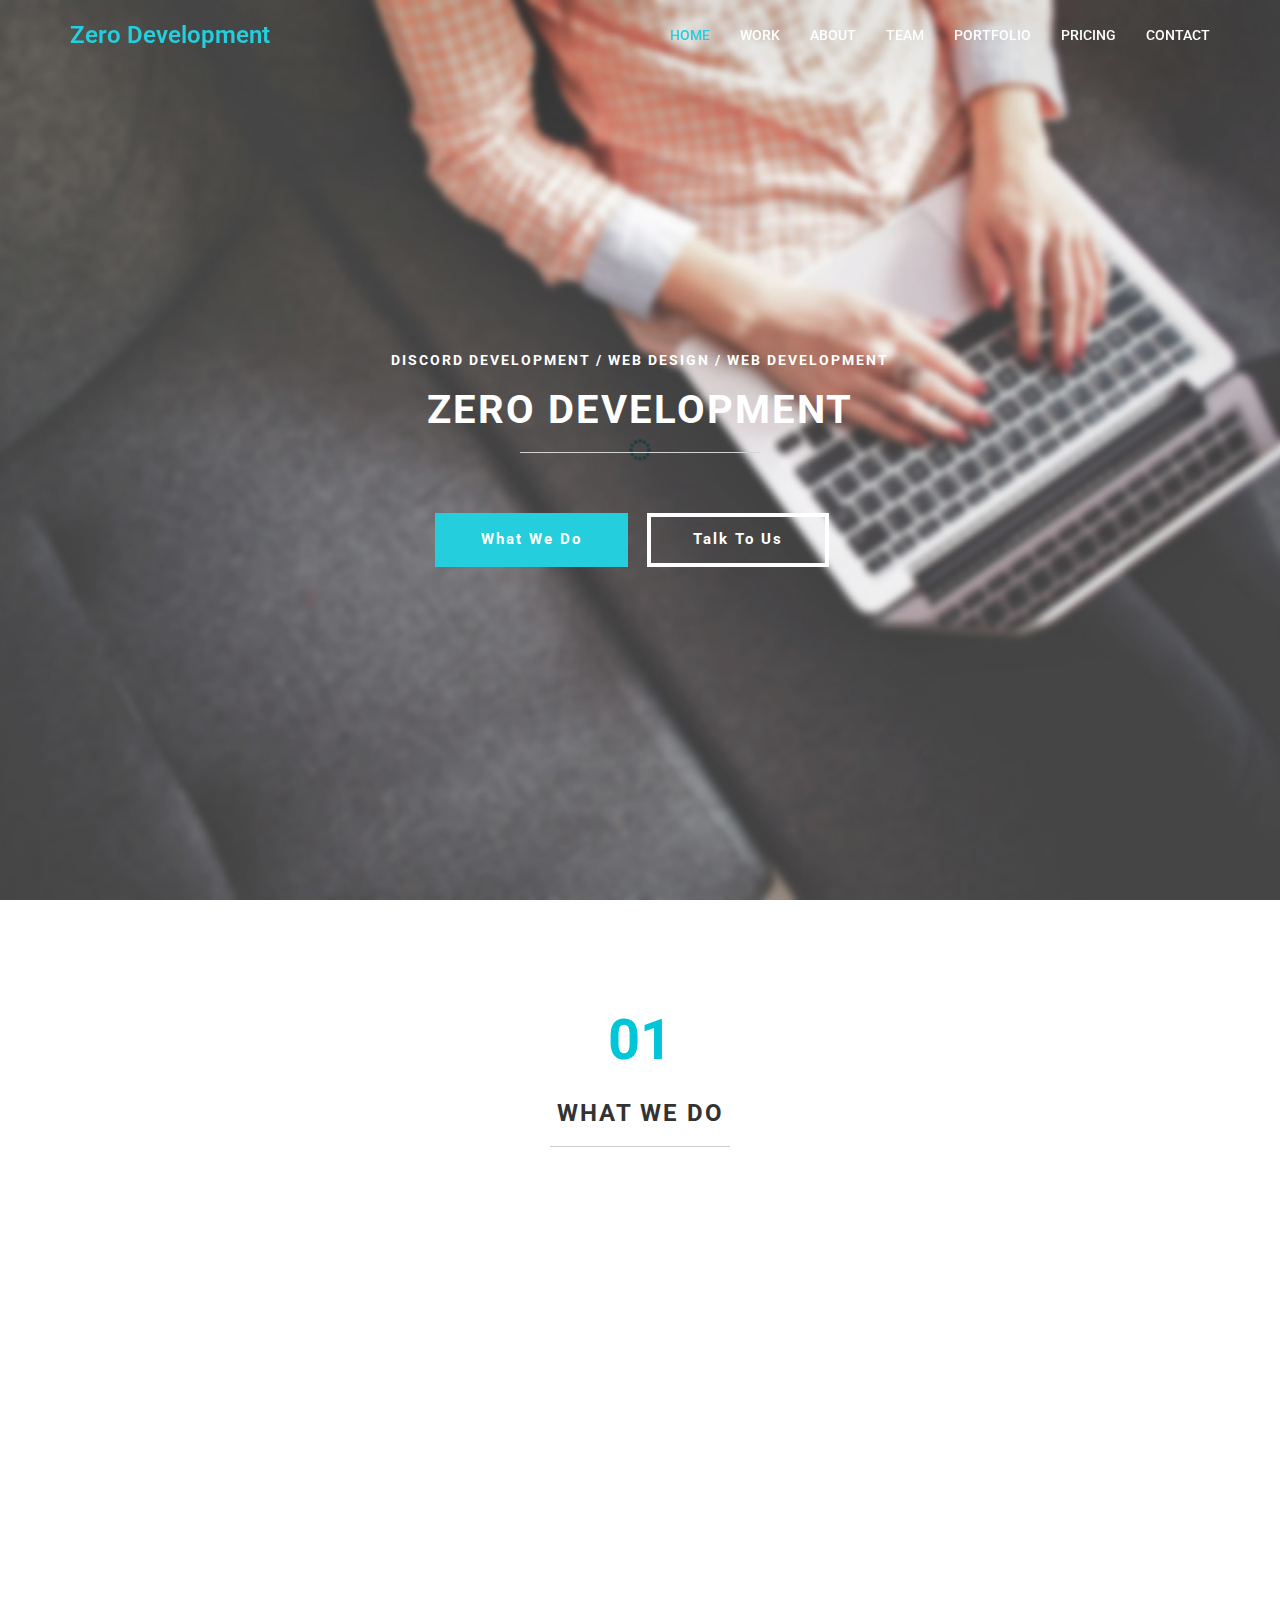
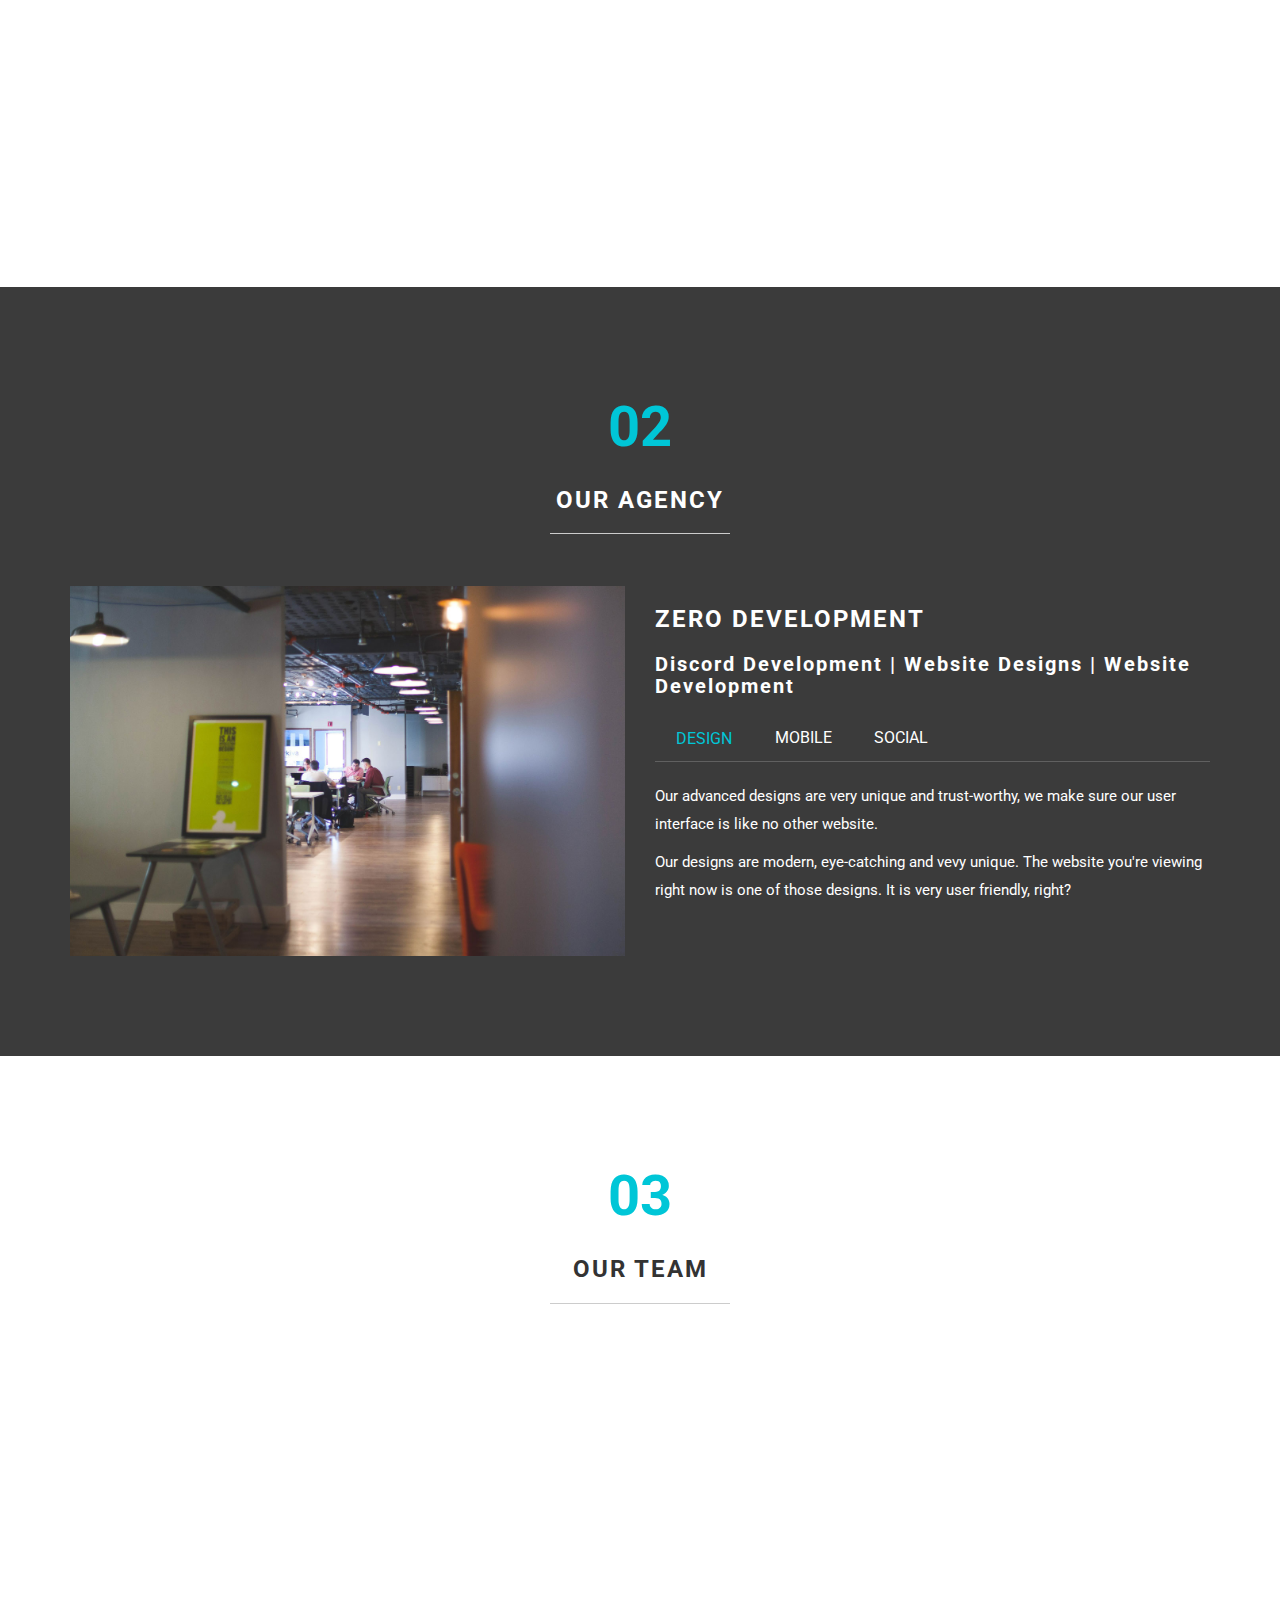
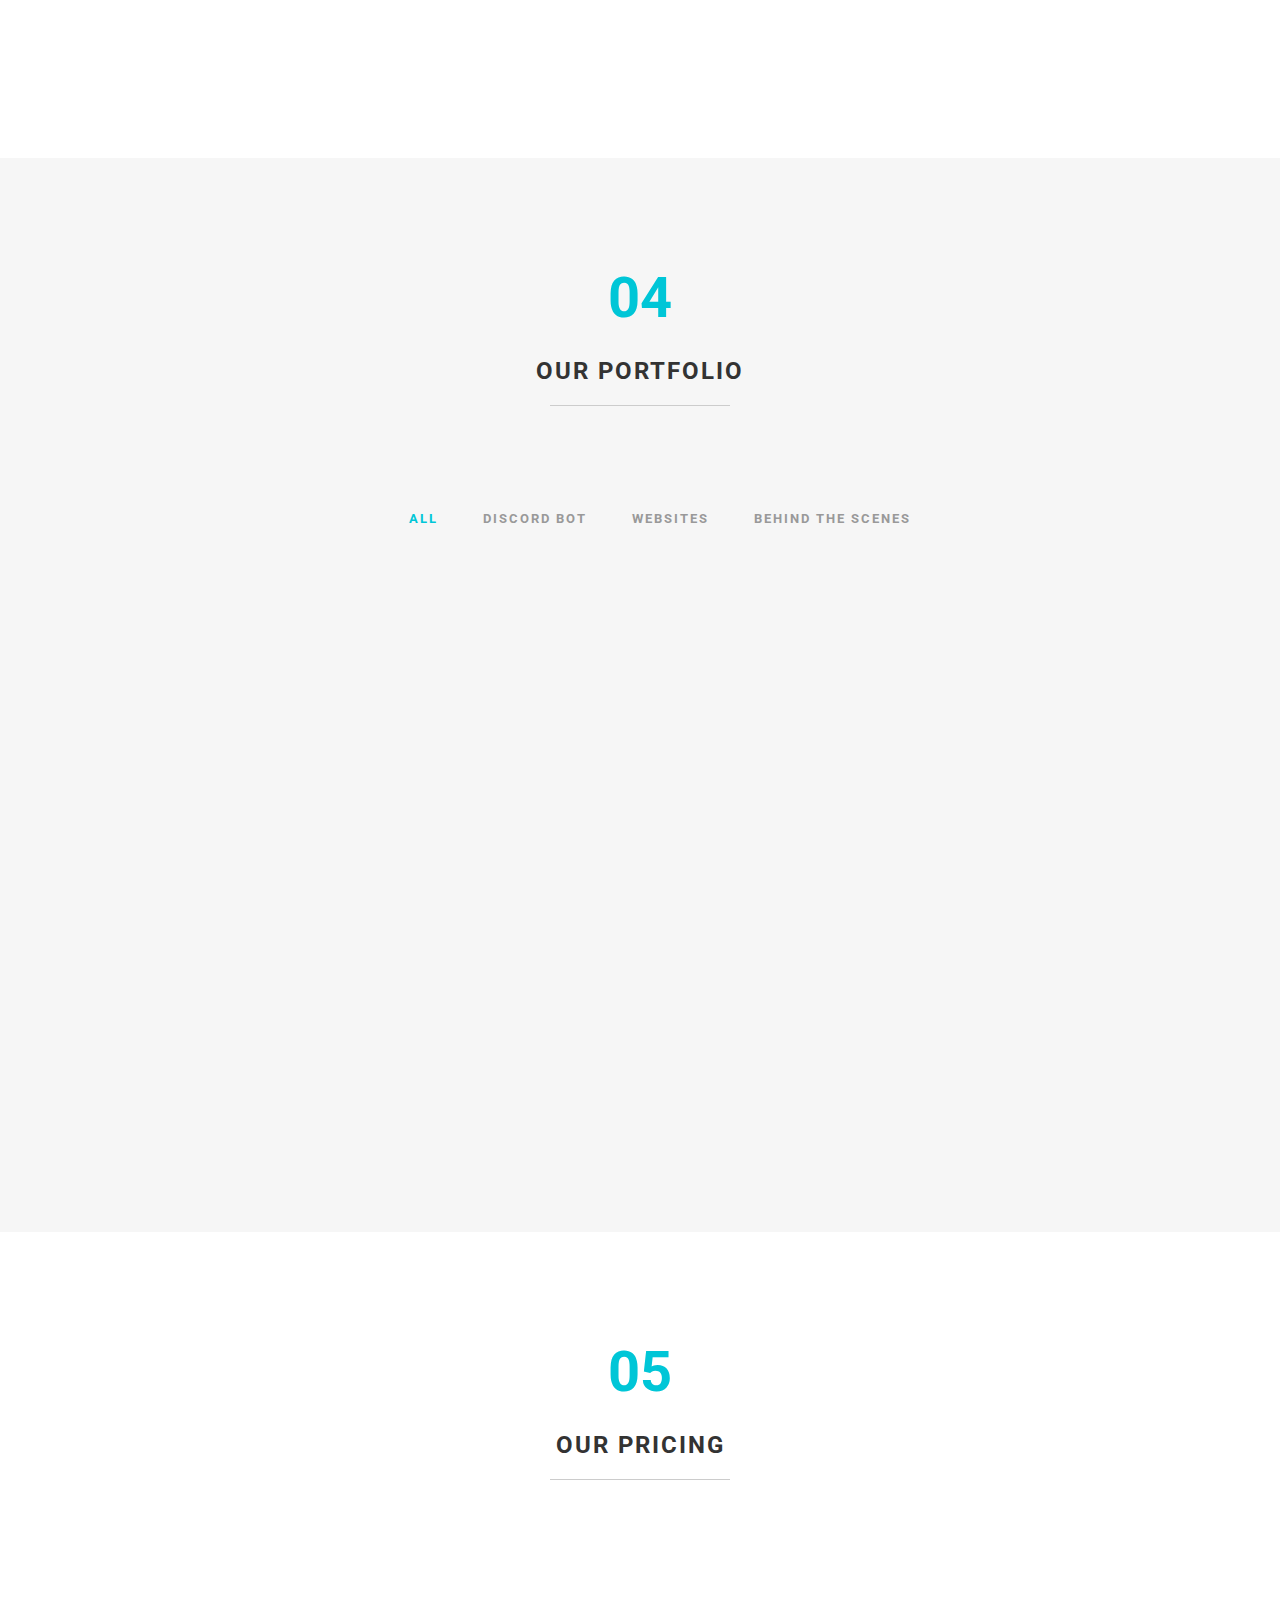
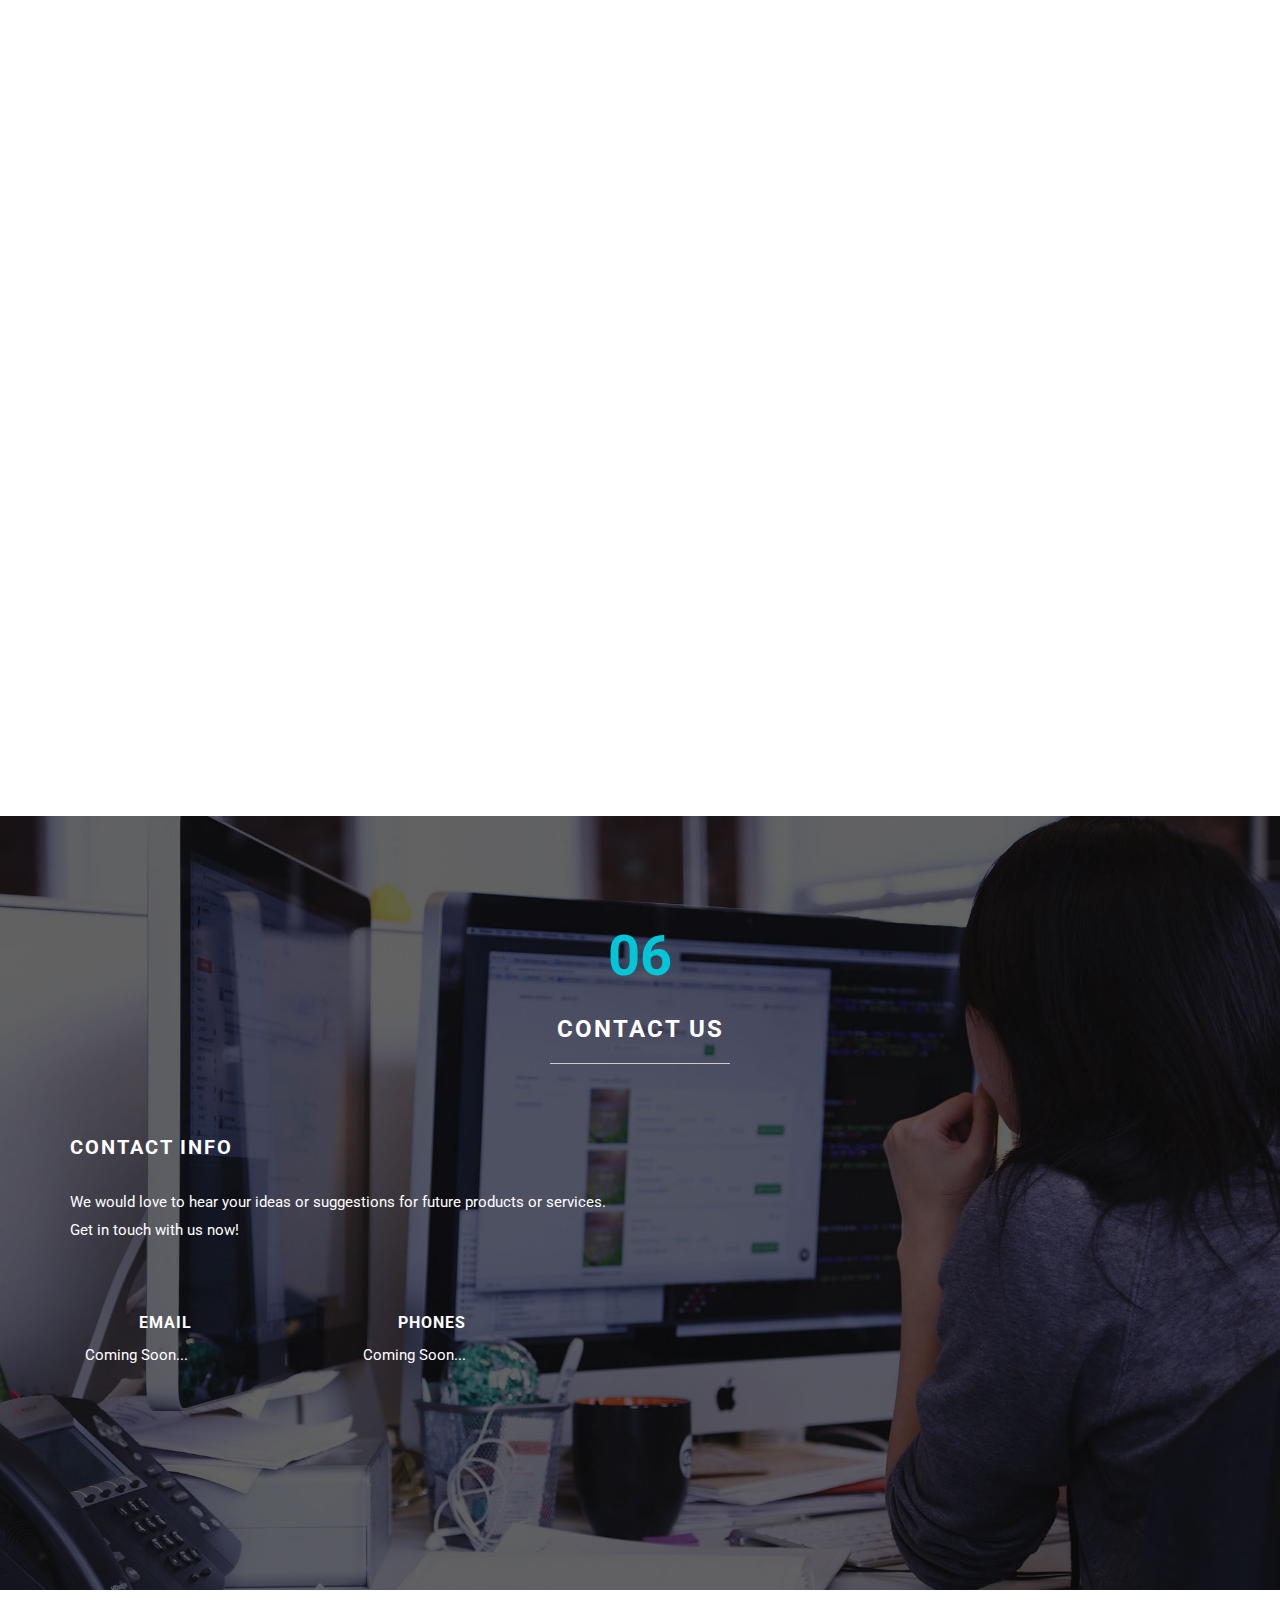
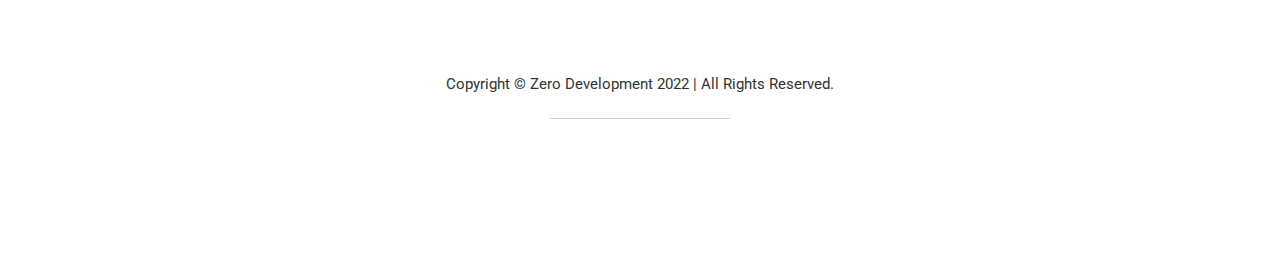
==== index.html @ 84ee5d08 "Update index.html" ====
<!DOCTYPE html>
<!--

Created By Zero Development
© 2022 | All Rights Reserved.

-->

<html lang="en">
<head>
	<meta charset="utf-8">
	<title>Official Zero Development Website</title>
        <link rel="apple-touch-icon" sizes="180x180" href="apple-icon-180x180.png">
        <link rel="icon" type="image/png" sizes="192x192" href="android-icon-192x192.png">
        <link rel="icon" type="image/png" sizes="32x32" href="favicon-32x32.png">
        <link rel="icon" type="image/png" sizes="96x96" href="favicon-96x96.png">
        <link rel="icon" type="image/png" sizes="16x16" href="favicon-16x16.png">
	<meta http-equiv="X-UA-Compatible" content="IE=Edge">
	<meta name="viewport" content="width=device-width, initial-scale=1">
	<meta name="keywords" content="">
	<meta name="description" content="">
<!--

Created By Zero Development
© 2022 | All Rights Reserved.

-->
	<link rel="stylesheet" href="css/bootstrap.min.css">
	<link rel="stylesheet" href="css/font-awesome.min.css">
	<link rel="stylesheet" href="css/animate.min.css">
	<link rel="stylesheet" href="css/et-line-font.css">
	<link rel="stylesheet" href="css/nivo-lightbox.css">
	<link rel="stylesheet" href="css/nivo_themes/default/default.css">
	<link rel="stylesheet" href="css/style.css">
	<link href='https://fonts.googleapis.com/css?family=Roboto:400,300,500' rel='stylesheet' type='text/css'>
</head>

<body data-spy="scroll" data-target=".navbar-collapse" data-offset="50">

<!-- preloader section -->
<div class="preloader">
	<div class="sk-spinner sk-spinner-circle">
       <div class="sk-circle1 sk-circle"></div>
       <div class="sk-circle2 sk-circle"></div>
       <div class="sk-circle3 sk-circle"></div>
       <div class="sk-circle4 sk-circle"></div>
       <div class="sk-circle5 sk-circle"></div>
       <div class="sk-circle6 sk-circle"></div>
       <div class="sk-circle7 sk-circle"></div>
       <div class="sk-circle8 sk-circle"></div>
       <div class="sk-circle9 sk-circle"></div>
       <div class="sk-circle10 sk-circle"></div>
       <div class="sk-circle11 sk-circle"></div>
       <div class="sk-circle12 sk-circle"></div>
    </div>
</div>

<!--

Created By Zero Development
© 2022 | All Rights Reserved.

-->

	
<!-- navigation section -->
<section class="navbar navbar-fixed-top custom-navbar" role="navigation">
	<div class="container">
		<div class="navbar-header">
			<button class="navbar-toggle" data-toggle="collapse" data-target=".navbar-collapse">
				<span class="icon icon-bar"></span>
				<span class="icon icon-bar"></span>
				<span class="icon icon-bar"></span>
			</button>
			<a href="#" class="navbar-brand">Zero Development</a>
		</div>
		<div class="collapse navbar-collapse">
			<ul class="nav navbar-nav navbar-right">
				<li><a href="#home" class="smoothScroll">HOME</a></li>
				<li><a href="#work" class="smoothScroll">WORK</a></li>
				<li><a href="#about" class="smoothScroll">ABOUT</a></li>
				<li><a href="#team" class="smoothScroll">TEAM</a></li>
				<li><a href="#portfolio" class="smoothScroll">PORTFOLIO</a></li>
				<li><a href="#pricing" class="smoothScroll">PRICING</a></li>
				<li><a href="#contact" class="smoothScroll">CONTACT</a></li>
			</ul>
		</div>
	</div>
</section>

<!--

Created By Zero Development
© 2022 | All Rights Reserved.

-->

	
<!-- home section -->
<section id="home">
	<div class="container">
		<div class="row">
			<div class="col-md-12 col-sm-12">
				<h3>DISCORD DEVELOPMENT / WEB DESIGN / WEB DEVELOPMENT</h3>
				<h1>ZERO DEVELOPMENT</h1>
				<hr>
				<a href="#work" class="smoothScroll btn btn-danger">What We Do</a>
				<a href="#contact" class="smoothScroll btn btn-default">Talk To Us</a>
			</div>
		</div>
	</div>		
</section>

<!--

Created By Zero Development
© 2022 | All Rights Reserved.

-->

	
<!-- work section -->
<section id="work">
	<div class="container">
		<div class="row">
			<div class="col-md-12 col-sm-12">
				<div class="section-title">
					<strong>01</strong>
					<h1 class="heading bold">WHAT WE DO</h1>
					<hr>
				</div>
			</div>
			<div class="col-lg-4 col-md-4 col-sm-4 wow fadeInUp" data-wow-delay="0.6s">
				<i class="icon-cloud medium-icon"></i>
					<h3>WEB DEVELOPMENT</h3>
					<hr>
					<p>Here at Zero Development we create advanced and secure websites so your team can look more professional.</p>
			</div>
			<div class="col-lg-4 col-md-4 col-sm-4 wow fadeInUp" data-wow-delay="0.9s">
				<i class="icon-mobile medium-icon"></i>
					<h3>NICE UI &amp; DESIGN</h3>
					<hr>
					<p>We make sure our products have a unique, smooth design so our customers can feel confident with their purchase.</p>
			</div>
			<div class="col-lg-4 col-md-4 col-sm-4 wow fadeInUp" data-wow-delay="1s">
				<i class="icon-laptop medium-icon"></i>
					<h3>ECOMMERCE</h3>
					<hr>
					<p>You have control over what your product looks like and how it functions, just ask one of our professional developers and they will attempt to do it! Easy as that!</p>
			</div>
			<div class="col-lg-4 col-md-4 col-sm-4 wow fadeInUp" data-wow-delay="1s">
				<i class="icon-compass medium-icon"></i>
					<h3>MOBILE FRIENDLY</h3>
					<hr>
					<p>We make sure our products work on all the platforms that are available to us. This means you can use our products on PC, IOS, Android, Tablet and more!</p>
			</div>
			<div class="col-lg-4 col-md-4 col-sm-4 wow fadeInUp" data-wow-delay="1s">
				<i class="icon-chat medium-icon"></i>
					<h3>SUPPORT</h3>
					<hr>
					<p>We offer great support for our products, you can get 24/7 support on any of our products by emailing us or joining our discord server.</p>
			</div>
			<div class="col-lg-4 col-md-4 col-sm-4 wow fadeInUp" data-wow-delay="1s">
				<i class="icon-browser medium-icon"></i>
					<h3>RESPONSIVE LAYOUT</h3>
					<hr>
					<p>Our products have brilliant responce times so you can sit back and rely on our very fast products!</p>
			</div>
		</div>
	</div>
</section>

<!--

Created By Zero Development
© 2022 | All Rights Reserved.

-->

	
<!-- about section -->
<section id="about">
	<div class="container">
		<div class="row">
			<div class="col-md-12 col-sm-12 text-center">
				<div class="section-title">
					<strong>02</strong>
					<h1 class="heading bold">OUR AGENCY</h1>
					<hr>
				</div>
			</div>
			<div class="col-md-6 col-sm-12">
				<img src="images/about-img.jpg" class="img-responsive" alt="about img">
			</div>
			<div class="col-md-6 col-sm-12">
				<h3 class="bold">ZERO DEVELOPMENT</h3>
				<h1 class="heading bold">Discord Development | Website Designs | Website Development</h1>
				<!-- Nav tabs -->
				<ul class="nav nav-tabs" role="tablist">
					<li class="active"><a href="#design" aria-controls="design" role="tab" data-toggle="tab">DESIGN</a></li>
					<li><a href="#mobile" aria-controls="mobile" role="tab" data-toggle="tab">MOBILE</a></li>
					<li><a href="#social" aria-controls="social" role="tab" data-toggle="tab">SOCIAL</a></li>
				</ul>
				<!-- tab panes -->
				<div class="tab-content">
					<div role="tabpanel" class="tab-pane active" id="design">
						<p>Our advanced designs are very unique and trust-worthy, we make sure our user interface is like no other website.</p>
						<p>Our designs are modern, eye-catching and vevy unique. The website you're viewing right now is one of those designs. It is very user friendly, right?</p>
					</div>
					<div role="tabpanel" class="tab-pane" id="mobile">
						<p>Our mobile version of our products are almost better than the desktop version! We focus and put dedication into making mobile users feel the same as the pc users.</p>
						<p>We are trying to make mobile users feel involved in our team and helping them view things that they can't view on other pages.</p>
					</div>
					<div role="tabpanel" class="tab-pane" id="social">
						<p>We make sure our fans are not left out, so we have introduced social platforms, you can stay updated on our future projects or just to know us a bit better!</p>
						<p>We want our community to be updated on every move we make, we want them to be notified when we make a big update to a product.</p>
					</div>

				</div>
			</div>
		</div>
	</div>
</section>

<!--

Created By Zero Development
© 2022 | All Rights Reserved.

-->

	
<!-- team section -->
<section id="team">
	<div class="container">
		<div class="row">
			<div class="col-md-12 col-sm-12">
				<div class="section-title">
					<strong>03</strong>
					<h1 class="heading bold">OUR TEAM</h1>
					<hr>
				</div>
			</div>
			<div class="col-md-3 col-sm-6 wow fadeIn" data-wow-delay="0.9s">
				<div class="team-wrapper">
					<img src="images/team1.jpg" class="img-responsive" alt="team img">
						<div class="team-des">
							<h4>Irish</h4>
							<h3>Founder / Core Developer / Designer</h3>
							<hr>
							<ul class="social-icon">
								<li><a href="https://www.instagram.com/irishh8057/" class="fa fa-instagram wow fadeIn" data-wow-delay="0.3s"></a></li>
								<li><a href="https://twitter.com/Irishh8057" class="fa fa-twitter wow fadeIn" data-wow-delay="0.6s"></a></li>
							</ul>
						</div>
				</div>
			</div>
			<div class="col-md-3 col-sm-6 wow fadeIn" data-wow-delay="1.3s">
				<div class="team-wrapper">
					<img src="images/team2.jpg" class="img-responsive" alt="team img">
						<div class="team-des">
							<h4>Phantom</h4>
							<h3>Senior Administrator / Bug Tester / Customer Support</h3>
							<hr>
						</div>
				</div>
			</div>
			<div class="col-md-3 col-sm-6 wow fadeIn" data-wow-delay="1.6s">
				<div class="team-wrapper">
					<img src="images/team3.jpg" class="img-responsive" alt="team img">
						<div class="team-des">
							<h4>Nugget</h4>
							<h3>Community Administrator / Bug Tester</h3>
							<hr>
						</div>
				</div>
			</div>
		</div>
	</div>
</section>

<!--

Created By Zero Development
© 2022 | All Rights Reserved.

-->

	
<!-- portfolio section -->
<div id="portfolio">
	<div class="container">
		<div class="row">
			<div class="col-md-12 col-sm-12">
				<div class="section-title">
					<strong>04</strong>
					<h1 class="heading bold">OUR PORTFOLIO</h1>
					<hr>
				</div>
				<!-- ISO section -->
				<div class="iso-section">
					<ul class="filter-wrapper clearfix">
                   		 <li><a href="#" data-filter="*" class="selected opc-main-bg">All</a></li>
                   		 <li><a href="#" class="opc-main-bg" data-filter=".html">Discord Bot</a></li>
                   		 <li><a href="#" class="opc-main-bg" data-filter=".websites">Websites</a></li>
                    	 <li><a href="#" class="opc-main-bg" data-filter=".behindthescenes">Behind The Scenes</a></li>               		</ul>
               		<div class="iso-box-section wow fadeIn" data-wow-delay="0.9s">
               			<div class="iso-box-wrapper col4-iso-box">

               				 <div class="iso-box html behindthescenes mobile col-lg-4 col-md-4 col-sm-6">
               				 	<a href="images/portfolio-img1.jpg" data-lightbox-gallery="portfolio-gallery"><img src="images/portfolio-img1.jpg" alt="portfolio img"></a>
               				 </div>

               				 <div class="iso-box behindthescenes col-lg-4 col-md-4 col-sm-6">
               				 	<a href="images/portfolio-img2.jpg" data-lightbox-gallery="portfolio-gallery"><img src="images/portfolio-img2.jpg" alt="portfolio img"></a>
               				 </div>

               				 <div class="iso-box html col-lg-4 col-md-4 col-sm-6">
               				 	<a href="images/portfolio-img3.jpg" data-lightbox-gallery="portfolio-gallery"><img src="images/portfolio-img3.jpg" alt="portfolio img"></a>
               				 </div>

               				 <div class="iso-box behindthescenes col-lg-4 col-md-4 col-sm-6">
               				 	<a href="images/portfolio-img4.jpg" data-lightbox-gallery="portfolio-gallery"><img src="images/portfolio-img4.jpg" alt="portfolio img"></a>
               				 </div>

               				 <div class="iso-box html websites col-lg-4 col-md-4 col-sm-6">
               				 	<a href="images/portfolio-img5.jpg" data-lightbox-gallery="portfolio-gallery"><img src="images/portfolio-img5.jpg" alt="portfolio img"></a>
               				 </div>

               				 <div class="iso-box websites col-lg-4 col-md-4 col-sm-6">
               				 	<a href="images/portfolio-img6.jpg" data-lightbox-gallery="portfolio-gallery"><img src="images/portfolio-img6.jpg" alt="portfolio img"></a>
               				 </div>

               			</div>
               		</div>

				</div>
			</div>
		</div>
	</div>
</div>		

<!--

Created By Zero Development
© 2022 | All Rights Reserved.

-->

	
<!-- pricing section -->
<section id="pricing">
	<div class="container">
		<div class="row">
			<div class="col-md-12 col-sm-12 text-center">
				<div class="section-title">
					<strong>05</strong>
					<h1 class="heading bold">OUR PRICING</h1>
					<hr>
				</div>
			</div>
			<div class="col-md-4 col-sm-6">
				<div class="plan plan-one wow bounceIn" data-wow-delay="0.3s">
					<div class="plan_title">
						<i class="icon-mobile medium-icon"></i>
						<h3>DISCORD BOT</h3>
						<h2>$8 <span>per month</span></h2>
					</div>
					<ul>
                    	<li>60+ Commands</li>
						<li>Giveaway System</li>
						<li>Advanced Moderation</li>
                        <li>24-hour Hosting</li>
                        <li>24-hour Support</li>
					</ul>
					<button> href="https://www.discord.gg/QEbKfjc4jw" class="btn btn-warning">BUY NOW</button>
				</div>
			</div>
			<div class="col-md-4 col-sm-6">
				<div class="plan plan-two wow bounceIn" data-wow-delay="0.3s">
					<div class="plan_title">
						<i class="icon-desktop medium-icon"></i>
						<h3>WEBSITES</h3>
						<h2>$30 <span>per month</span></h2>
					</div>
					<ul>
						<li>Fully Custom For Your Brand</li>
						<li>Optinal Multi-Page Site</li>
						<li>24-hour Hosting</li>
                        <li>24-hour Support</li>
					</ul>
				<li><a href="https://www.discord.gg/QEbKfjc4jw" class="btn btn-warning">BUY NOW</a></li>
				</div>
			</div>
			<div class="col-md-4 col-sm-6">
				<div class="plan plan-three wow bounceIn" data-wow-delay="0.3s">
					<div class="plan_title">
						<i class="icon-cloud medium-icon"></i>
						<h3>BUNDLE</h3>
						<h2>$20 <span>per month</span></h2>
					</div>
					<ul>
						<li>Discord Bot + Website</li>
						<li>Saving $18</li>
						<li>All Perks From Previous Products</li>
					</ul>
				<li><a href="https://www.discord.gg/QEbKfjc4jw" class="btn btn-warning">BUY NOW</a></li>
				</div>
			</div>
		</div>
	</div>		
</section>

<!--

Created By Zero Development
© 2022 | All Rights Reserved.

-->

	
<!-- contact section -->
<section id="contact">
	<div class="container">
		<div class="row">
			<div class="col-md-12 col-sm-12 text-center">
				<div class="section-title">
					<strong>06</strong>
					<h1 class="heading bold">CONTACT US</h1>
					<hr>
				</div>
			</div>
			<div class="col-md-6 col-sm-12 contact-info">
				<h2 class="heading bold">CONTACT INFO</h2>
				<p>We would love to hear your ideas or suggestions for future products or services. Get in touch with us now!</p>
				<div class="col-md-6 col-sm-4">
					<h3><i class="icon-envelope medium-icon wow bounceIn" data-wow-delay="0.6s"></i> EMAIL</h3>
					<p>Coming Soon...</p>
				</div>
				<div class="col-md-6 col-sm-4">
					<h3><i class="icon-phone medium-icon wow bounceIn" data-wow-delay="0.6s"></i> PHONES</h3>
					<p>Coming Soon...</p>
				</div>
			</div>
			<div class="col-md-6 col-sm-12">
				<form action="#" method="get" class="wow fadeInUp" data-wow-delay="0.6s">
					<div class="col-md-6 col-sm-6">
						<input type="text" class="form-control" placeholder="Name" name="name">
					</div>
					<div class="col-md-6 col-sm-6">
						<input type="email" class="form-control" placeholder="Email" name="email">
					</div>
					<div class="col-md-12 col-sm-12">
						<textarea class="form-control" placeholder="Message" rows="7" name="message"></textarea>
					</div>
					<div class="col-md-offset-4 col-md-8 col-sm-offset-4 col-sm-8">
						<input type="submit" class="form-control" value="SEND MESSAGE">
					</div>
				</form>
			</div>
		</div>
	</div>
</section>

<!--

Created By Zero Development
© 2022 | All Rights Reserved.

-->

	
<!-- footer section -->
<footer>
	<div class="container">
		<div class="row">
			<div class="col-md-12 col-sm-12">
				<p>Copyright © Zero Development 2022 | All Rights Reserved.</p>
				<hr>
				<ul class="social-icon">
					<li><a href="https://www.instagram.com/Official_Zero_Development/" class="fa fa-instagram wow fadeIn" data-wow-delay="0.3s"></a></li>
					<li><a href="https://twitter.com/ZeroDev120" class="fa fa-twitter wow fadeIn" data-wow-delay="0.6s"></a></li>
				</ul>
			</div>
		</div>
	</div>
</footer>


<script src="js/jquery.js"></script>
<script src="js/bootstrap.min.js"></script>
<script src="js/smoothscroll.js"></script>
<script src="js/isotope.js"></script>
<script src="js/imagesloaded.min.js"></script>
<script src="js/nivo-lightbox.min.js"></script>
<script src="js/jquery.backstretch.min.js"></script>
<script src="js/wow.min.js"></script>
<script src="js/custom.js"></script>

</body>
</html>

<!--

Created By Zero Development
© 2022 | All Rights Reserved.

-->
---- css/et-line-font.css ----
@font-face {
	font-family: 'et-line';
	src:url('../fonts/et-line.eot');
	src:url('../fonts/et-line.eot?#iefix') format('embedded-opentype'),
		url('../fonts/et-line.woff') format('woff'),
		url('../fonts/et-line.ttf') format('truetype'),
		url('../fonts/et-line.svg#et-line') format('svg');
	font-weight: normal;
	font-style: normal;
}

/* Use the following CSS code if you want to use data attributes for inserting your icons */
[data-icon]:before {
	font-family: 'et-line';
	content: attr(data-icon);
	speak: none;
	font-size: 40px;
	font-weight: normal;
	font-variant: normal;
	text-transform: none;
	line-height: 1;
	-webkit-font-smoothing: antialiased;
	-moz-osx-font-smoothing: grayscale;
	display:inline-block;
}

/* Use the following CSS code if you want to have a class per icon */
/*
Instead of a list of all class selectors,
you can use the generic selector below, but it's slower:
[class*="icon-"] {
*/
.icon-mobile, .icon-laptop, .icon-desktop, .icon-tablet, .icon-phone, .icon-document, .icon-documents, .icon-search, .icon-clipboard, .icon-newspaper, .icon-notebook, .icon-book-open, .icon-browser, .icon-calendar, .icon-presentation, .icon-picture, .icon-pictures, .icon-video, .icon-camera, .icon-printer, .icon-toolbox, .icon-briefcase, .icon-wallet, .icon-gift, .icon-bargraph, .icon-grid, .icon-expand, .icon-focus, .icon-edit, .icon-adjustments, .icon-ribbon, .icon-hourglass, .icon-lock, .icon-megaphone, .icon-shield, .icon-trophy, .icon-flag, .icon-map, .icon-puzzle, .icon-basket, .icon-envelope, .icon-streetsign, .icon-telescope, .icon-gears, .icon-key, .icon-paperclip, .icon-attachment, .icon-pricetags, .icon-lightbulb, .icon-layers, .icon-pencil, .icon-tools, .icon-tools-2, .icon-scissors, .icon-paintbrush, .icon-magnifying-glass, .icon-circle-compass, .icon-linegraph, .icon-mic, .icon-strategy, .icon-beaker, .icon-caution, .icon-recycle, .icon-anchor, .icon-profile-male, .icon-profile-female, .icon-bike, .icon-wine, .icon-hotairballoon, .icon-globe, .icon-genius, .icon-map-pin, .icon-dial, .icon-chat, .icon-heart, .icon-cloud, .icon-upload, .icon-download, .icon-target, .icon-hazardous, .icon-piechart, .icon-speedometer, .icon-global, .icon-compass, .icon-lifesaver, .icon-clock, .icon-aperture, .icon-quote, .icon-scope, .icon-alarmclock, .icon-refresh, .icon-happy, .icon-sad, .icon-facebook, .icon-twitter, .icon-googleplus, .icon-rss, .icon-tumblr, .icon-linkedin, .icon-dribbble {
	font-family: 'et-line';
	speak: none;
	font-style: normal;
	font-weight: normal;
	font-variant: normal;
	text-transform: none;
	line-height: 1;
	-webkit-font-smoothing: antialiased;
	-moz-osx-font-smoothing: grayscale;
	display:inline-block;
}
.icon-mobile:before {
	content: "\e000";
}
.icon-laptop:before {
	content: "\e001";
}
.icon-desktop:before {
	content: "\e002";
}
.icon-tablet:before {
	content: "\e003";
}
.icon-phone:before {
	content: "\e004";
}
.icon-document:before {
	content: "\e005";
}
.icon-documents:before {
	content: "\e006";
}
.icon-search:before {
	content: "\e007";
}
.icon-clipboard:before {
	content: "\e008";
}
.icon-newspaper:before {
	content: "\e009";
}
.icon-notebook:before {
	content: "\e00a";
}
.icon-book-open:before {
	content: "\e00b";
}
.icon-browser:before {
	content: "\e00c";
}
.icon-calendar:before {
	content: "\e00d";
}
.icon-presentation:before {
	content: "\e00e";
}
.icon-picture:before {
	content: "\e00f";
}
.icon-pictures:before {
	content: "\e010";
}
.icon-video:before {
	content: "\e011";
}
.icon-camera:before {
	content: "\e012";
}
.icon-printer:before {
	content: "\e013";
}
.icon-toolbox:before {
	content: "\e014";
}
.icon-briefcase:before {
	content: "\e015";
}
.icon-wallet:before {
	content: "\e016";
}
.icon-gift:before {
	content: "\e017";
}
.icon-bargraph:before {
	content: "\e018";
}
.icon-grid:before {
	content: "\e019";
}
.icon-expand:before {
	content: "\e01a";
}
.icon-focus:before {
	content: "\e01b";
}
.icon-edit:before {
	content: "\e01c";
}
.icon-adjustments:before {
	content: "\e01d";
}
.icon-ribbon:before {
	content: "\e01e";
}
.icon-hourglass:before {
	content: "\e01f";
}
.icon-lock:before {
	content: "\e020";
}
.icon-megaphone:before {
	content: "\e021";
}
.icon-shield:before {
	content: "\e022";
}
.icon-trophy:before {
	content: "\e023";
}
.icon-flag:before {
	content: "\e024";
}
.icon-map:before {
	content: "\e025";
}
.icon-puzzle:before {
	content: "\e026";
}
.icon-basket:before {
	content: "\e027";
}
.icon-envelope:before {
	content: "\e028";
}
.icon-streetsign:before {
	content: "\e029";
}
.icon-telescope:before {
	content: "\e02a";
}
.icon-gears:before {
	content: "\e02b";
}
.icon-key:before {
	content: "\e02c";
}
.icon-paperclip:before {
	content: "\e02d";
}
.icon-attachment:before {
	content: "\e02e";
}
.icon-pricetags:before {
	content: "\e02f";
}
.icon-lightbulb:before {
	content: "\e030";
}
.icon-layers:before {
	content: "\e031";
}
.icon-pencil:before {
	content: "\e032";
}
.icon-tools:before {
	content: "\e033";
}
.icon-tools-2:before {
	content: "\e034";
}
.icon-scissors:before {
	content: "\e035";
}
.icon-paintbrush:before {
	content: "\e036";
}
.icon-magnifying-glass:before {
	content: "\e037";
}
.icon-circle-compass:before {
	content: "\e038";
}
.icon-linegraph:before {
	content: "\e039";
}
.icon-mic:before {
	content: "\e03a";
}
.icon-strategy:before {
	content: "\e03b";
}
.icon-beaker:before {
	content: "\e03c";
}
.icon-caution:before {
	content: "\e03d";
}
.icon-recycle:before {
	content: "\e03e";
}
.icon-anchor:before {
	content: "\e03f";
}
.icon-profile-male:before {
	content: "\e040";
}
.icon-profile-female:before {
	content: "\e041";
}
.icon-bike:before {
	content: "\e042";
}
.icon-wine:before {
	content: "\e043";
}
.icon-hotairballoon:before {
	content: "\e044";
}
.icon-globe:before {
	content: "\e045";
}
.icon-genius:before {
	content: "\e046";
}
.icon-map-pin:before {
	content: "\e047";
}
.icon-dial:before {
	content: "\e048";
}
.icon-chat:before {
	content: "\e049";
}
.icon-heart:before {
	content: "\e04a";
}
.icon-cloud:before {
	content: "\e04b";
}
.icon-upload:before {
	content: "\e04c";
}
.icon-download:before {
	content: "\e04d";
}
.icon-target:before {
	content: "\e04e";
}
.icon-hazardous:before {
	content: "\e04f";
}
.icon-piechart:before {
	content: "\e050";
}
.icon-speedometer:before {
	content: "\e051";
}
.icon-global:before {
	content: "\e052";
}
.icon-compass:before {
	content: "\e053";
}
.icon-lifesaver:before {
	content: "\e054";
}
.icon-clock:before {
	content: "\e055";
}
.icon-aperture:before {
	content: "\e056";
}
.icon-quote:before {
	content: "\e057";
}
.icon-scope:before {
	content: "\e058";
}
.icon-alarmclock:before {
	content: "\e059";
}
.icon-refresh:before {
	content: "\e05a";
}
.icon-happy:before {
	content: "\e05b";
}
.icon-sad:before {
	content: "\e05c";
}
.icon-facebook:before {
	content: "\e05d";
}
.icon-twitter:before {
	content: "\e05e";
}
.icon-googleplus:before {
	content: "\e05f";
}
.icon-rss:before {
	content: "\e060";
}
.icon-tumblr:before {
	content: "\e061";
}
.icon-linkedin:before {
	content: "\e062";
}
.icon-dribbble:before {
	content: "\e063";
}
---- css/nivo_themes/default/default.css ----
/*
 * Nivo Lightbox Default Theme v1.0
 * http://dev7studios.com/nivo-lightbox
 *
 * Copyright 2013, Dev7studios
 * Free to use and abuse under the MIT license.
 * http://www.opensource.org/licenses/mit-license.php
 */
 
.nivo-lightbox-theme-default.nivo-lightbox-overlay { 
	background: #666;
	background: rgba(0,0,0,0.6); 
}
.nivo-lightbox-theme-default .nivo-lightbox-content.nivo-lightbox-loading { background: url(loading.gif) no-repeat 50% 50%; }

.nivo-lightbox-theme-default .nivo-lightbox-nav {
	top: 10%;
	width: 8%;
	height: 80%;
	text-indent: -9999px;
	background-repeat: no-repeat;
	background-position: 50% 50%;
	opacity: 0.5;
}
.nivo-lightbox-theme-default .nivo-lightbox-nav:hover { 
	opacity: 1; 
	background-color: rgba(0,0,0,0.5);
}
.nivo-lightbox-theme-default .nivo-lightbox-prev { 
	background-image: url(prev.png); 
	border-radius: 0 3px 3px 0;
}
.nivo-lightbox-theme-default .nivo-lightbox-next { 
	background-image: url(next.png); 
	border-radius: 3px 0 0 3px;
}

.nivo-lightbox-theme-default .nivo-lightbox-close {
	display: block;
	background: url(close.png) no-repeat;
	width: 48px;
	height: 48px;
	text-indent: -9999px;
	padding: 5px;
	opacity: 0.5;
}
.nivo-lightbox-theme-default .nivo-lightbox-close:hover { opacity: 1; }

.nivo-lightbox-theme-default .nivo-lightbox-title-wrap { bottom: -7%; }
.nivo-lightbox-theme-default .nivo-lightbox-title {
	font: 14px/20px 'Helvetica Neue', Helvetica, Arial, sans-serif;
	font-style: normal;
	font-weight: normal;
	background: #000;
	color: #fff;
	padding: 7px 15px;
	border-radius: 30px;
}

.nivo-lightbox-theme-default .nivo-lightbox-image img {
	background: #fff;
	-webkit-box-shadow: 0px 1px 1px rgba(0,0,0,0.4);
	        box-shadow: 0px 1px 1px rgba(0,0,0,0.4);
}
.nivo-lightbox-theme-default .nivo-lightbox-ajax,
.nivo-lightbox-theme-default .nivo-lightbox-inline {
	background: #fff;
	padding: 40px;
	-webkit-box-shadow: 0px 1px 1px rgba(0,0,0,0.4);
	        box-shadow: 0px 1px 1px rgba(0,0,0,0.4);
}

@media (-webkit-min-device-pixel-ratio: 1.3),
       (-o-min-device-pixel-ratio: 2.6/2),
       (min--moz-device-pixel-ratio: 1.3),
       (min-device-pixel-ratio: 1.3),
       (min-resolution: 1.3dppx) {

	.nivo-lightbox-theme-default .nivo-lightbox-content.nivo-lightbox-loading { 
		background-image: url(loading@2x.gif); 
		-webkit-background-size: 32px 32px; 
		        background-size: 32px 32px;
	}
	.nivo-lightbox-theme-default .nivo-lightbox-prev { 
		background-image: url(prev@2x.png); 
		-webkit-background-size: 48px 48px; 
		        background-size: 48px 48px;
	}
	.nivo-lightbox-theme-default .nivo-lightbox-next { 
		background-image: url(next@2x.png); 
		-webkit-background-size: 48px 48px; 
		        background-size: 48px 48px;
	}
	.nivo-lightbox-theme-default .nivo-lightbox-close { 
		background-image: url(close@2x.png); 
		-webkit-background-size: 16px 16px; 
		        background-size: 16px 16px;
	}
	
}
---- css/style.css ----
/*

Template 2075 Digital Team

http://www.tooplate.com/view/2075-digital-team

*/

body {
    background: #ffffff;
    font-family: 'Roboto', sans-serif;
    font-weight: 400;
    position: relative;
  }


html, body {
     width: 100%;
     overflow-x: hidden;
  }

h1, h2, h3, h4 {
  font-weight: bold;
  letter-spacing: 2px;
}

.heading {
  font-size: 20px;
}
.subheading {
  font-size: 14px;
  font-weight: bold;
  padding-bottom: 60px;
}
.bold {
  font-weight: bold;
}

p {
  line-height: 28px;
  font-size: 15px;
}

a {
  outline: none !important;
}

hr {
  width: 180px;
  border-color: #CCC;
}

.section-title strong {
	color: #00C6D7;
  	font-size: 56px;
}

.section-title h1 {
	font-size: 24px;
}

.section-title {
  padding-bottom: 32px;
}

.medium-icon {
  font-size: 32px !important;
}

#work,#about, #team, 
#portfolio, #pricing, #contact {
   padding-top: 100px;
  padding-bottom: 100px;
}


/* ==========================================================================
preloader section
========================================================================== */
.preloader {
    position: fixed;
    top: 0;
    left: 0;
    width: 100%;
    height: 100%;
    z-index: 99999;
    display: -webkit-flex;
    display: -ms-flexbox;
    display: flex;
    -webkit-flex-flow: row nowrap;
        -ms-flex-flow: row nowrap;
            flex-flow: row nowrap;
    -webkit-justify-content: center;
        -ms-flex-pack: center;
            justify-content: center;
    -webkit-align-items: center;
        -ms-flex-align: center;
            align-items: center;
    background: none repeat scroll 0 0 #fff;
}
.sk-spinner-circle.sk-spinner {
  width: 22px;
  height: 22px;
  position: relative; }
.sk-spinner-circle .sk-circle {
  width: 100%;
  height: 100%;
  position: absolute;
  left: 0;
  top: 0; }
.sk-spinner-circle .sk-circle:before {
  content: '';
  display: block;
  margin: 0 auto;
  width: 20%;
  height: 20%;
  background-color: #00c6d7;
  border-radius: 100%;
  -webkit-animation: sk-circleBounceDelay 1.2s infinite ease-in-out;
          animation: sk-circleBounceDelay 1.2s infinite ease-in-out;
  /* Prevent first frame from flickering when animation starts */
  -webkit-animation-fill-mode: both;
          animation-fill-mode: both; }
.sk-spinner-circle .sk-circle2 {
  -webkit-transform: rotate(30deg);
          transform: rotate(30deg); }
.sk-spinner-circle .sk-circle3 {
  -webkit-transform: rotate(60deg);
          transform: rotate(60deg); }
.sk-spinner-circle .sk-circle4 {
  -webkit-transform: rotate(90deg);
          transform: rotate(90deg); }
.sk-spinner-circle .sk-circle5 {
  -webkit-transform: rotate(120deg);
          transform: rotate(120deg); }
.sk-spinner-circle .sk-circle6 {
  -webkit-transform: rotate(150deg);
          transform: rotate(150deg); }
.sk-spinner-circle .sk-circle7 {
  -webkit-transform: rotate(180deg);
          transform: rotate(180deg); }
.sk-spinner-circle .sk-circle8 {
  -webkit-transform: rotate(210deg);
          transform: rotate(210deg); }
.sk-spinner-circle .sk-circle9 {
  -webkit-transform: rotate(240deg);
          transform: rotate(240deg); }
.sk-spinner-circle .sk-circle10 {
  -webkit-transform: rotate(270deg);
          transform: rotate(270deg); }
.sk-spinner-circle .sk-circle11 {
  -webkit-transform: rotate(300deg);
          transform: rotate(300deg); }
.sk-spinner-circle .sk-circle12 {
  -webkit-transform: rotate(330deg);
          transform: rotate(330deg); }
.sk-spinner-circle .sk-circle2:before {
  -webkit-animation-delay: -1.1s;
          animation-delay: -1.1s; }
.sk-spinner-circle .sk-circle3:before {
  -webkit-animation-delay: -1s;
          animation-delay: -1s; }
.sk-spinner-circle .sk-circle4:before {
  -webkit-animation-delay: -0.9s;
          animation-delay: -0.9s; }
.sk-spinner-circle .sk-circle5:before {
  -webkit-animation-delay: -0.8s;
          animation-delay: -0.8s; }
.sk-spinner-circle .sk-circle6:before {
  -webkit-animation-delay: -0.7s;
          animation-delay: -0.7s; }
.sk-spinner-circle .sk-circle7:before {
  -webkit-animation-delay: -0.6s;
          animation-delay: -0.6s; }
.sk-spinner-circle .sk-circle8:before {
  -webkit-animation-delay: -0.5s;
          animation-delay: -0.5s; }
.sk-spinner-circle .sk-circle9:before {
  -webkit-animation-delay: -0.4s;
          animation-delay: -0.4s; }
.sk-spinner-circle .sk-circle10:before {
  -webkit-animation-delay: -0.3s;
          animation-delay: -0.3s; }
.sk-spinner-circle .sk-circle11:before {
  -webkit-animation-delay: -0.2s;
          animation-delay: -0.2s; }
.sk-spinner-circle .sk-circle12:before {
  -webkit-animation-delay: -0.1s;
          animation-delay: -0.1s; }

@-webkit-keyframes sk-circleBounceDelay {
  0%, 80%, 100% {
    -webkit-transform: scale(0);
            transform: scale(0); }

  40% {
    -webkit-transform: scale(1);
            transform: scale(1); } }

@keyframes sk-circleBounceDelay {
  0%, 80%, 100% {
    -webkit-transform: scale(0);
            transform: scale(0); }

  40% {
    -webkit-transform: scale(1);
            transform: scale(1); } }


/* ==========================================================================
navigation section
========================================================================== */
.custom-navbar {
    background: #4B4B4B;
    margin-bottom: 0;
}
.custom-navbar .navbar-brand  {
  color: #00c6d7;
  font-weight: 600;
  font-size: 24px;
}
.custom-navbar .navbar-brand .navbar-toggle {
    background: #00c6d7;
    padding: 4px 6px;
    font-size: 16px;
    color: #fff;
    }
.custom-navbar .nav li a {
    color: #ffffff;
    font-size: 14px;
    font-weight: 500;
    }
.custom-navbar .nav li a:hover {
  	background: transparent;
   color: #eeeeee;
}
.custom-navbar .nav > li > a:focus {
  background-color: transparent;
  color: #ffffff;
  outline: none;
}
.custom-navbar .nav li.active > a {
      color: #00c6d7;
    }
.custom-navbar .navbar-toggle {
        border: none;
        padding-top: 10px;
    }
.custom-navbar .navbar-toggle .icon-bar {
        background: #00c6d7;
        border-color: transparent;
    }
@media(min-width:768px){
    .custom-navbar {
            background: #4B4B4B;
            padding: 10px;
            border-bottom: 0;
            background: 0 0;
         }
    .custom-navbar.top-nav-collapse {
            padding: 8px;
            background: #4B4B4B;
        }
}


/* ==========================================================================
home section
========================================================================== */
#home {
  background-size: cover;
  background-position: center;
  color: #ffffff;
  display: -webkit-flex;
  display: -ms-flexbox;
  display: flex;
  -webkit-align-items: center;
  -ms-flex-align: center;
      align-items: center;
  height: 100vh;
  text-align: center;
}
#home h1 {
  font-size: 40px;
}
#home h3 {
  font-size: 14px;
}
#home hr {
  width: 240px;
}
#home .btn {
  background: transparent;
  border: 4px solid #ffffff;
  border-radius: 0;
  color: #ffffff;
  font-size: 15px;
  font-weight: bold;
  letter-spacing: 2px;
  padding: 12px 42px;
  margin-top: 40px;
  margin-right: 16px;
  transition: all 0.4s ease-in-out;
}
#home .btn:hover {
  background: #00c6d7;
  border-color: transparent;
}
#home .btn-danger {
  background: #00c6d7;
  border-color: transparent;
}
#home .btn-danger:hover {
	border: 4px solid #ffffff;
  	border-radius: 0;
	background: transparent;
  	color: #ffffff;
}

/* ==========================================================================
work section
========================================================================== */
#work {
    text-align: center;
}
#work .col-md-4 {
  padding: 28px;
  position: relative;
  transition: all 0.4s ease-in-out;
}
#work .col-md-4:hover {
  background-color: #ffffff;
  box-shadow: 0px 2px 8px 0px rgba(50, 50, 50, 0.20);
}
#work h3 {
  font-size: 18px;
}


/* ==========================================================================
about section
========================================================================== */
#about {
  background: #3B3B3B;
  color: #ffffff;
}
.nav-tabs {
  margin-top: 20px;
  border-bottom: 1px solid #606060;
}
.nav-tabs > li {
  float: left;
  margin-bottom: -1px;
}
.nav-tabs > li > a {
	display: block;
  	color: #ffffff;
  	font-size: 16px;
  	padding: 10px 20px;
  	border: 0;
  	border-radius: 0;
}
.nav-tabs > li > a:hover {
  background-color: transparent;
}
.nav-tabs > li.active > a,
.nav-tabs > li.active > a:hover,
.nav-tabs > li.active > a:focus {
  color: #00c6d7;
  cursor: default;
  background-color: transparent;
  border: 1px solid transparent;
  border-bottom-color: transparent;
}
.tab-content {
  padding-top: 20px;
}

.tab-content a {
	color: #0CC;
}

.tab-content a:hover, .tab-content a:link {
	color: #FF0;
	text-decoration: none;
}

/* ==========================================================================
team section
========================================================================== */
#team {
  text-align: center;
}
#team h3 {
  color: #00c6d7;
  font-size: 14px;
  font-weight: bold;
}
#team .col-md-3 {
  padding-top: 20px;
  padding-bottom: 20px;
}
#team .team-wrapper {
  overflow: hidden;
  position: relative;
}
#team .team-des {
  background-color: rgba(00,00,00,0.6);
  position: absolute;
  color: #ffffff;
  opacity: 0;
  max-width: 500px;
  width: 100%;
  height: 100%;
  text-align: center;
  vertical-align: middle;
  top: 0;
  left: 0;
  right: 0;
  bottom: 0;
  transition: all 0.4s ease-in-out;
  margin: 0 auto;
  display: -webkit-flex;
  display: -ms-flexbox;
  display: flex;
  -webkit-justify-content: center;
      -ms-flex-pack: center;
          justify-content: center;
  -webkit-align-items: center;
      -ms-flex-align: center;
          align-items: center;
  -webkit-flex-direction: column;
      -ms-flex-direction: column;
          flex-direction: column;
}
#team .team-des:hover {
 opacity: 1;
}
#team img {
  margin: 0 auto;
}

#team .social-icon li a {
  color: #fff;
}

#team .social-icon li a:hover {
  color: #00c6d7;
}

/* ==========================================================================
portfolio section
========================================================================== */
#portfolio {
  background-color: #f6f6f6;
  text-align: center;
  }
#portfolio .container {
  width: 100%;
  padding: 0;
  margin: 0;
}
#portfolio img {
  width: 100%;
  transition: all 0.4s ease-in-out;
}
#portfolio img:hover {
  opacity: 0.5;
}
/* FILTER CSS */
.filter-wrapper {
    width: 100%;
    margin: 40px 0 24px 0;
    overflow: hidden;
    text-align: center;
}
.filter-wrapper li {
    display: inline-block;
    margin: 4px;
}
.filter-wrapper li a {
    color: #999999;
    font-size: 13px;
    font-weight: bold;
    letter-spacing: 2px;
    text-transform: uppercase;
    padding: 8px 17px;
    display: block;
    text-decoration: none;
    transition: all 0.4s ease-in-out;
}
.filter-wrapper li .selected,
.filter-wrapper li a:focus,
.filter-wrapper li a:hover {
    color: #00c6d7;
    outline: none;
  }

/* ISOTOPE BOX CSS */
.iso-box-section {
    width: 100%;
}
.iso-box-wrapper {
    width: 100%;
    padding: 0;
    clear: both;
    position: relative;
}
.iso-box {
    position: relative;
    min-height: 50px;
    float: left;
    overflow: hidden;
    margin-bottom: 20px;
}
.iso-box > a {
    display: block;
    width: 100%;
    height: 100%;
    overflow: hidden;
}
.iso-box > a {
    display: block;
    width: 100%;
    height: 100%;
    overflow: hidden;
}
.fluid-img {
  width: 100%;
  display: block;
}

/* ==========================================================================
pricing section
========================================================================== */
#pricing {
  text-align: center;
}
#pricing h2 {
  font-size: 52px;
}
#pricing h3 {
  font-size: 16px;
}
#pricing .plan {
  box-shadow: 0px 2px 8px 0px rgba(50, 50, 50, 0.20);
  padding-top: 40px;
  padding-bottom: 80px;
  margin-bottom: 32px;
}
#pricing .plan span {
	font-size: 16px;
}
#pricing .plan .plan_title {
  font-weight: 300;
  letter-spacing: 2px;
  padding: 30px;
  margin-bottom: 20px;
}
#pricing .medium-icon {
  box-shadow: 0px 2px 8px 0px rgba(50, 50, 50, 0.20);
  border-radius: 50%;
  font-size: 52px;
  width: 120px;
  height: 120px;
  line-height: 120px;
  text-align: center;
  margin-bottom: 32px;
}
#pricing .plan ul {
  padding: 0px;
}
#pricing .plan ul li {
  display: block;
  font-weight: 500;
  padding: 12px 0px;
}
#pricing .plan .btn {
  border: none;
  border-radius: 0px;
  color: #ffffff;
  font-size: 16px;
  font-weight: bold;
  padding: 16px 60px;
  transition: all 0.4s ease-in-out;
  margin-top: 20px;
  text-transform: uppercase;
}
#pricing .plan-one .btn {
  background-color: #00c6d7;
}
#pricing .plan-two .btn {
  background-color: #ffa400;
}
#pricing .plan-three .btn {
  background-color: #009988;
}
#pricing .plan .btn:hover {
  background-color: #3B3B3B;
}


/* ==========================================================================
contact section
========================================================================== */
#contact {
  background: #3B3B3B url('../images/contact-bg.jpg') no-repeat center center;
  background-size: cover;
  color: #ffffff;
}
#contact h2 {
  padding-bottom: 20px;
}
#contact h3 {
  font-size: 16px;
  font-weight: bold;
  letter-spacing: 1px;
}
#contact .medium-icon {
  padding-top: 10px;
  padding-right: 10px;
}
#contact .contact-info div {
  padding-top: 14px;
  padding-bottom: 14px;
}
#contact form {
  padding-top: 60px;
}
#contact .form-control {
  border: 2px solid #ffffff;
  border-radius: 0;
  box-shadow: none;
  margin-top: 10px;
  margin-bottom: 10px;
  transition: all 0.4s ease-in-out;
}
#contact input {
  height: 40px;
}
#contact input[type="submit"] {
  background: #00c6d7;
  border: 3px solid #00c6d7;
  letter-spacing: 1px;
  margin-top: 18px;
  height: 50px;
  color: #ffffff;
}
#contact input[type="submit"]:hover {
  color: #000000;
}


/* ==========================================================================
footer section
========================================================================== */
footer {
  text-align: center;
  padding-top: 60px;
  padding-bottom: 60px;
}
footer p {
  padding-top: 20px;
}
.social-icon {
  padding: 0;
  margin: 0;
}
.social-icon li {
  list-style: none;
  display: inline-block;
  padding: 6px;
}
.social-icon li a {
  box-shadow: 0px 2px 8px 0px rgba(50, 50, 50, 0.09);
  color: #808080;
  font-size: 20px;
  width: 56px;
  height: 56px;
  line-height: 60px;
  text-align: center;
  text-decoration: none;
  transition: all 0.4s ease-in-out;
}
.social-icon li a:hover {
  color: #00c6d7;
}

@media screen and (min-width: 992px) {
  @-moz-document url-prefix() {
    #portfolio .col-lg-4,
    #portfolio .col-md-4 {
      width: 33.333%;
    }
  }    
}

/* ==========================================================================
media quires for mobile
========================================================================== */
@media (max-width: 440px) {
  #home {
    padding-top: 320px;
    padding-bottom: 320px;
  }
  #home h1 {
    font-size: 22px;
  }
  #home h3 {
    font-size: 12px;
  }
}
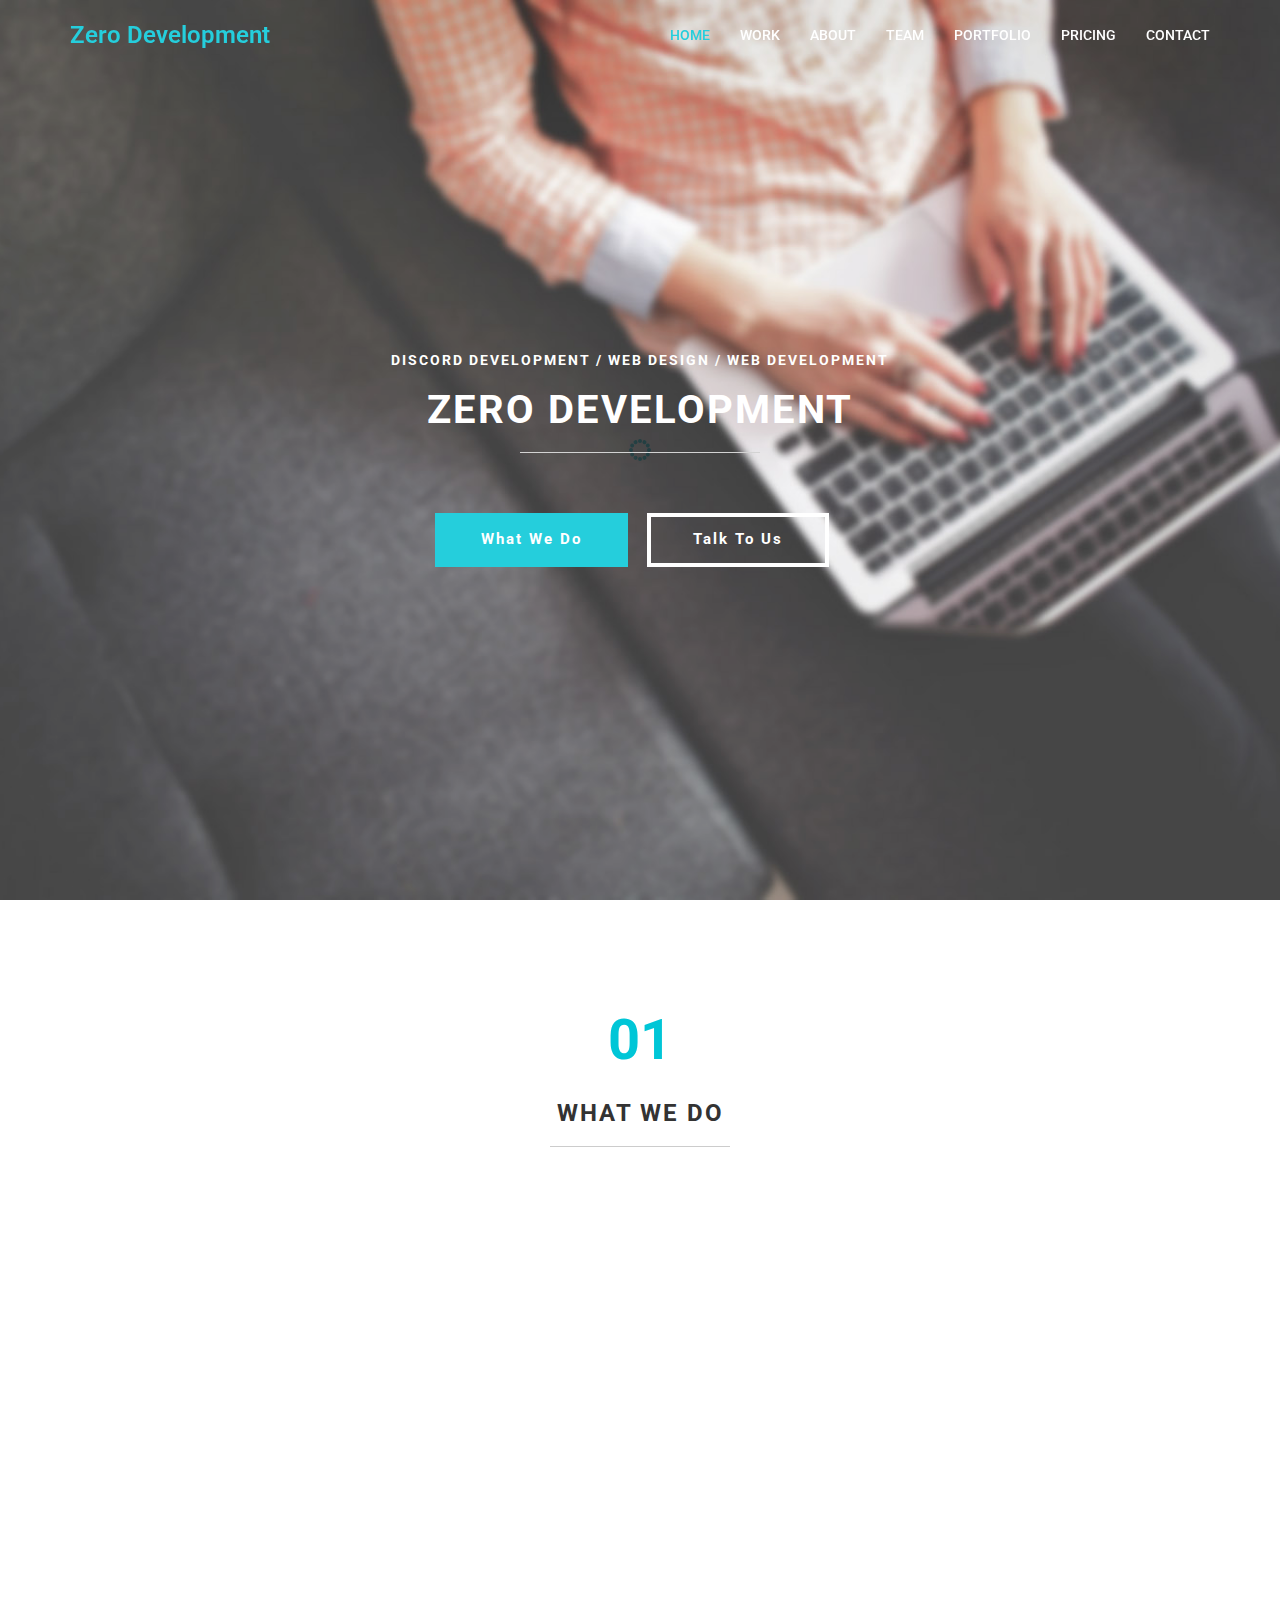
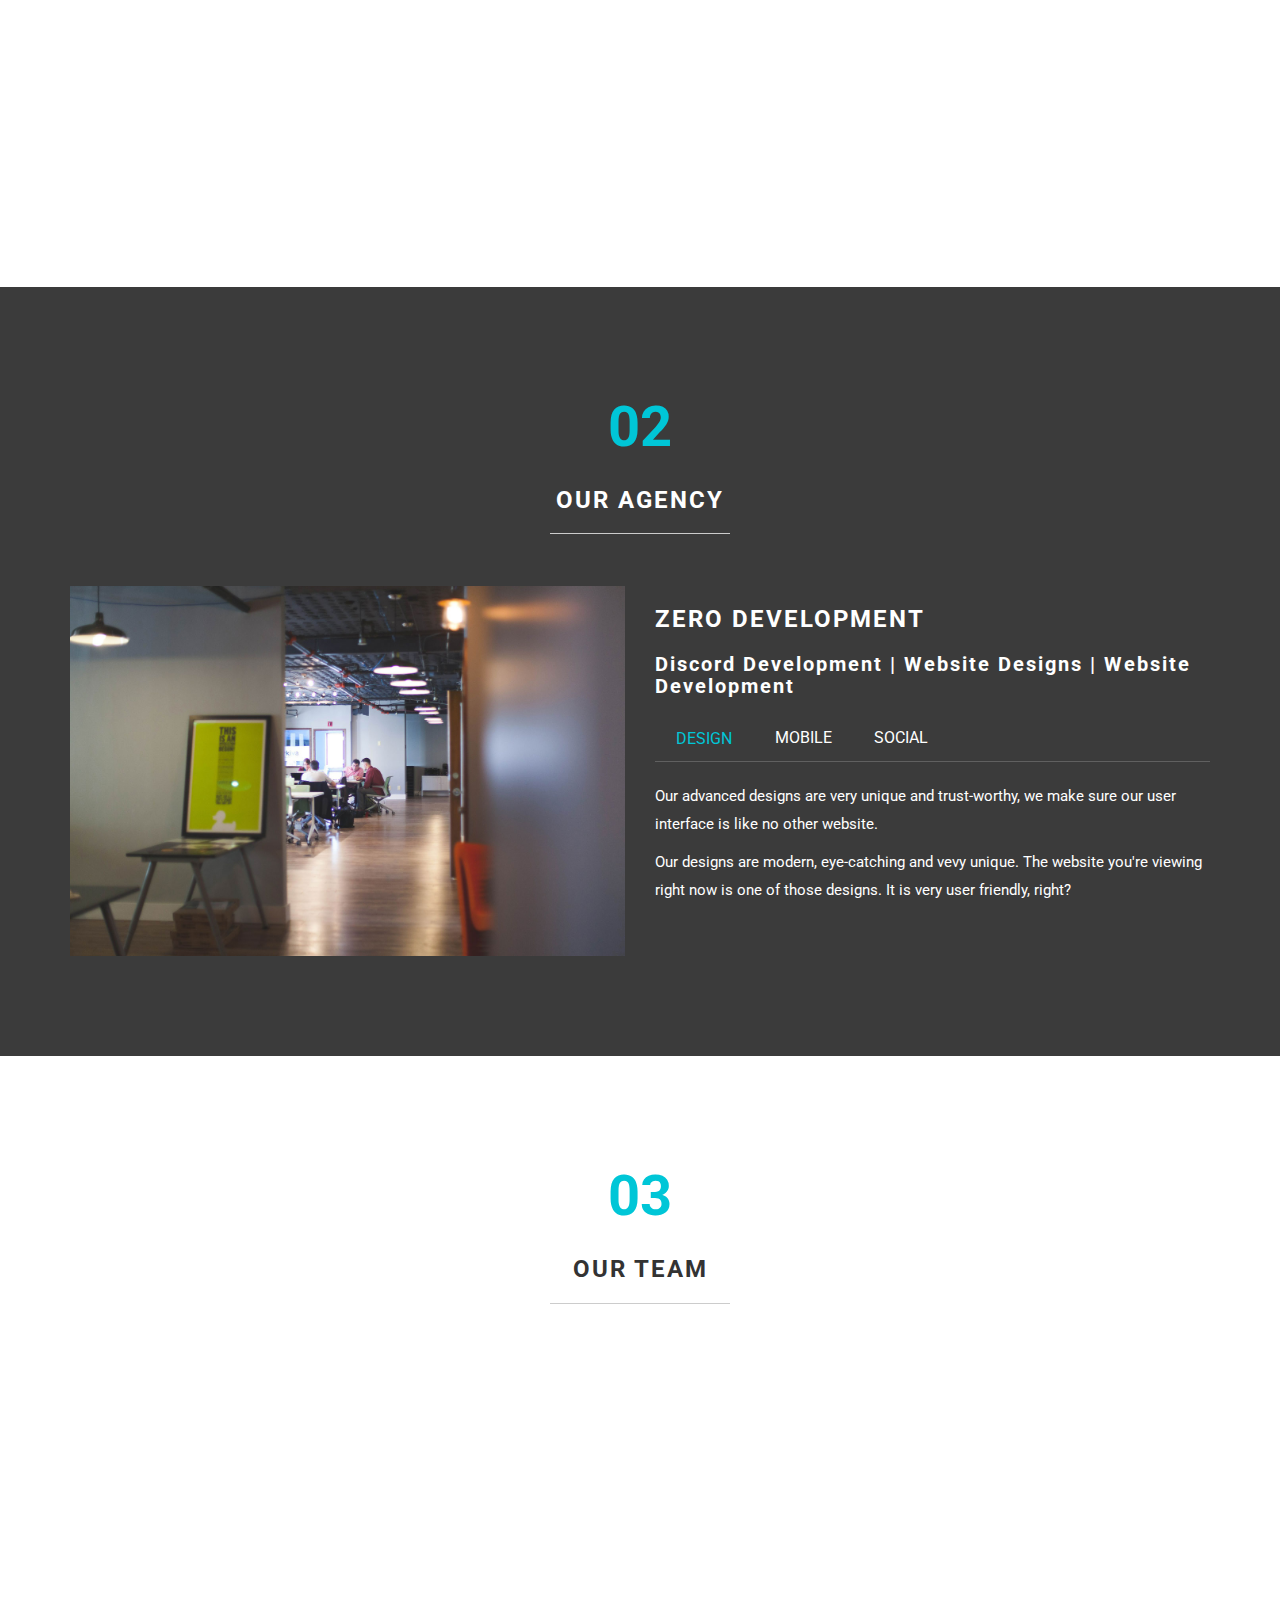
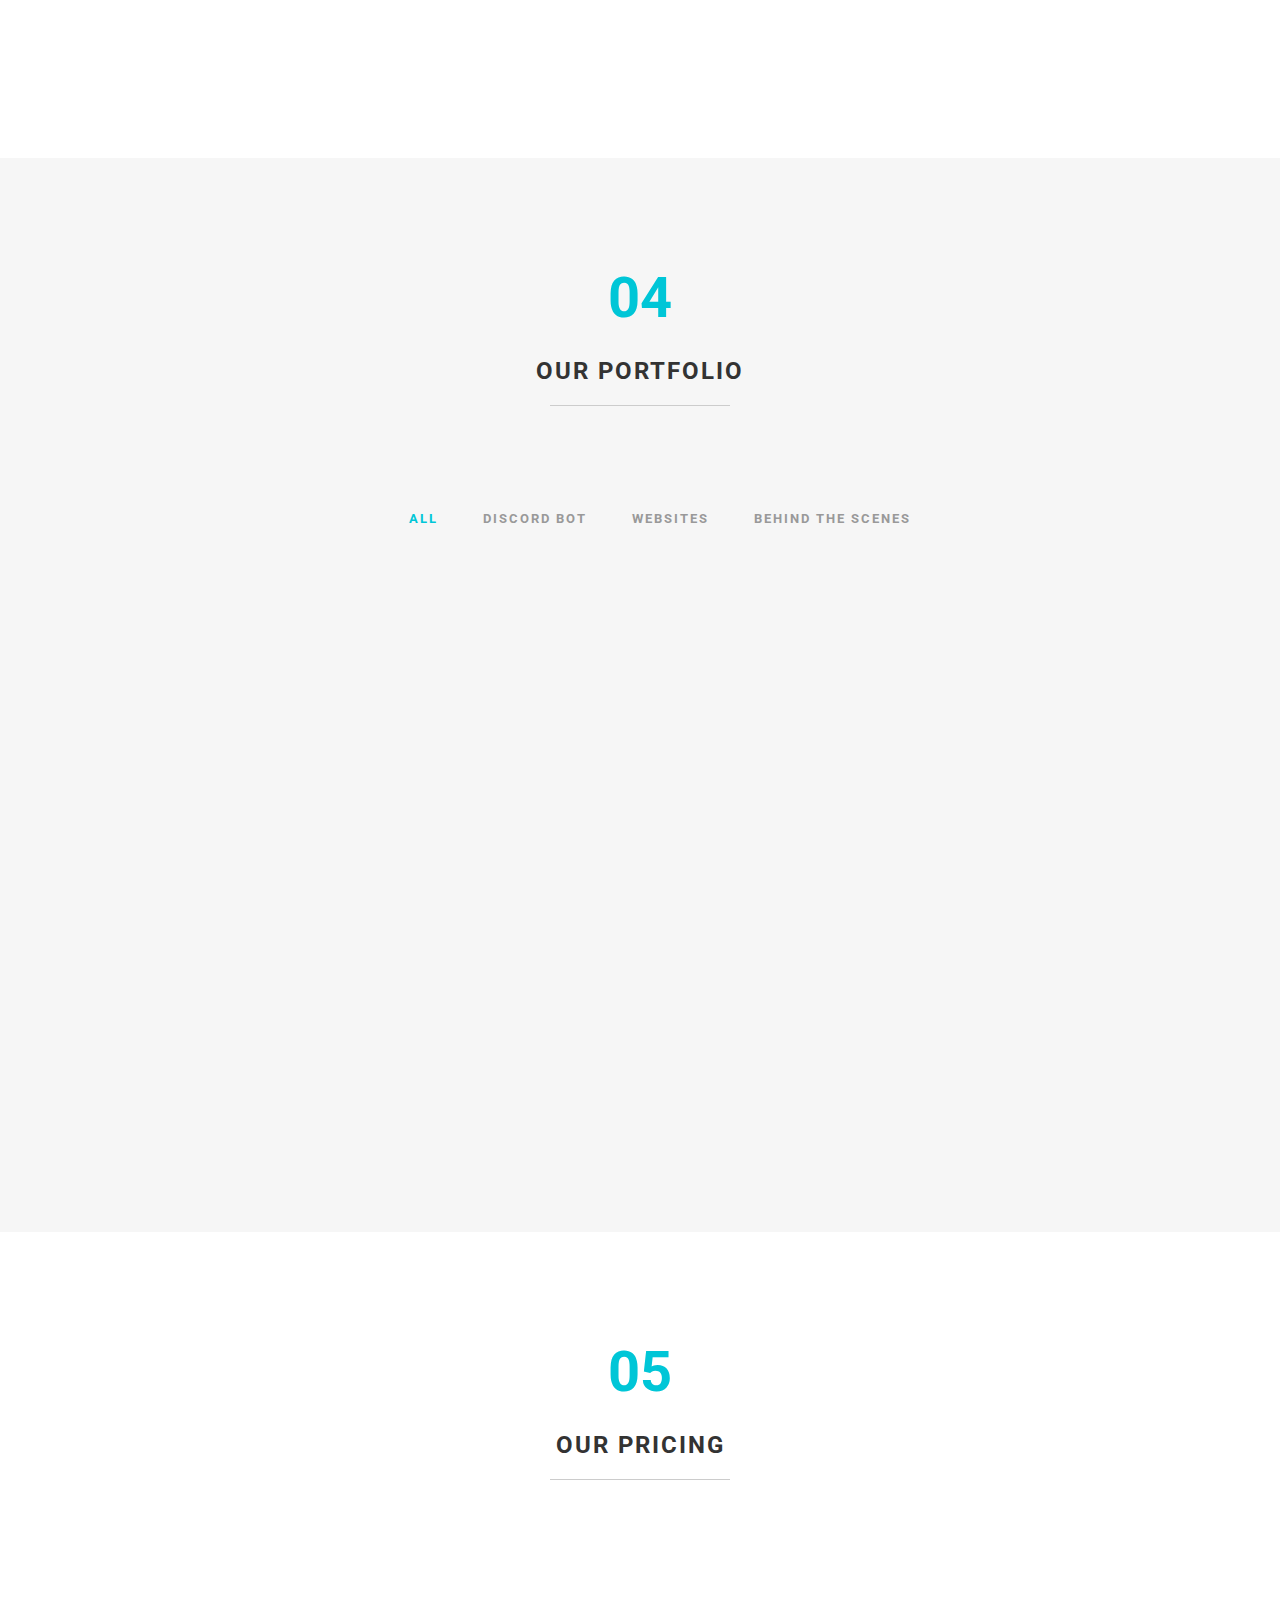
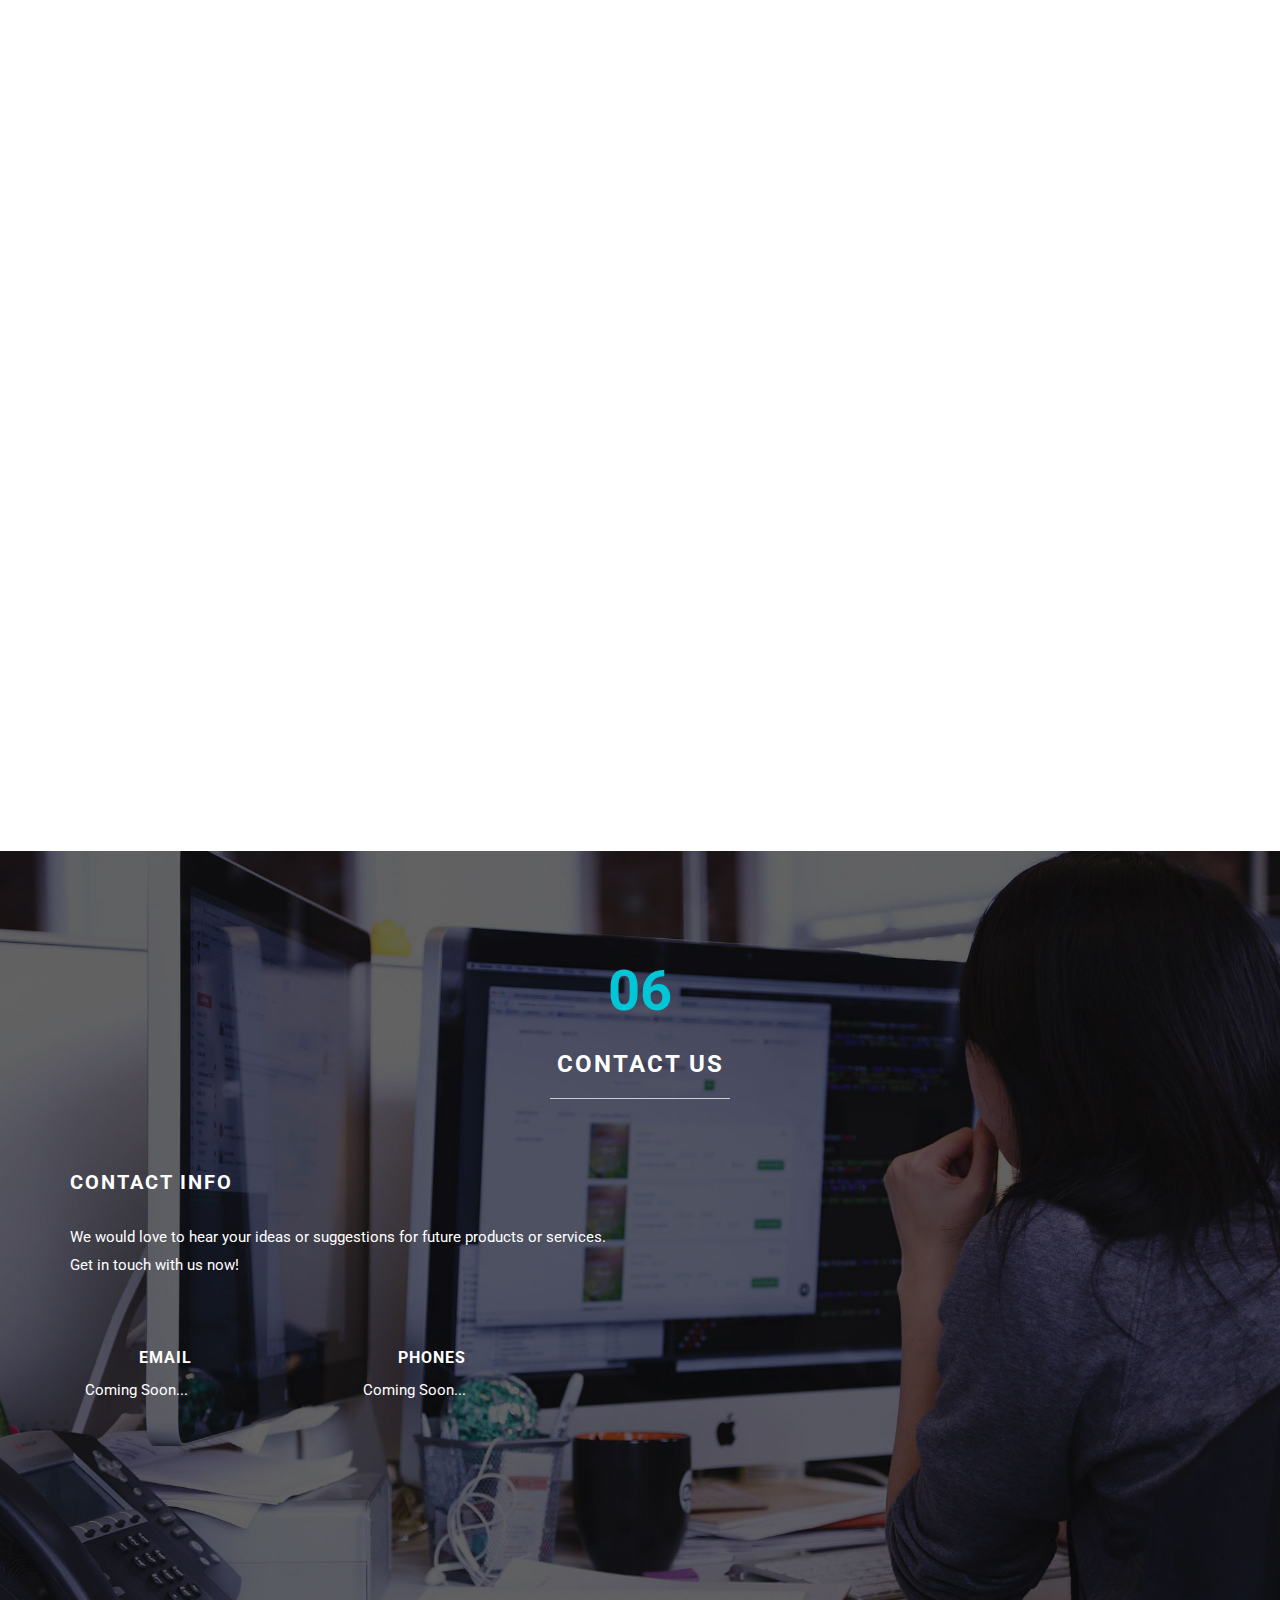
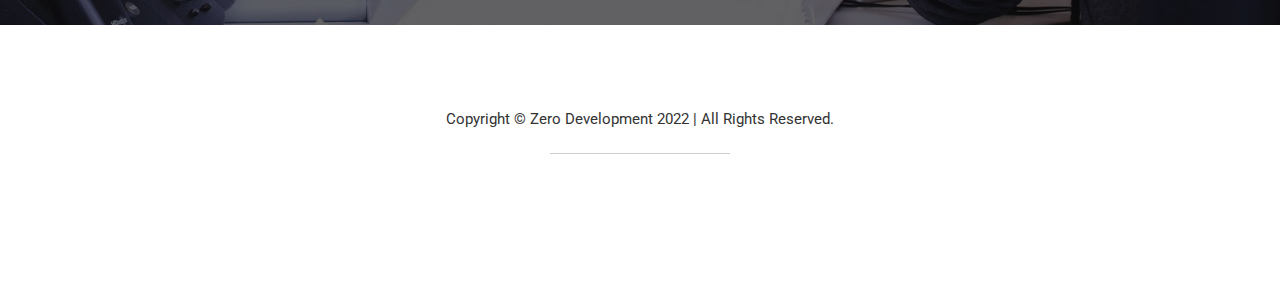
==== commit 2ad13fb8: "Update index.html" ====
--- a/index.html
+++ b/index.html
@@ -373,7 +373,7 @@
                         <li>24-hour Hosting</li>
                         <li>24-hour Support</li>
 					</ul>
-					<button> href="https://www.discord.gg/QEbKfjc4jw" class="btn btn-warning">BUY NOW</button>
+					<button> <a href="https://www.discord.gg/QEbKfjc4jw" class="btn btn-warning">BUY NOW></a>/button>
 				</div>
 			</div>
 			<div class="col-md-4 col-sm-6">
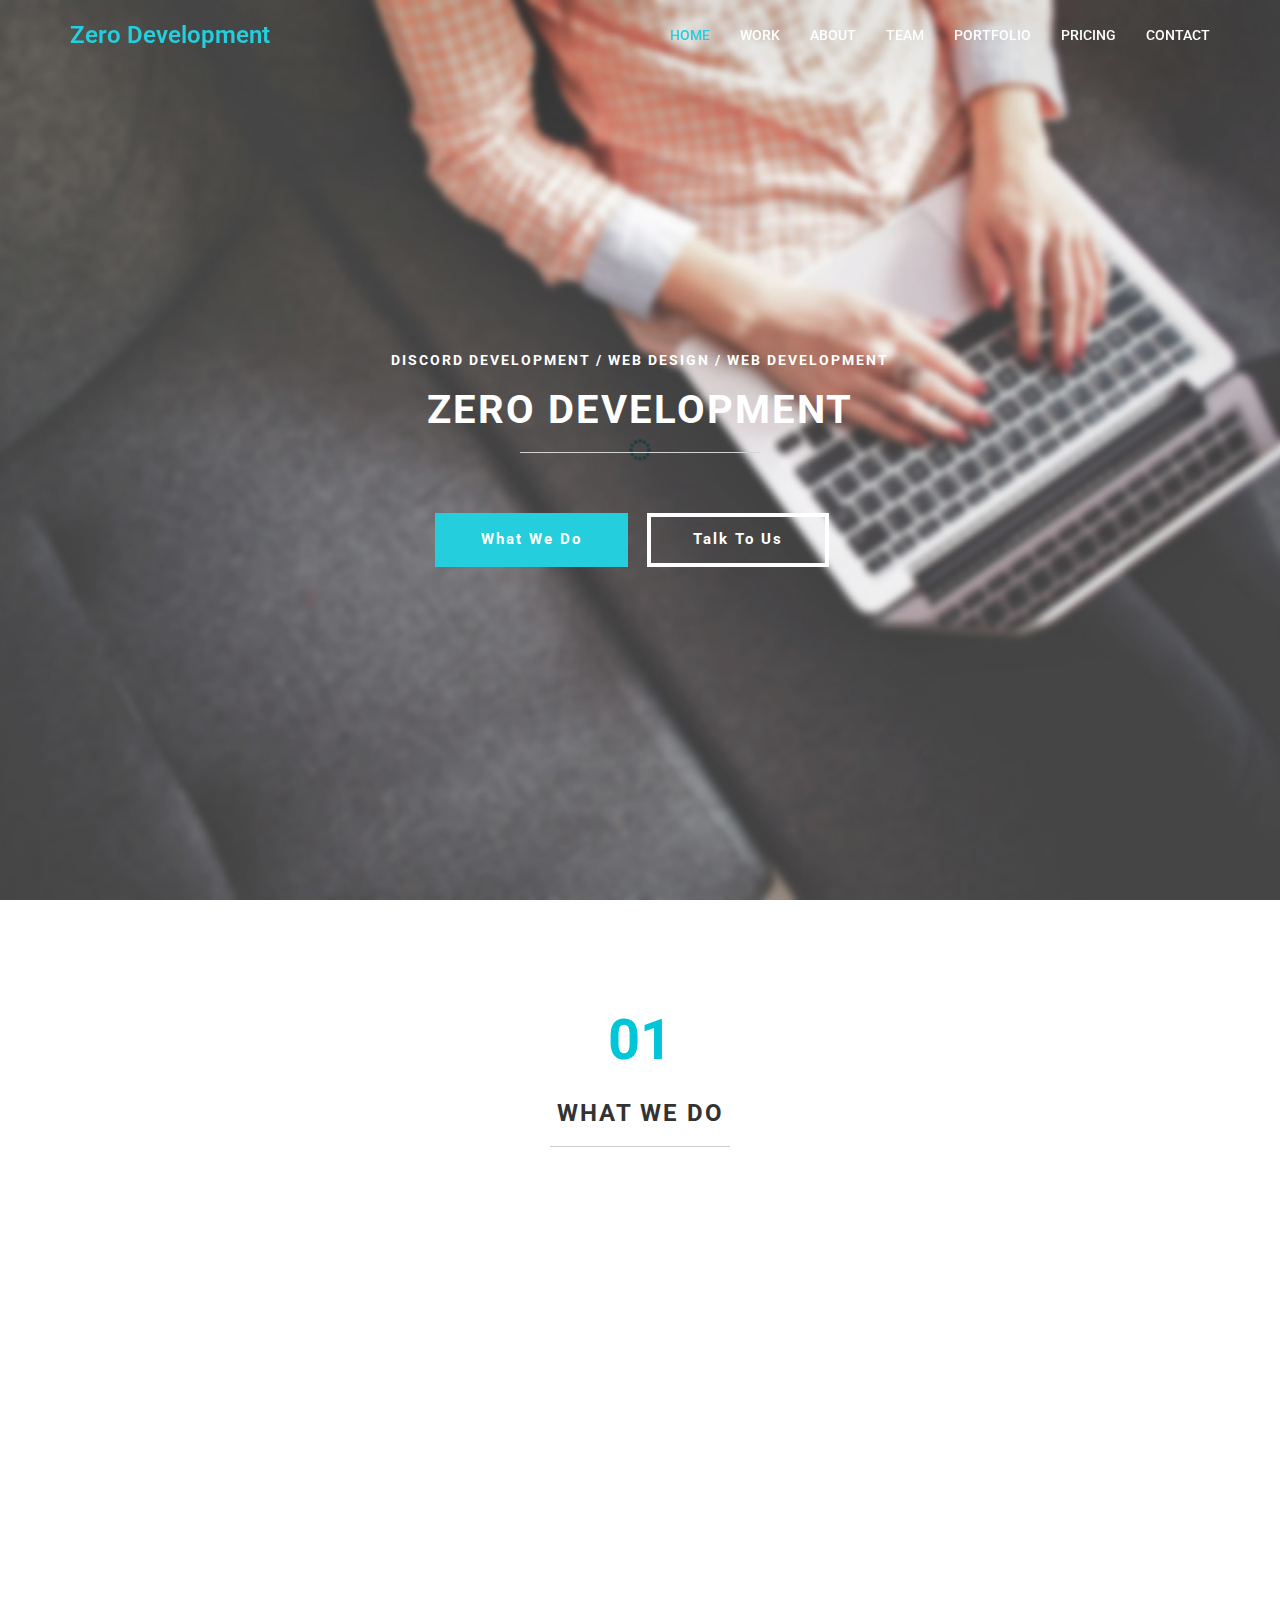
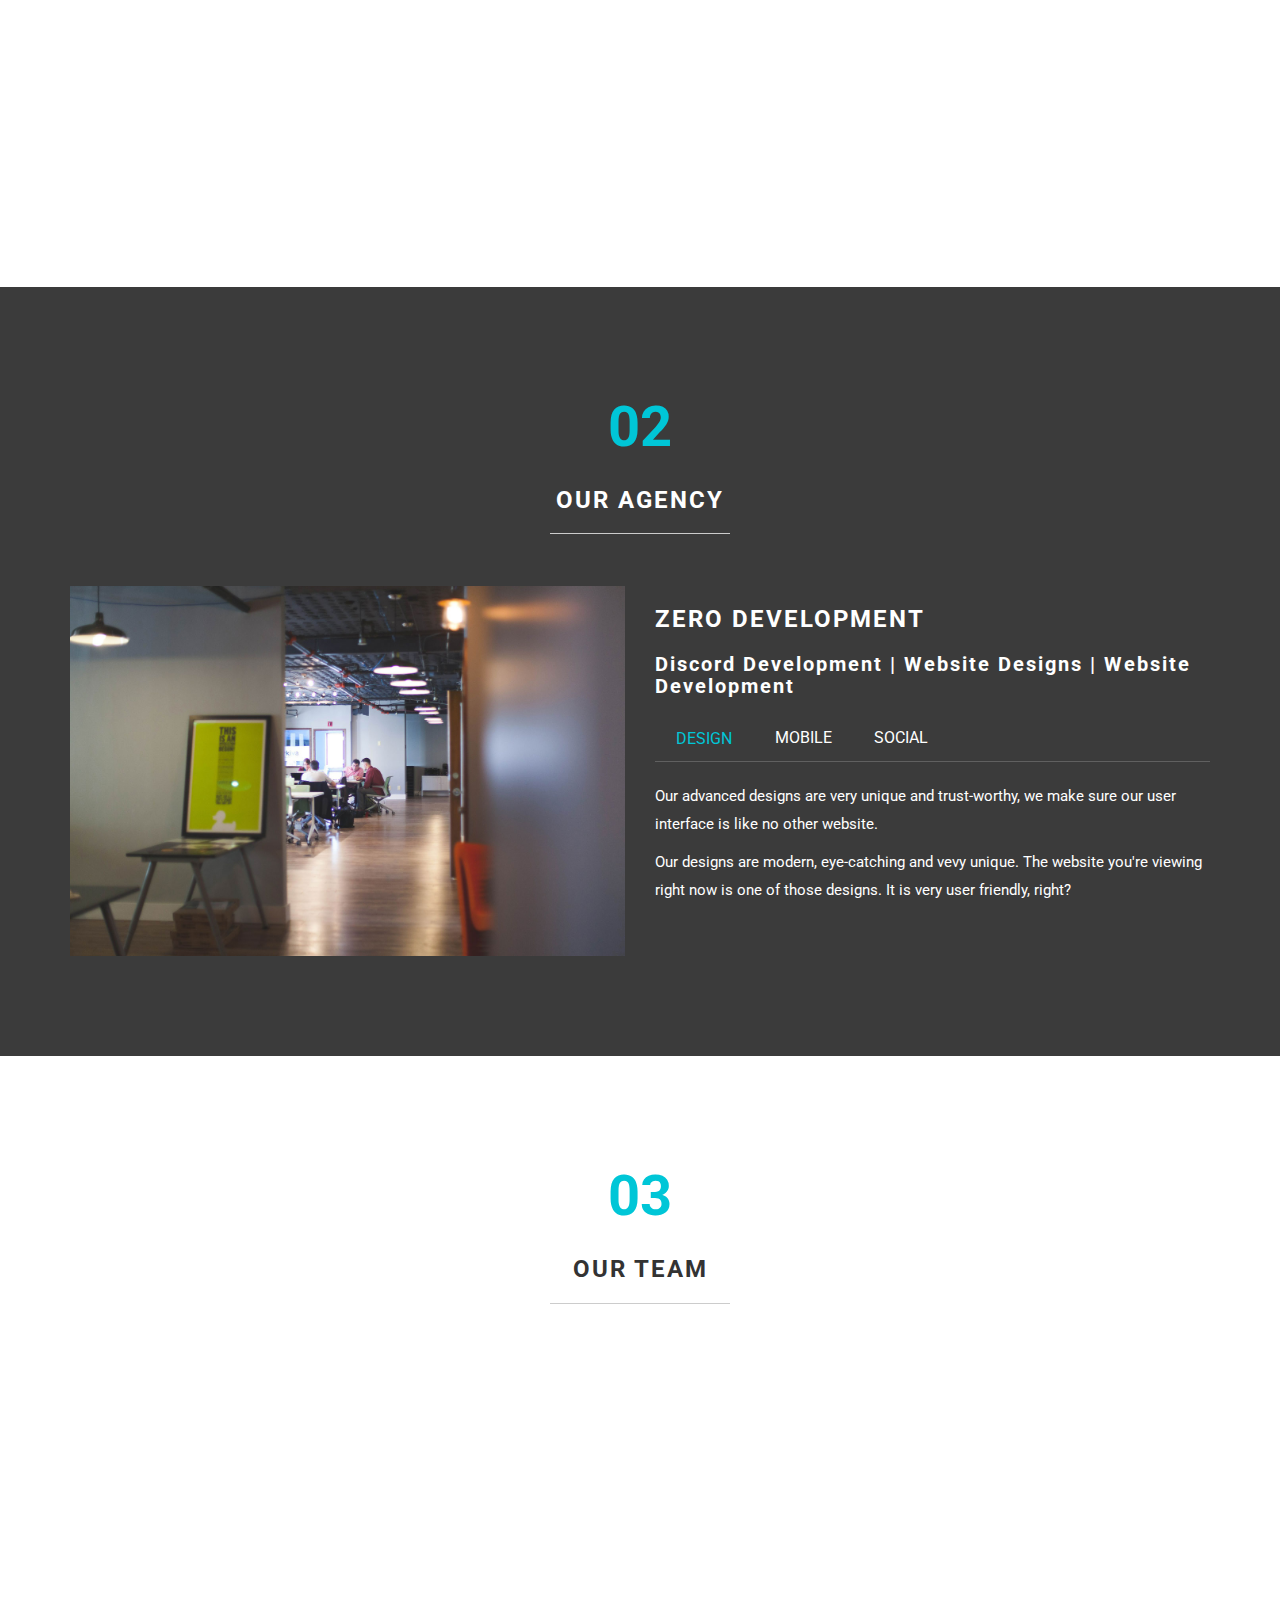
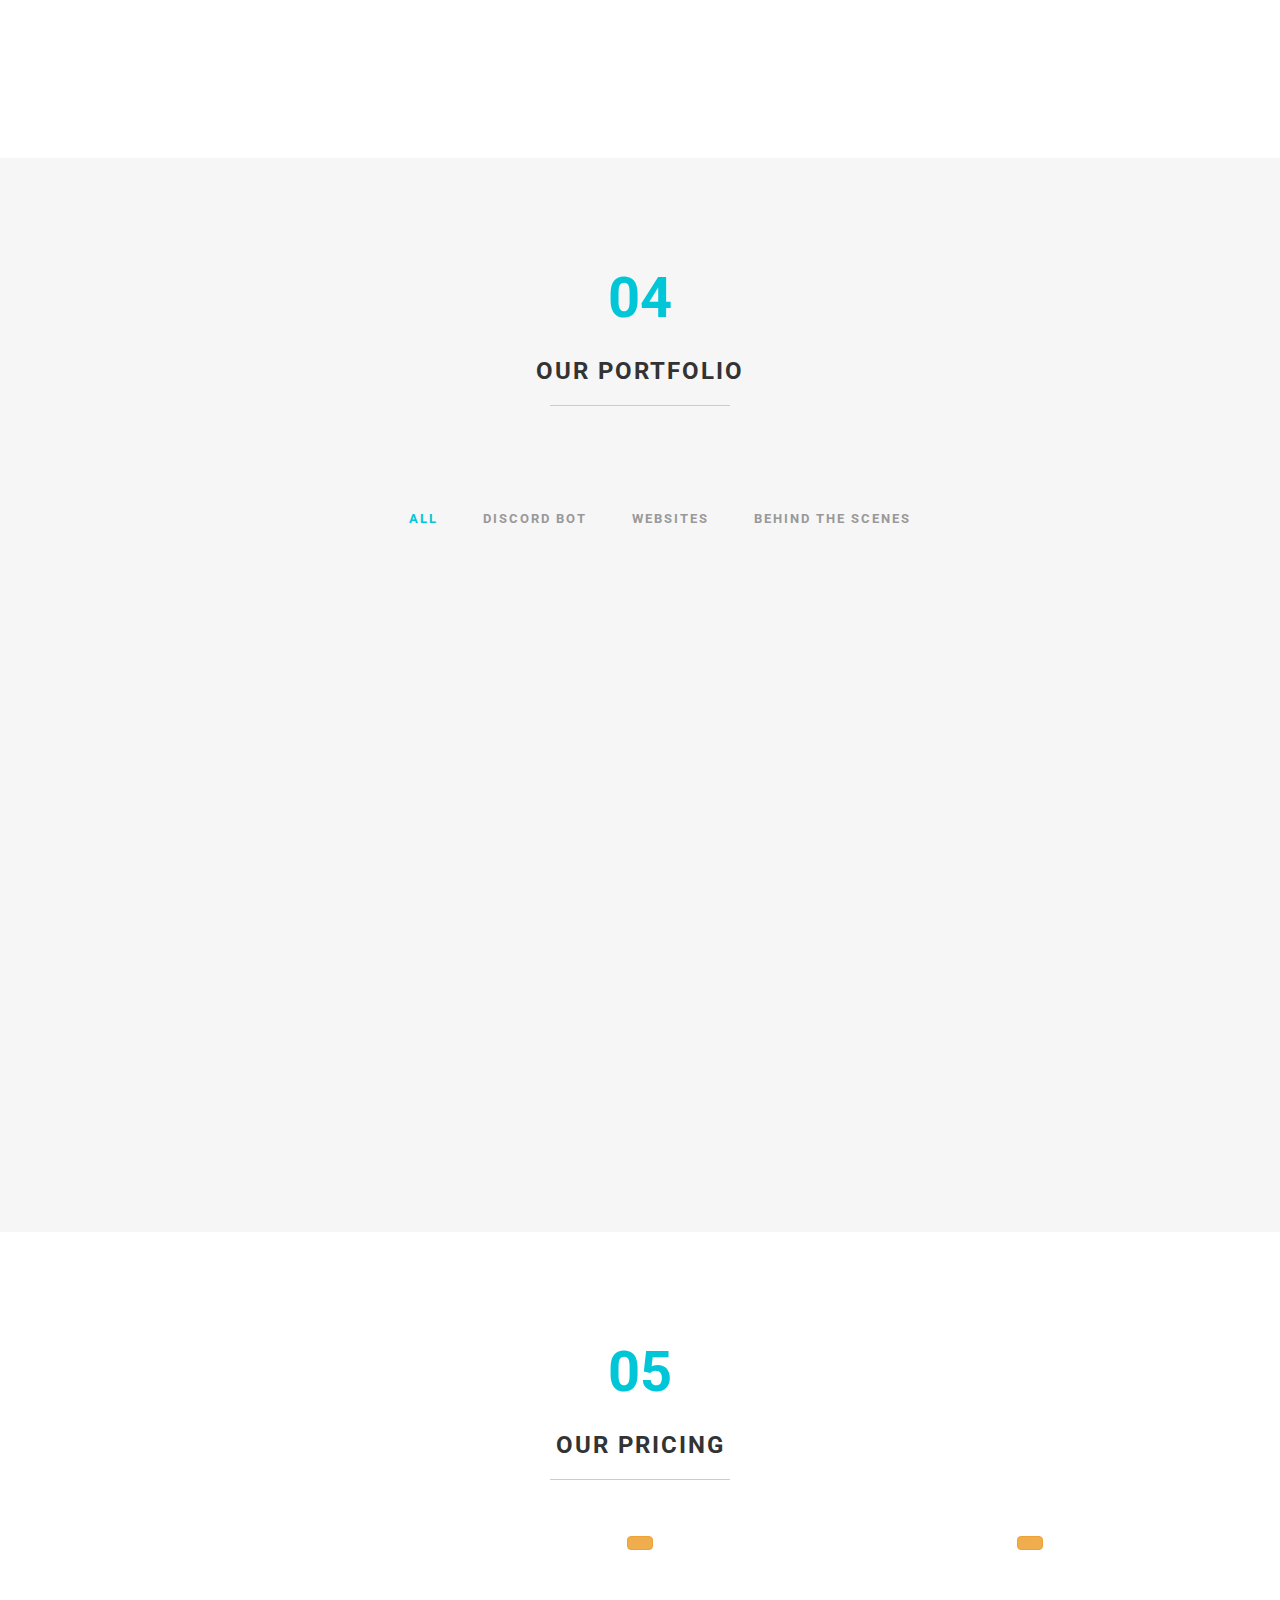
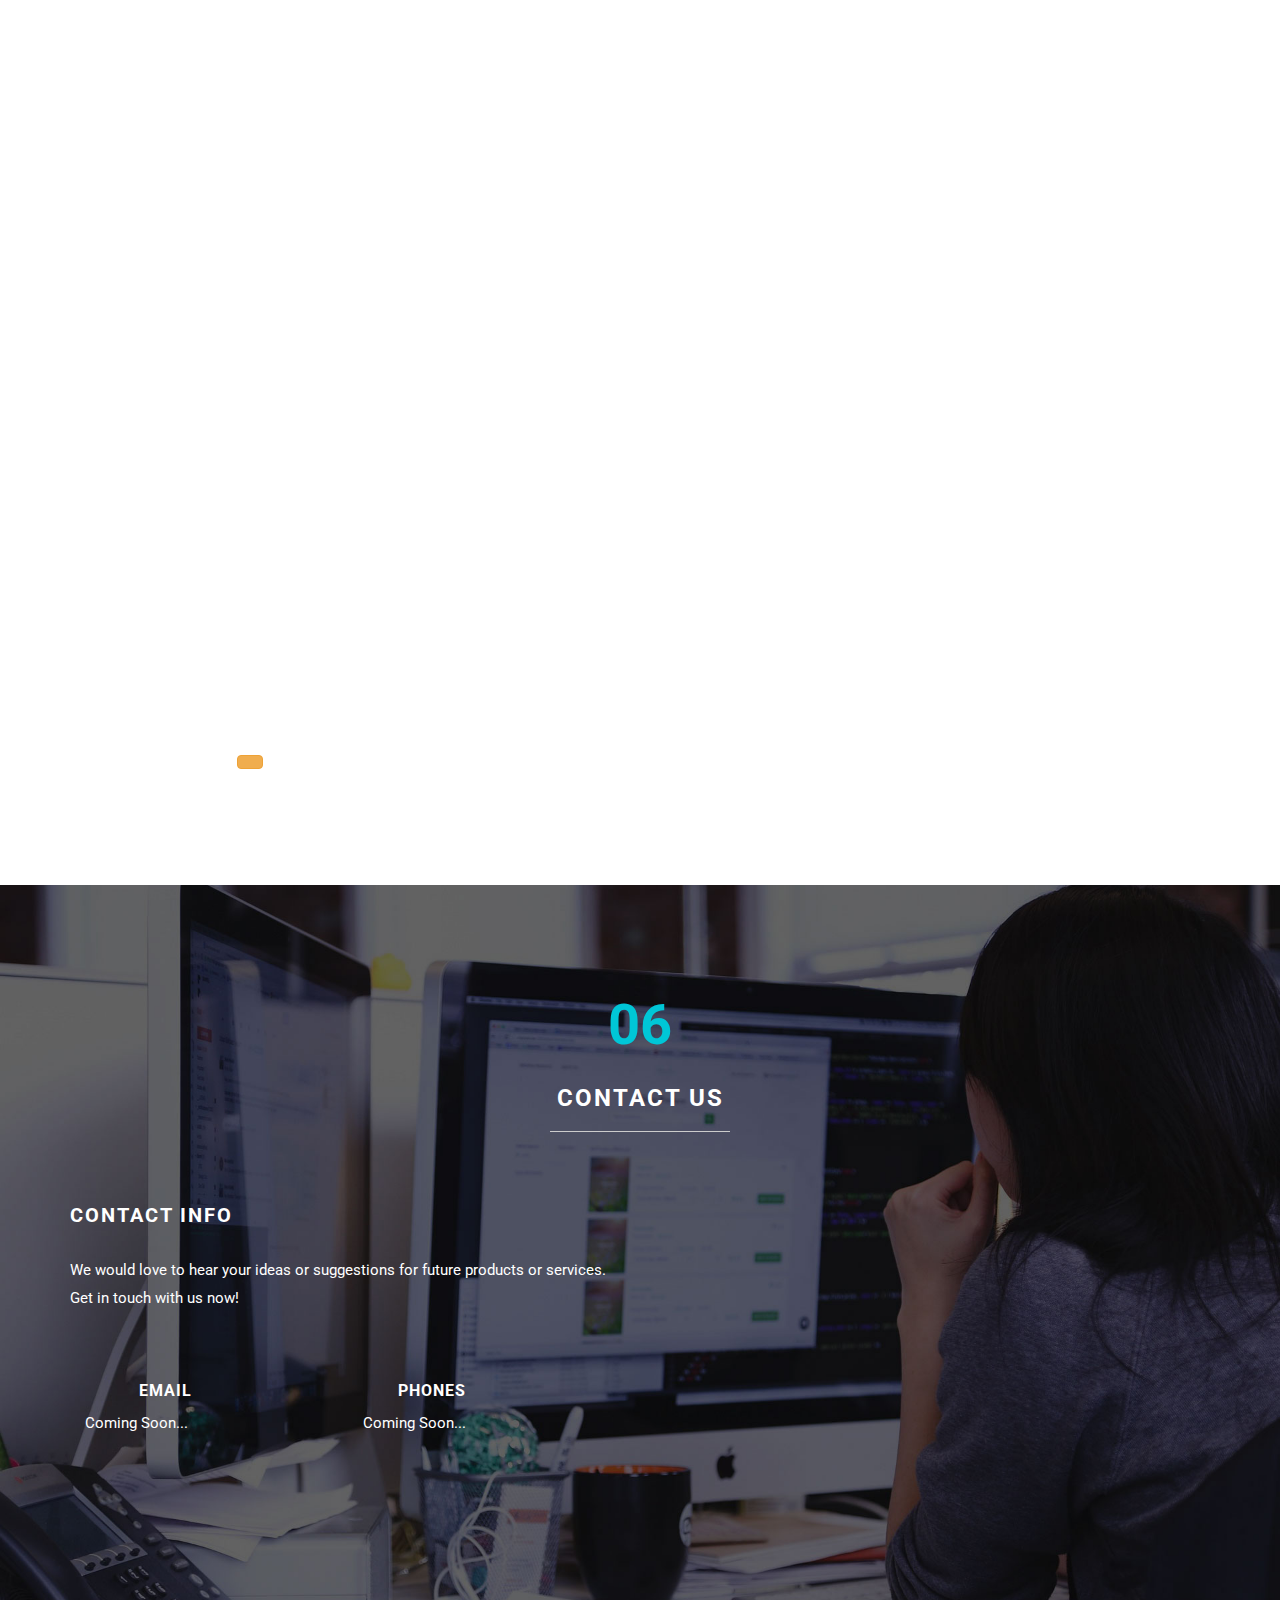
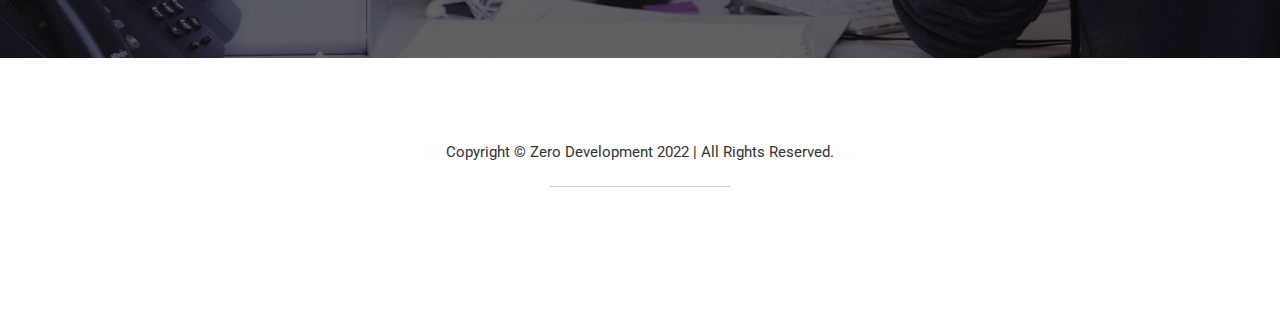
==== commit 22ce3a30: "Update index.html" ====
--- a/index.html
+++ b/index.html
@@ -373,7 +373,7 @@
                         <li>24-hour Hosting</li>
                         <li>24-hour Support</li>
 					</ul>
-					<button> <a href="https://www.discord.gg/QEbKfjc4jw" class="btn btn-warning">BUY NOW></a>/button>
+					<button> <a href="https://www.discord.gg/QEbKfjc4jw" class="btn btn-warning">BUY NOW>/a>/button>
 				</div>
 			</div>
 			<div class="col-md-4 col-sm-6">
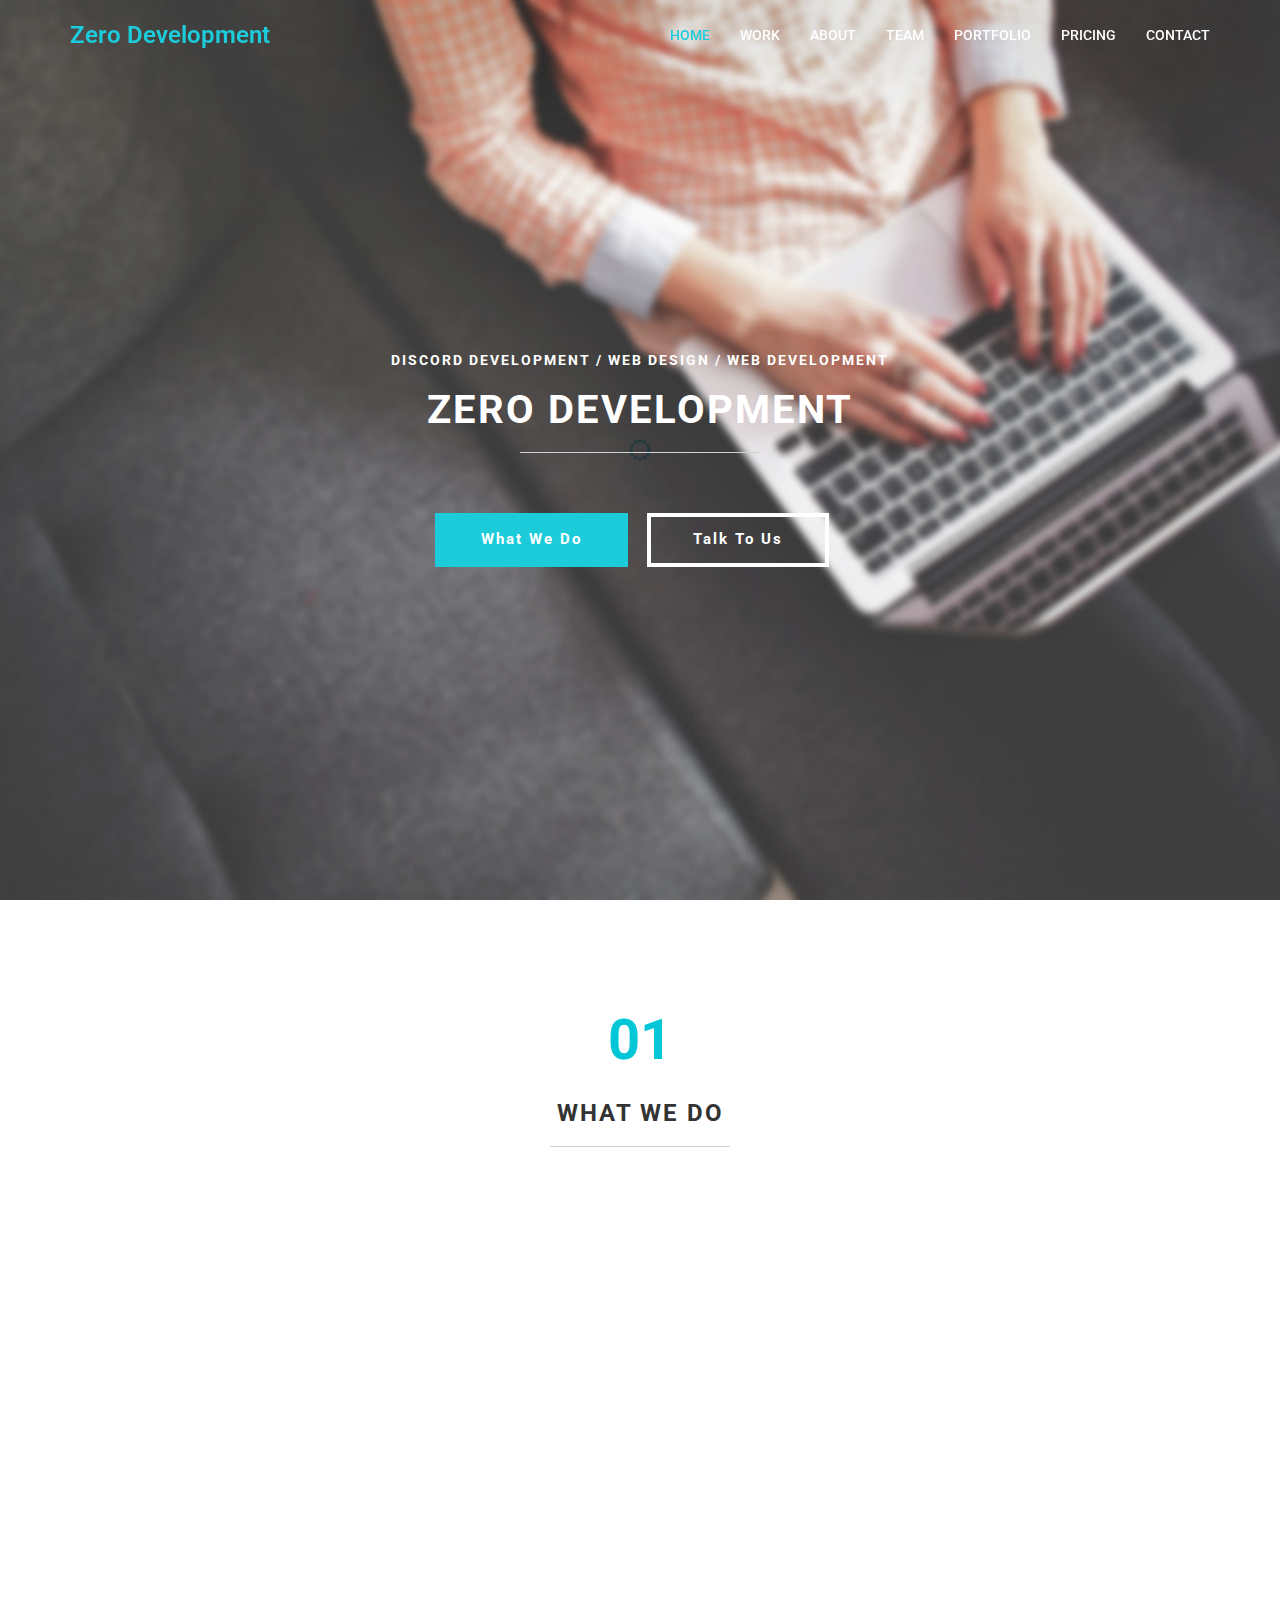
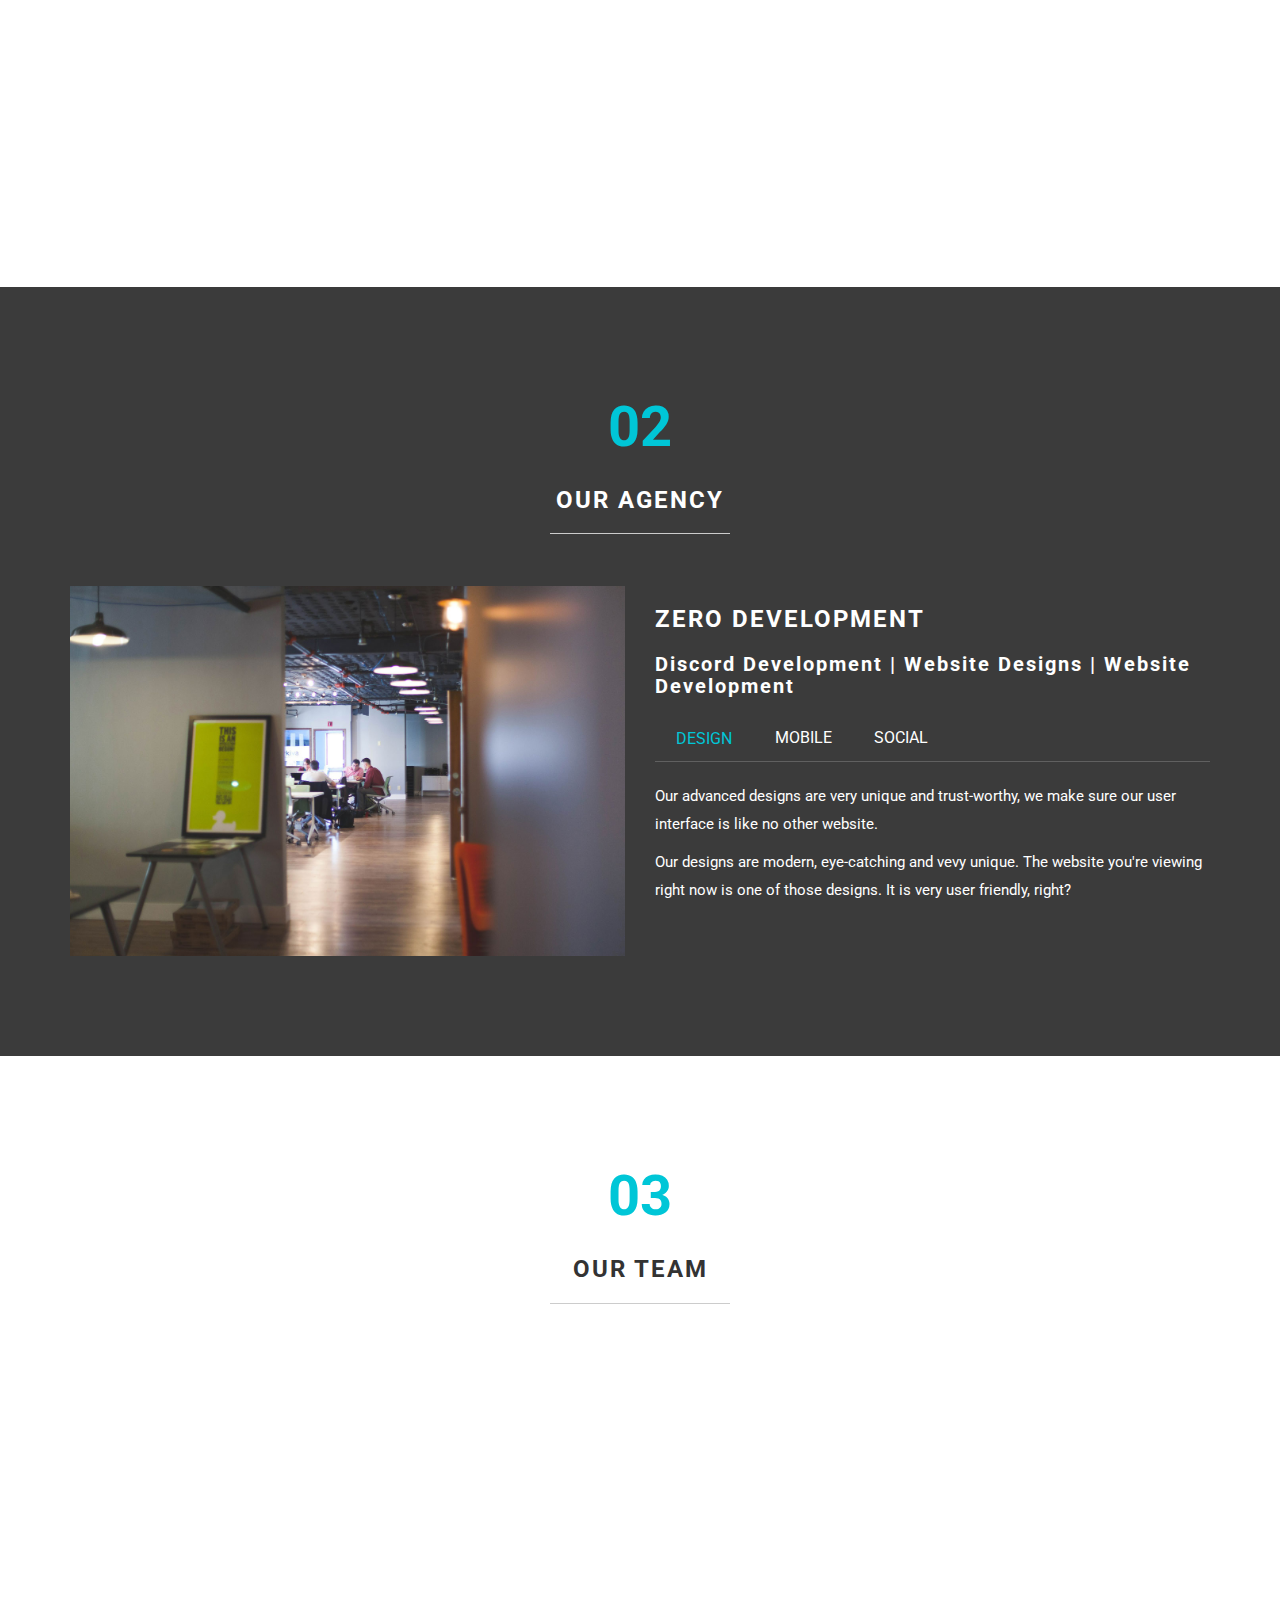
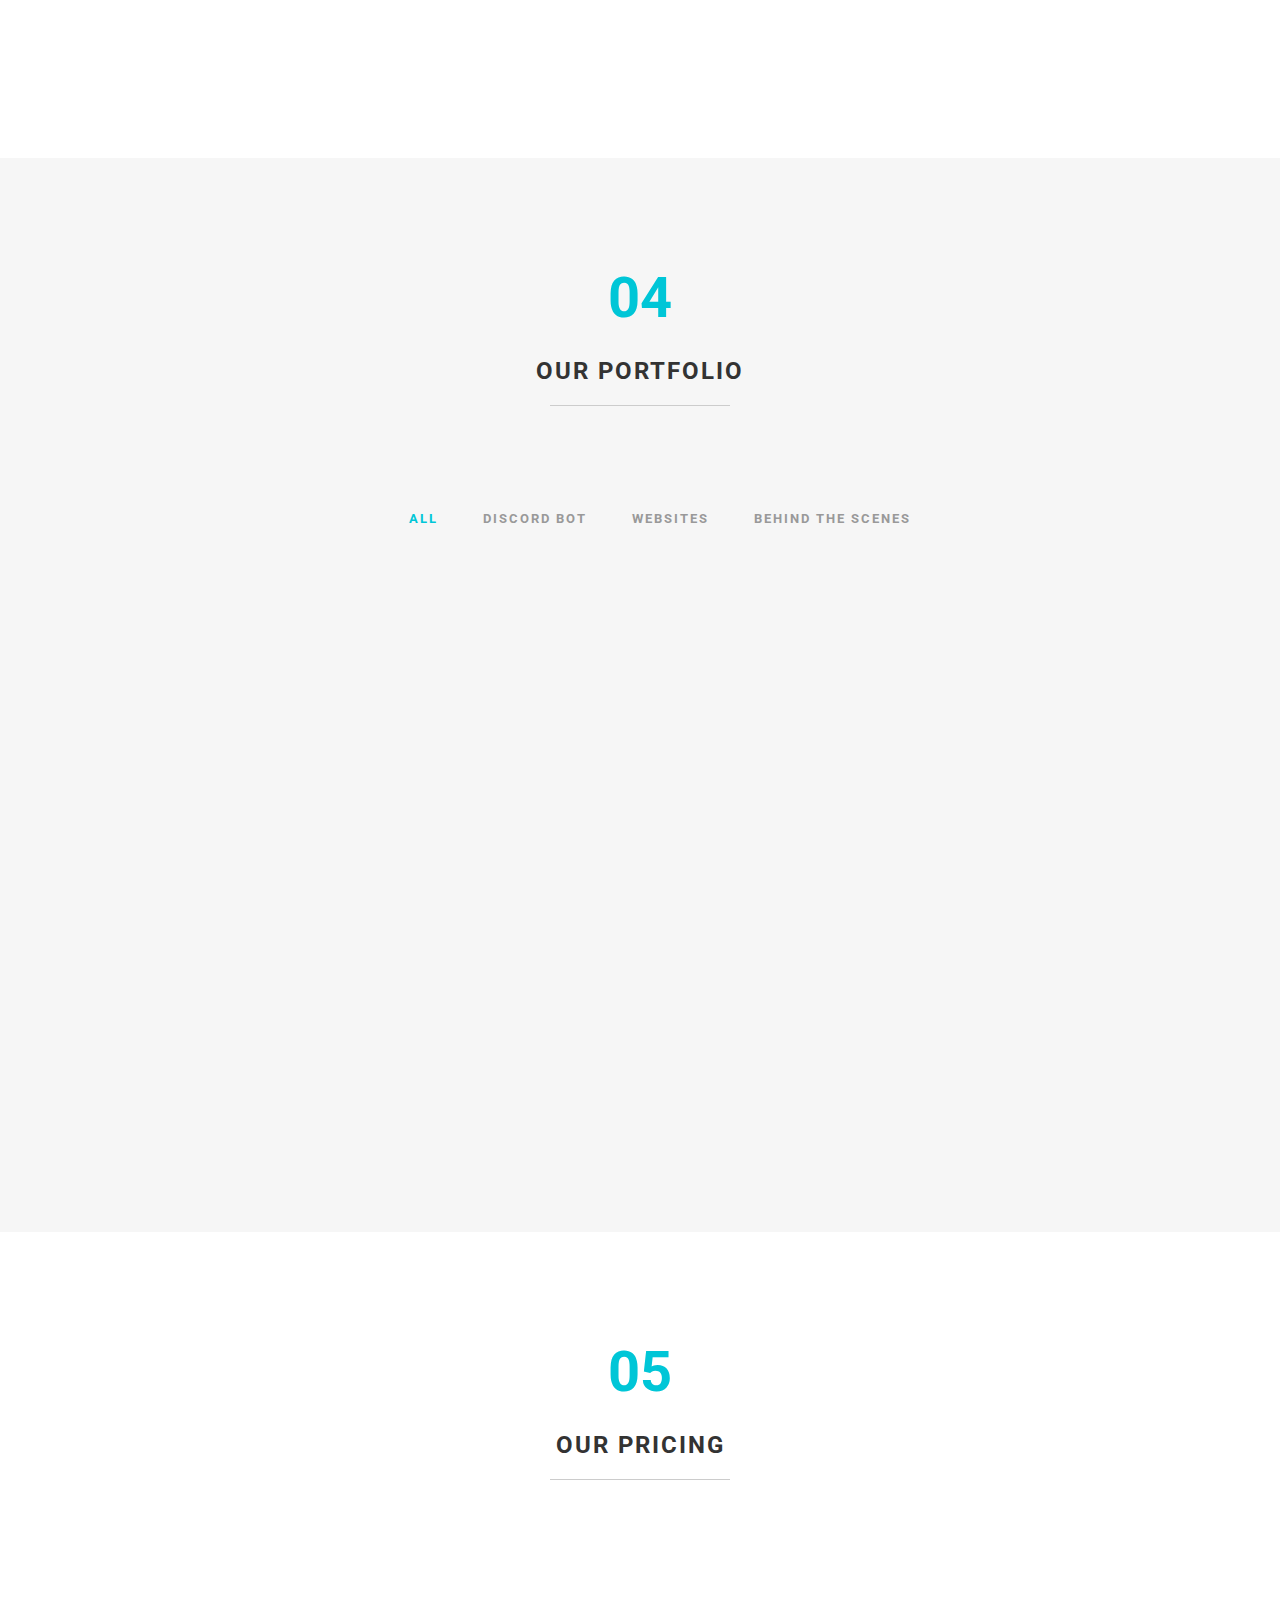
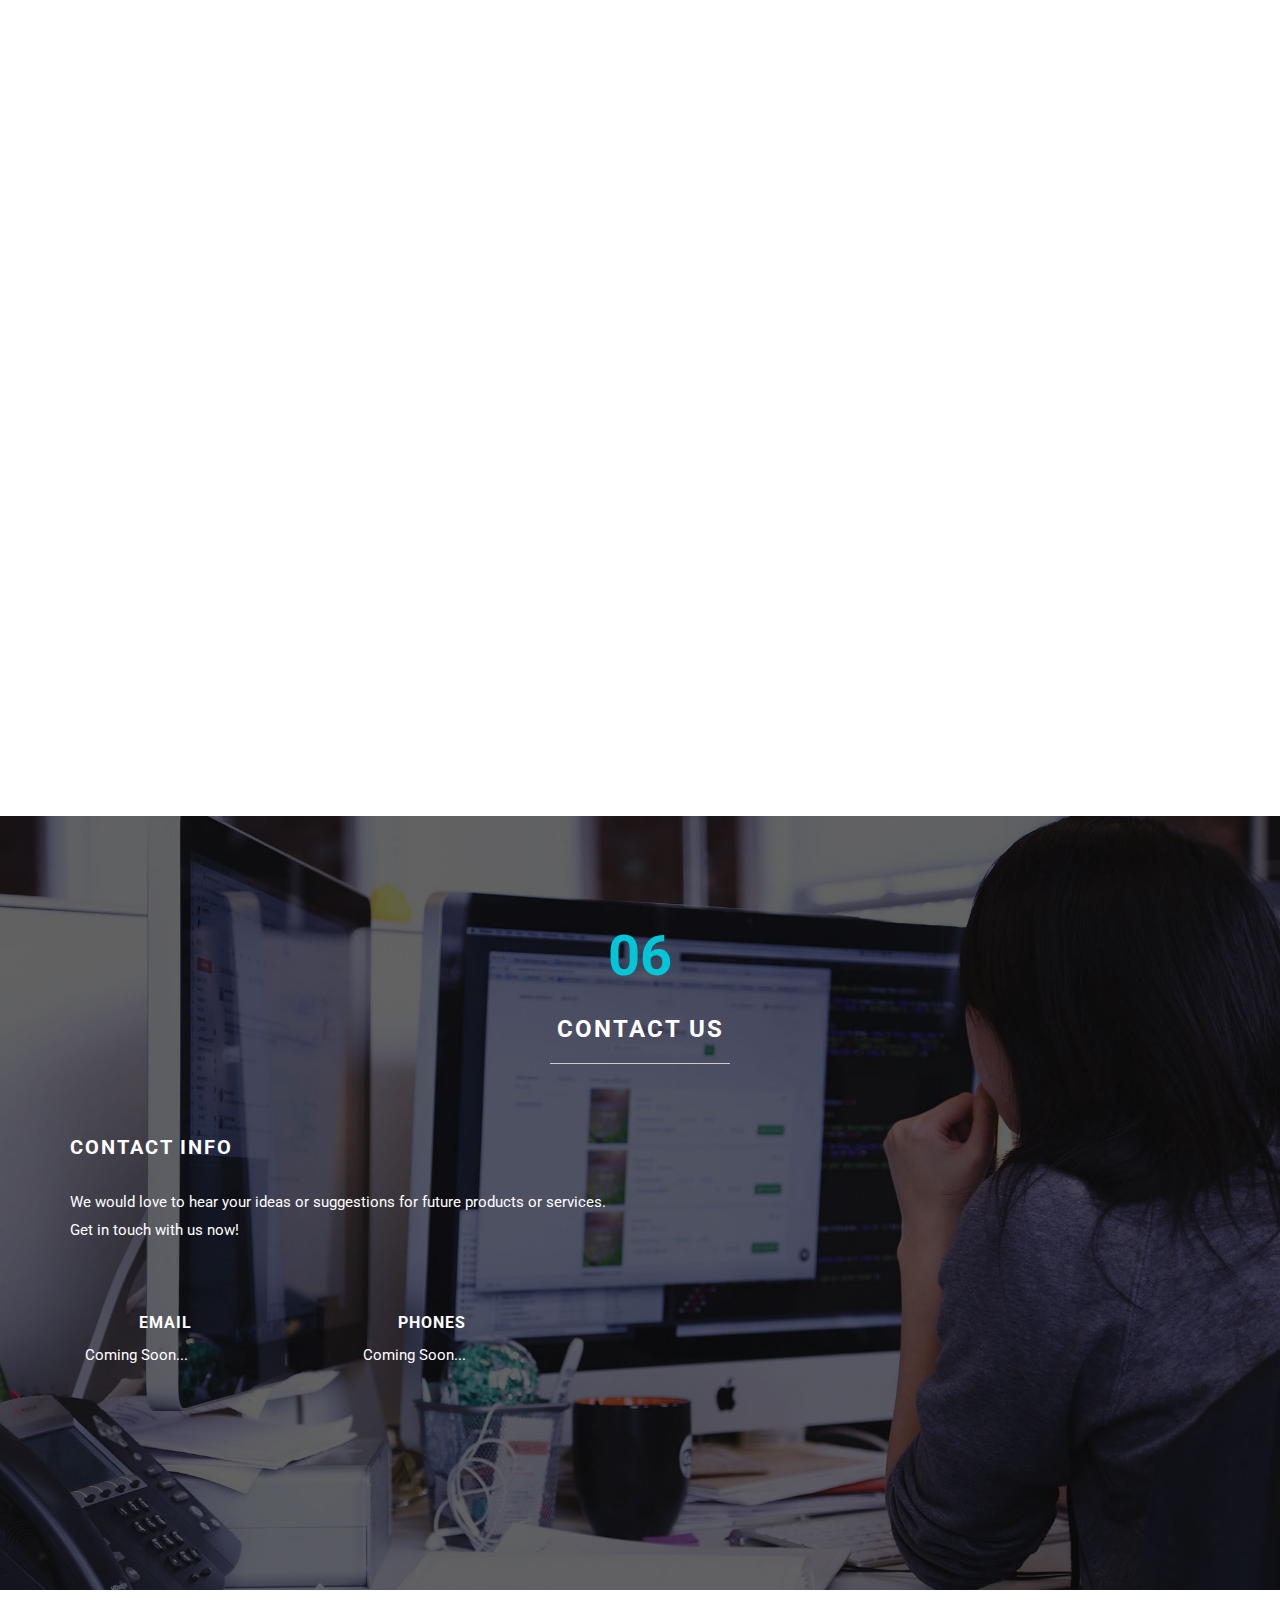
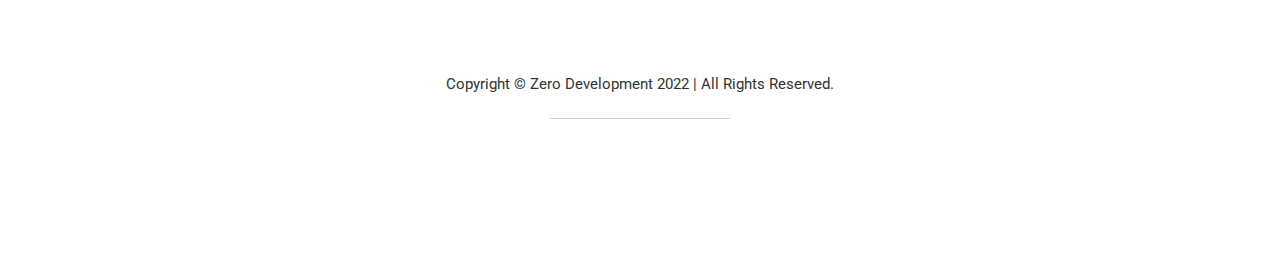
==== commit c2d6c4e4: "Update index.html" ====
--- a/index.html
+++ b/index.html
@@ -373,7 +373,7 @@
                         <li>24-hour Hosting</li>
                         <li>24-hour Support</li>
 					</ul>
-					<button> <a href="https://www.discord.gg/QEbKfjc4jw" class="btn btn-warning">BUY NOW>/a>/button>
+					<button> <a> href="https://www.discord.gg/QEbKfjc4jw" class="btn btn-warning">BUY NOW>/a></button>
 				</div>
 			</div>
 			<div class="col-md-4 col-sm-6">
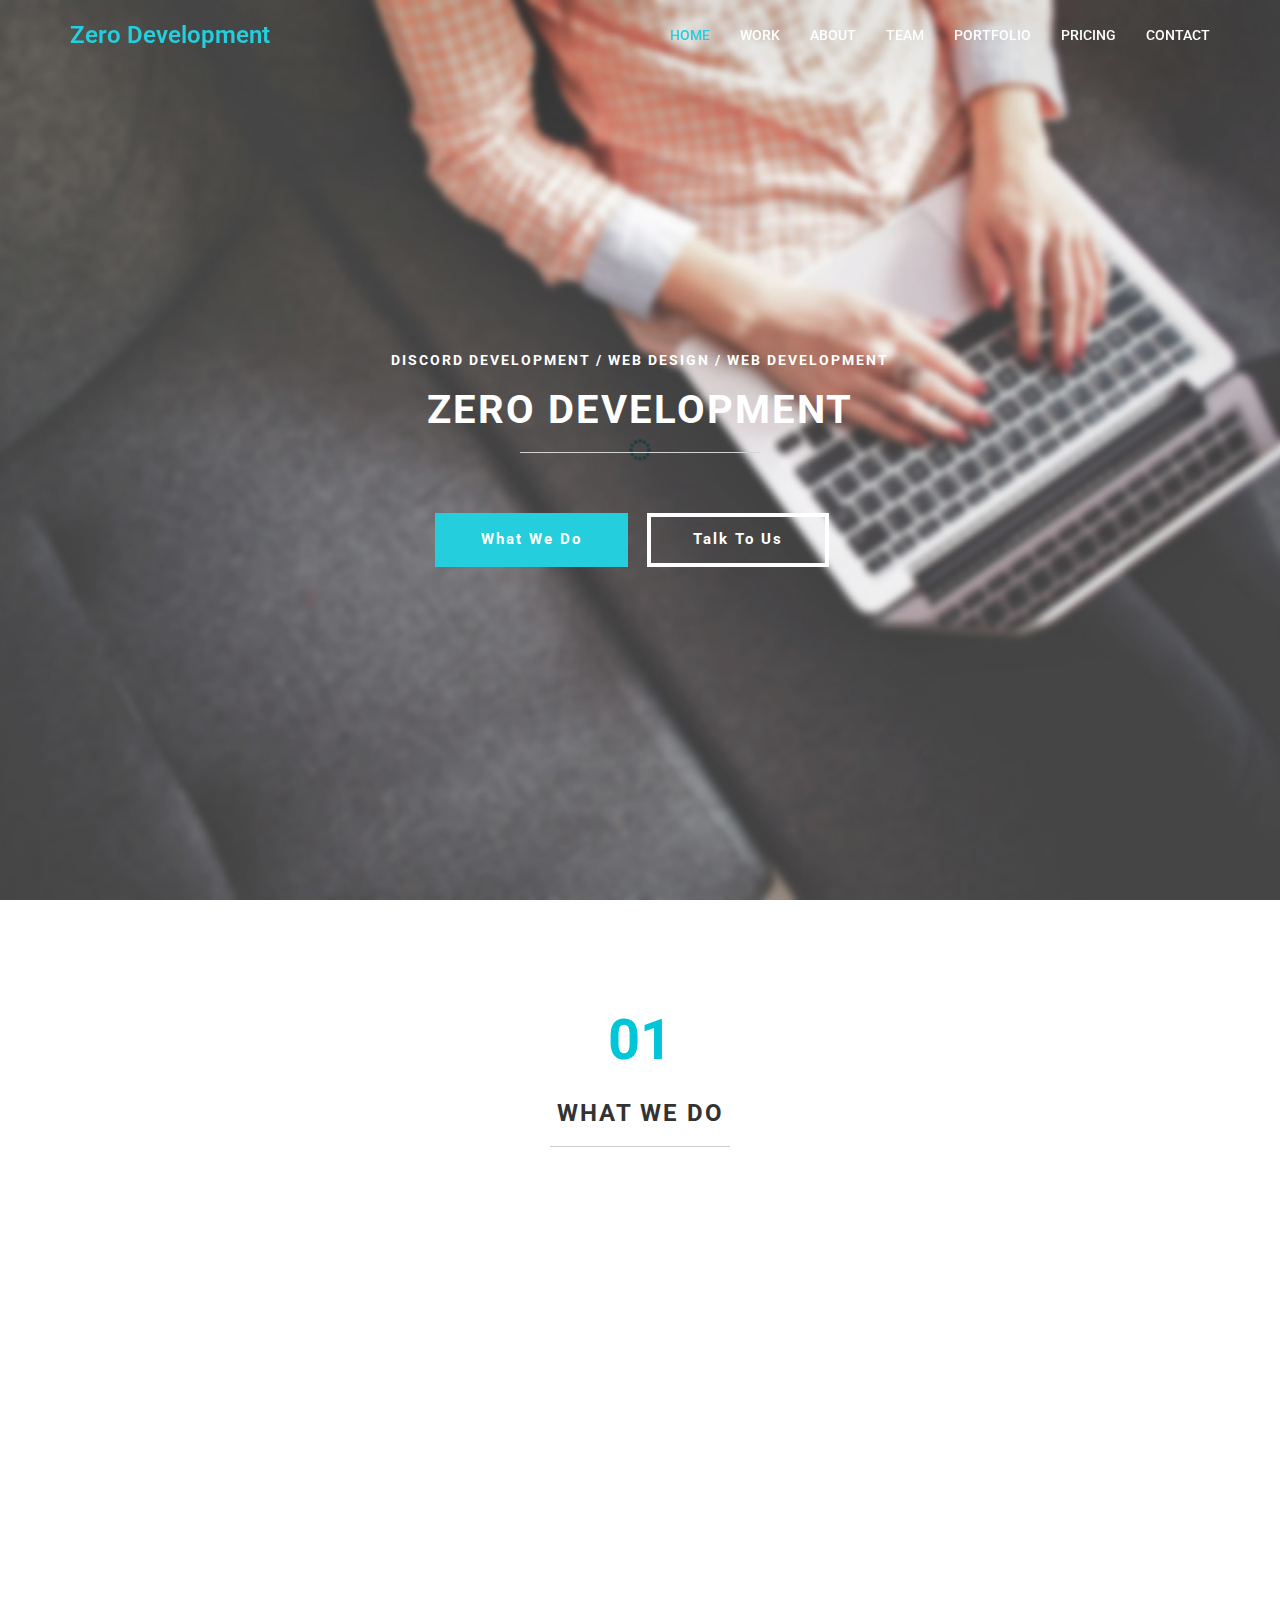
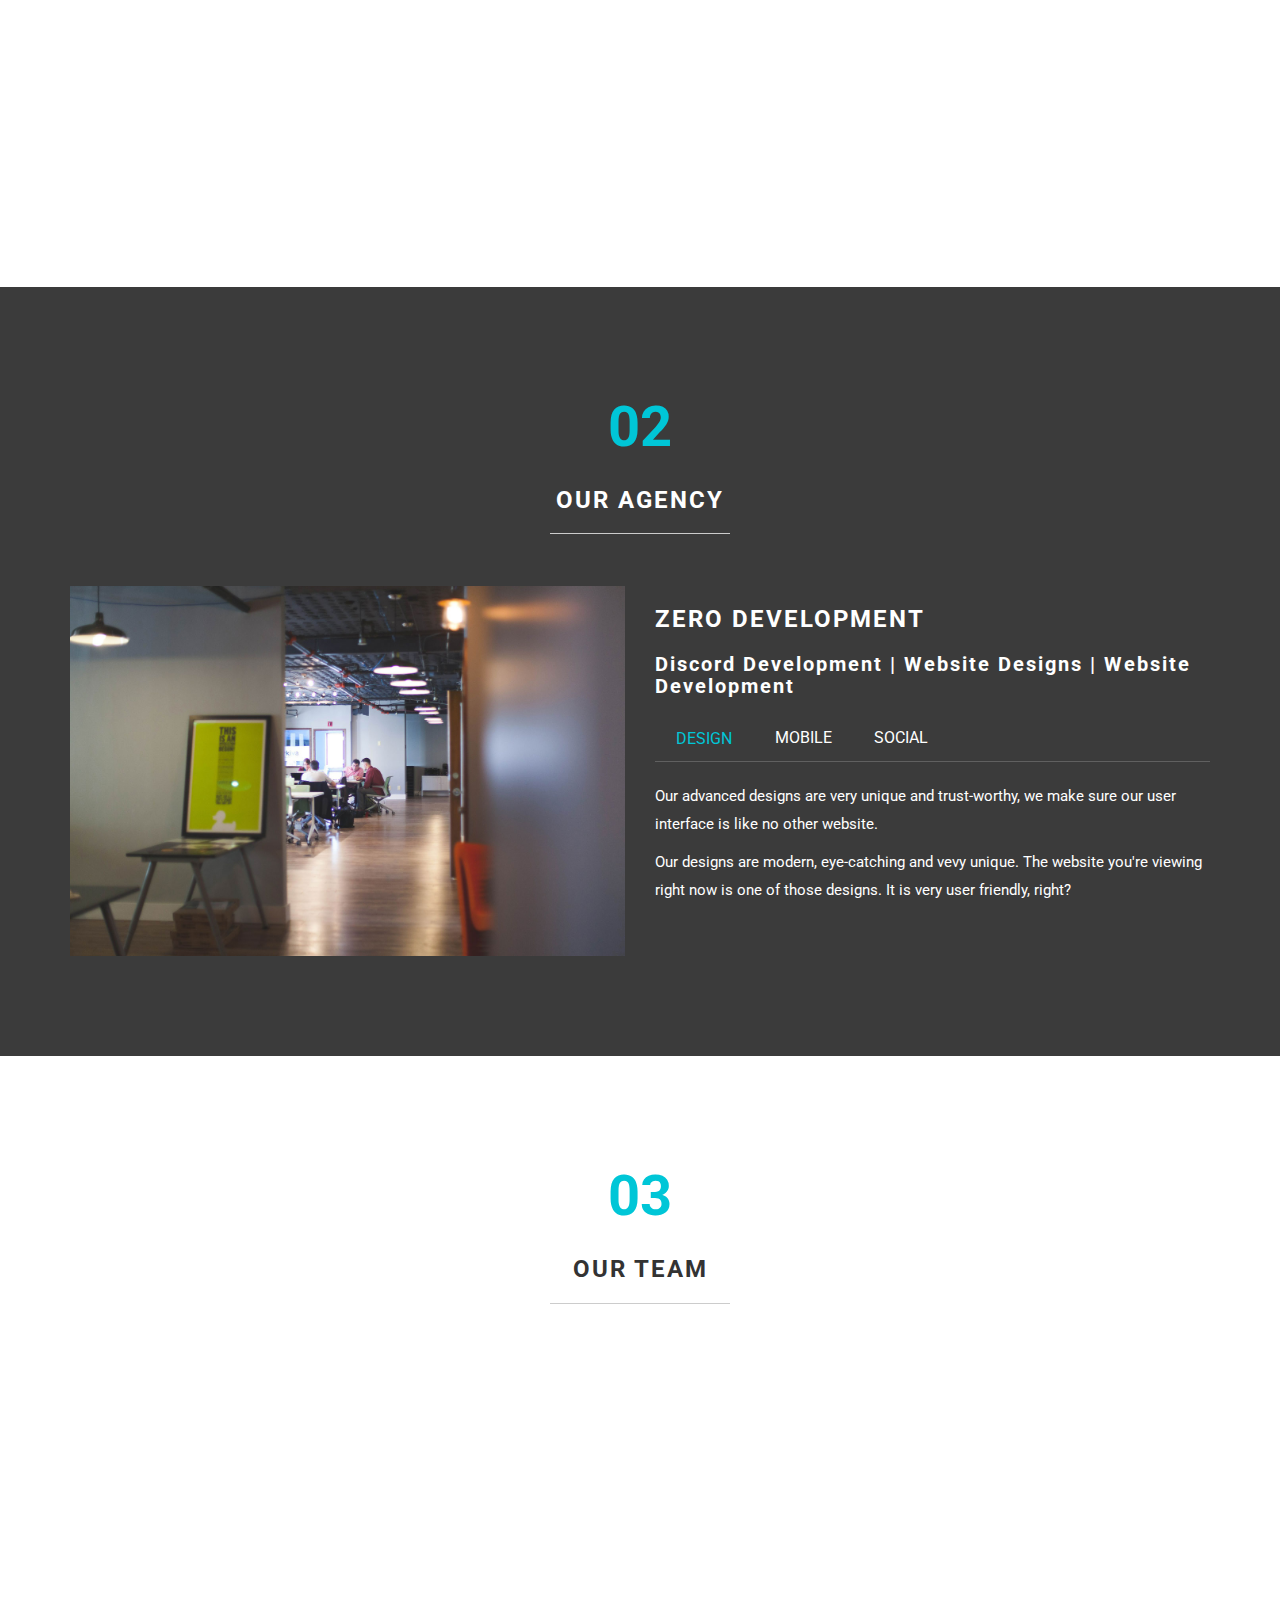
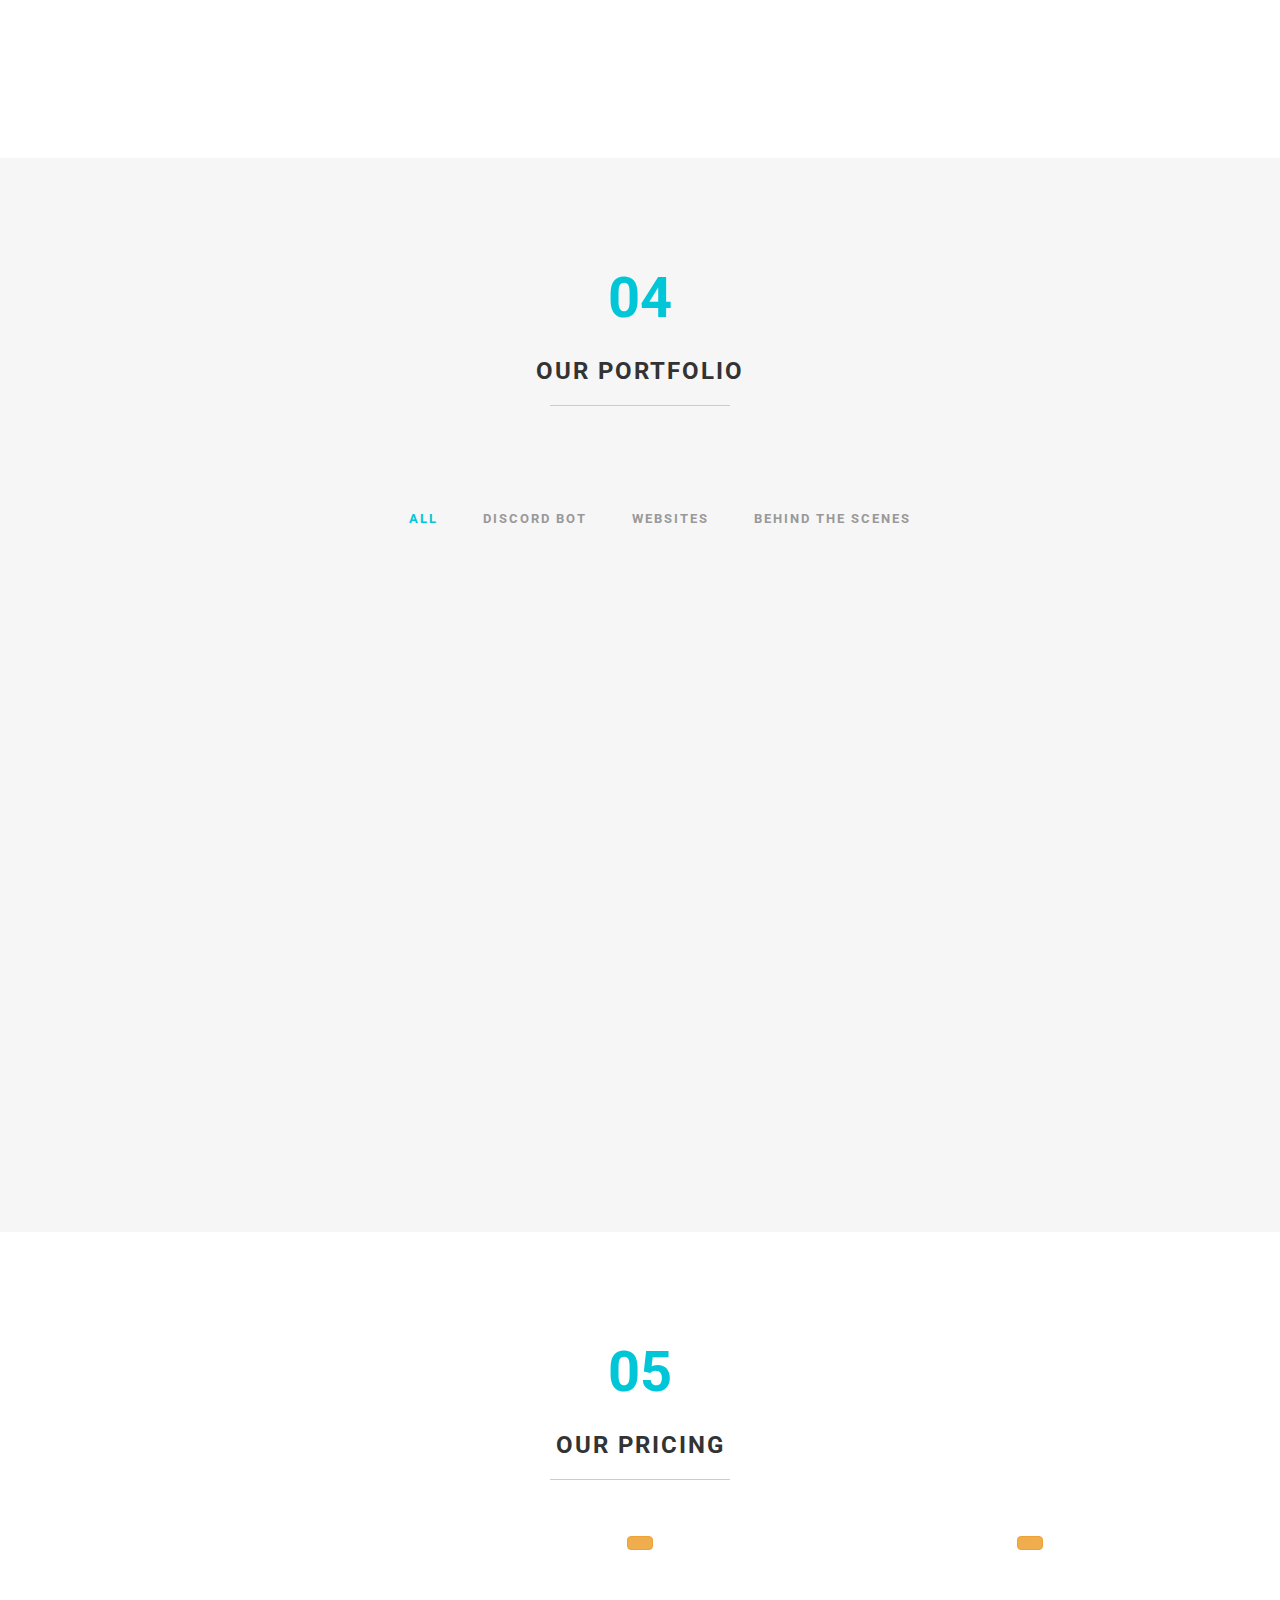
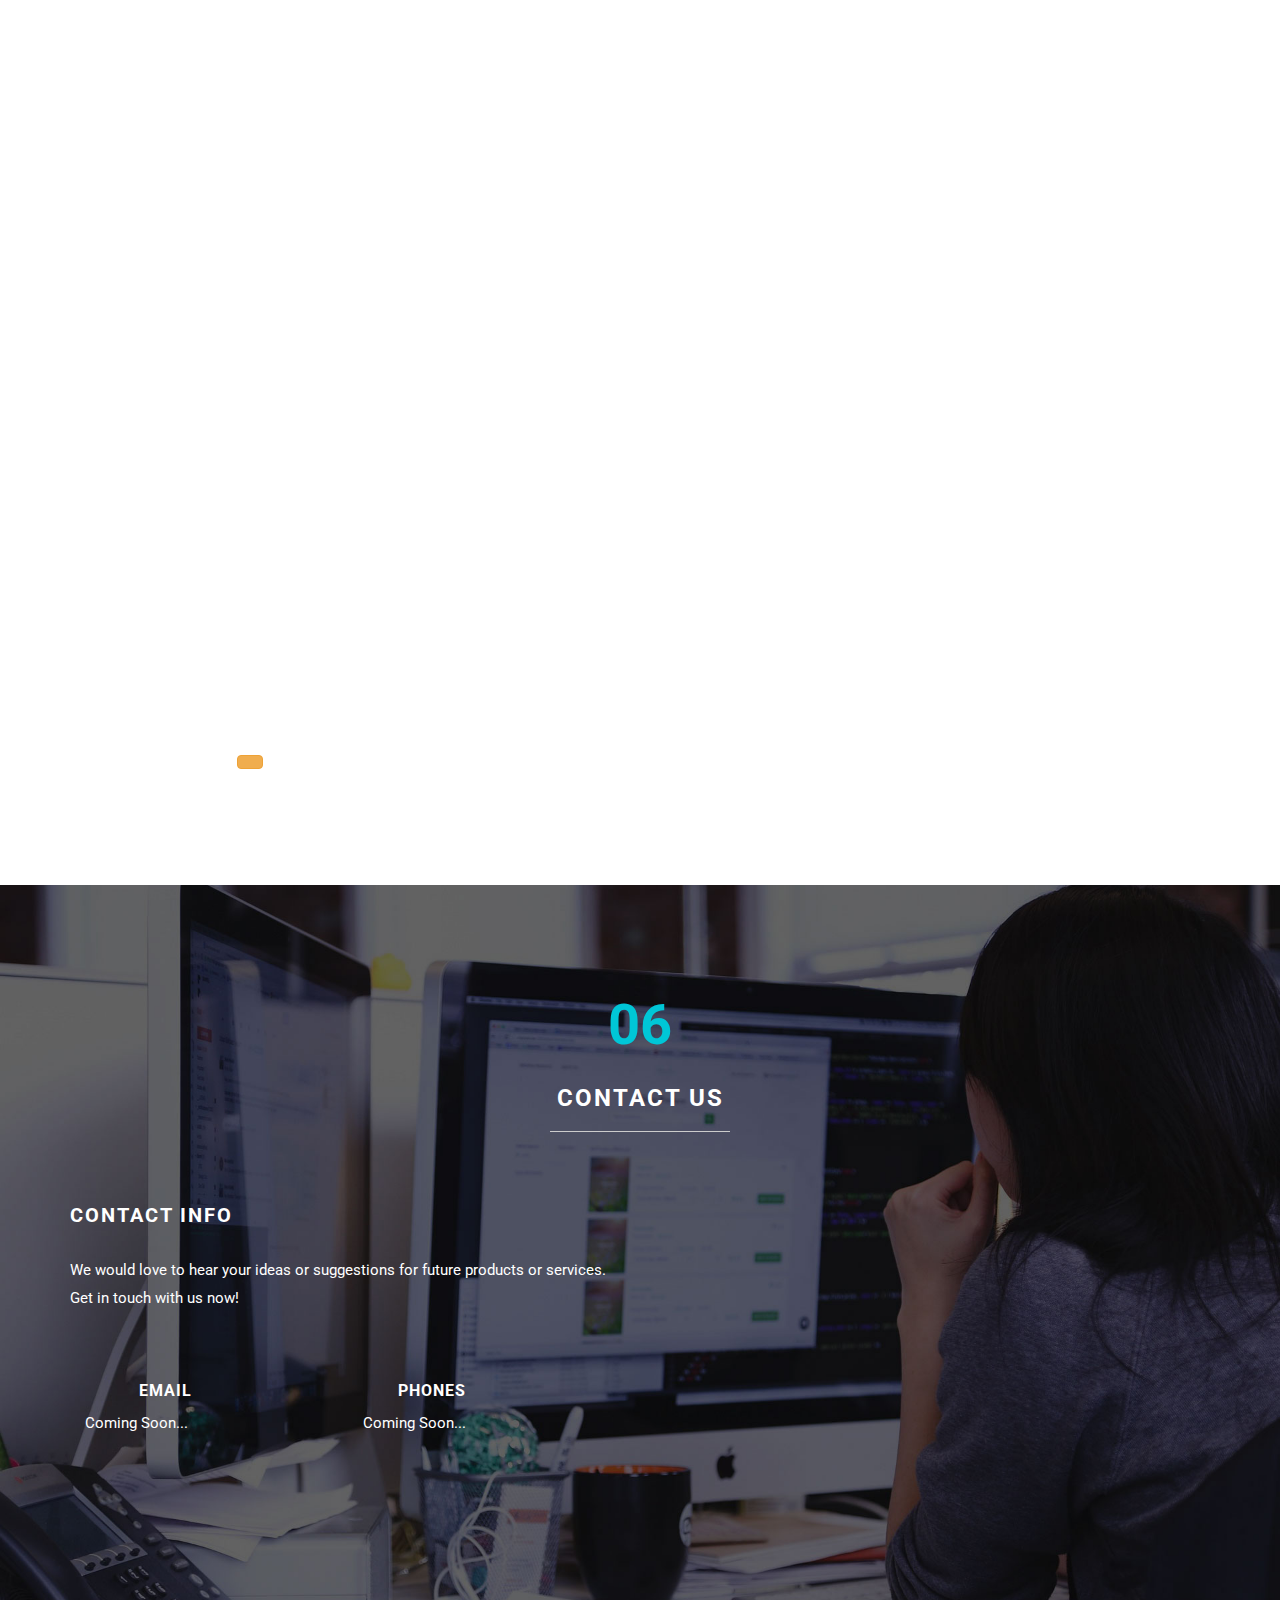
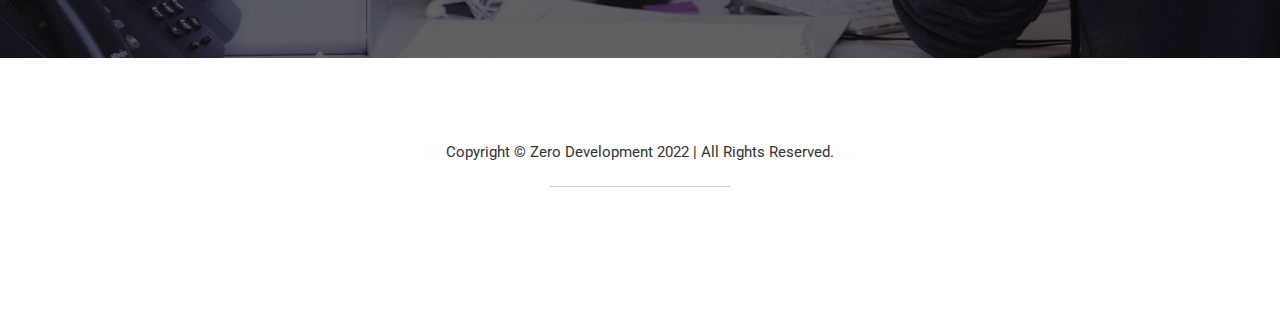
==== commit f0180163: "Update index.html" ====
--- a/index.html
+++ b/index.html
@@ -373,7 +373,7 @@
                         <li>24-hour Hosting</li>
                         <li>24-hour Support</li>
 					</ul>
-					<button> <a> href="https://www.discord.gg/QEbKfjc4jw" class="btn btn-warning">BUY NOW>/a></button>
+					<button> <a href="https://www.discord.gg/QEbKfjc4jw" class="btn btn-warning">BUY NOW>/a></button>
 				</div>
 			</div>
 			<div class="col-md-4 col-sm-6">
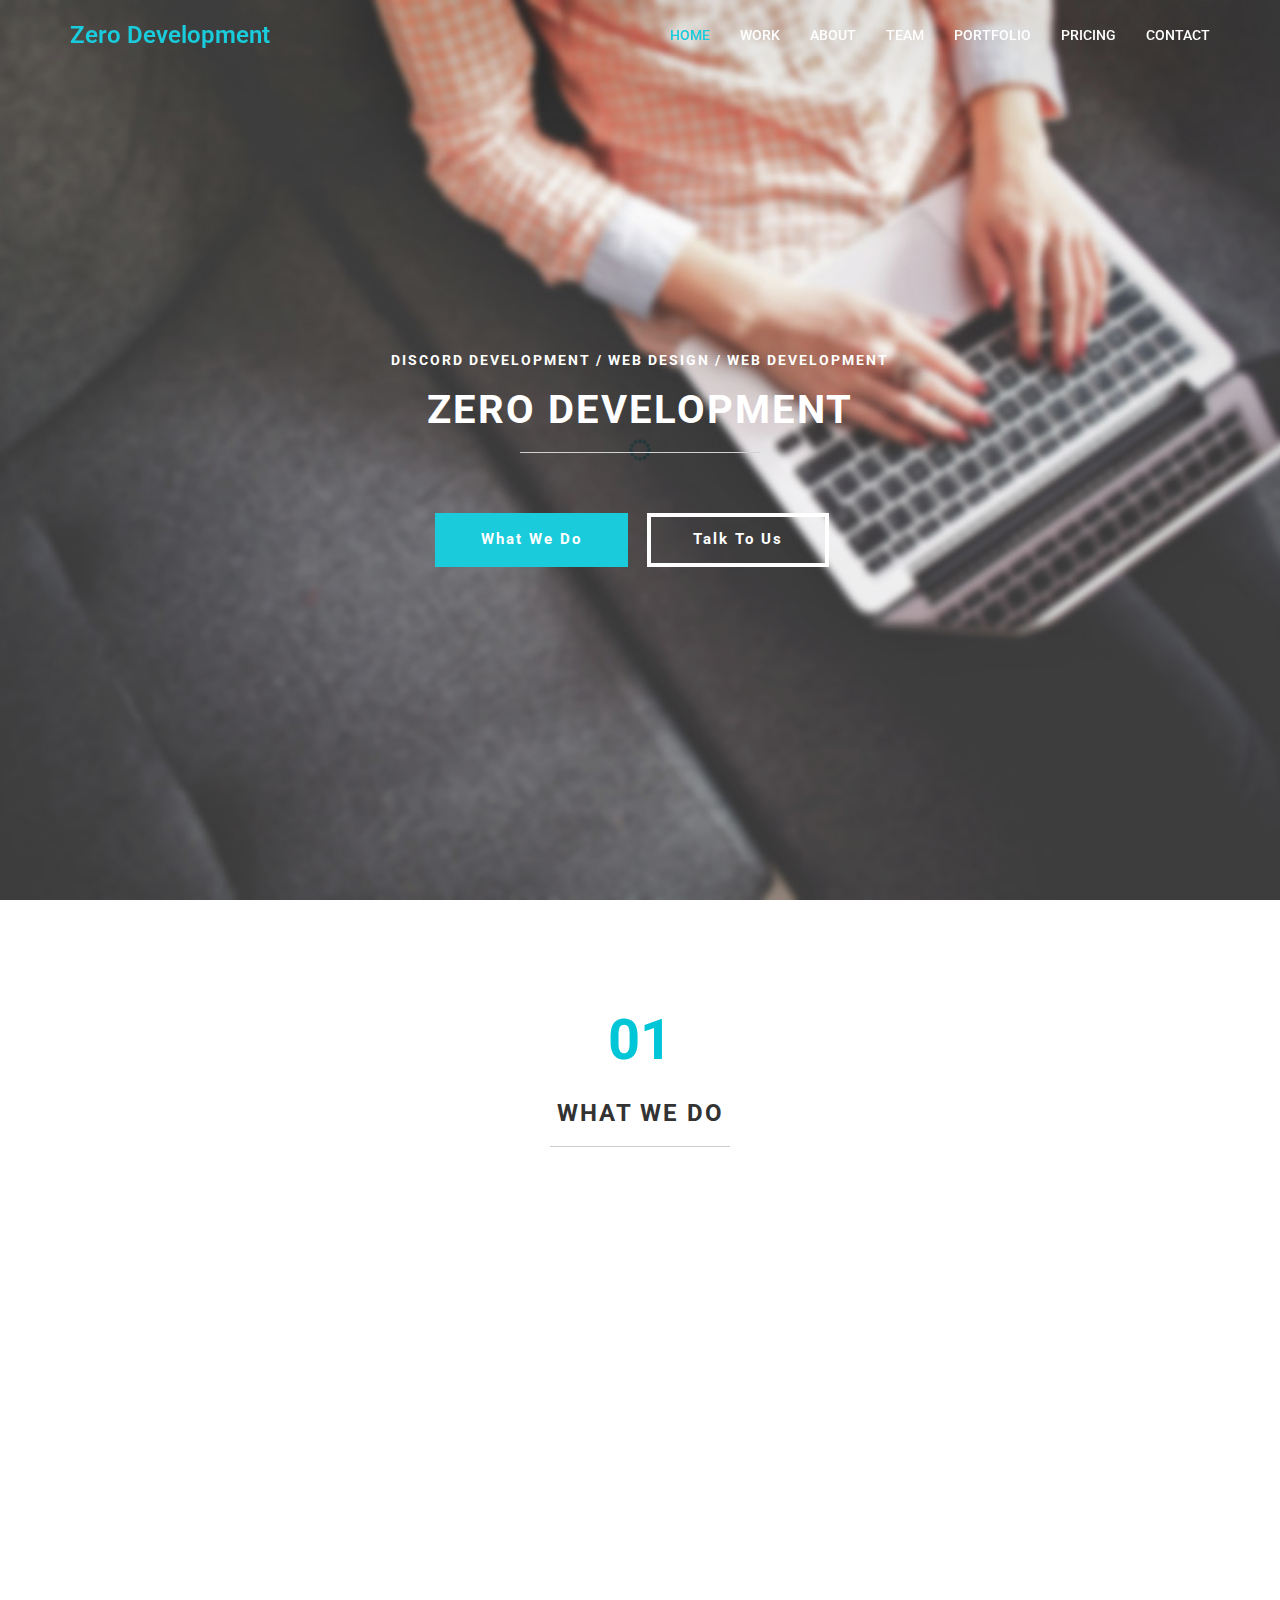
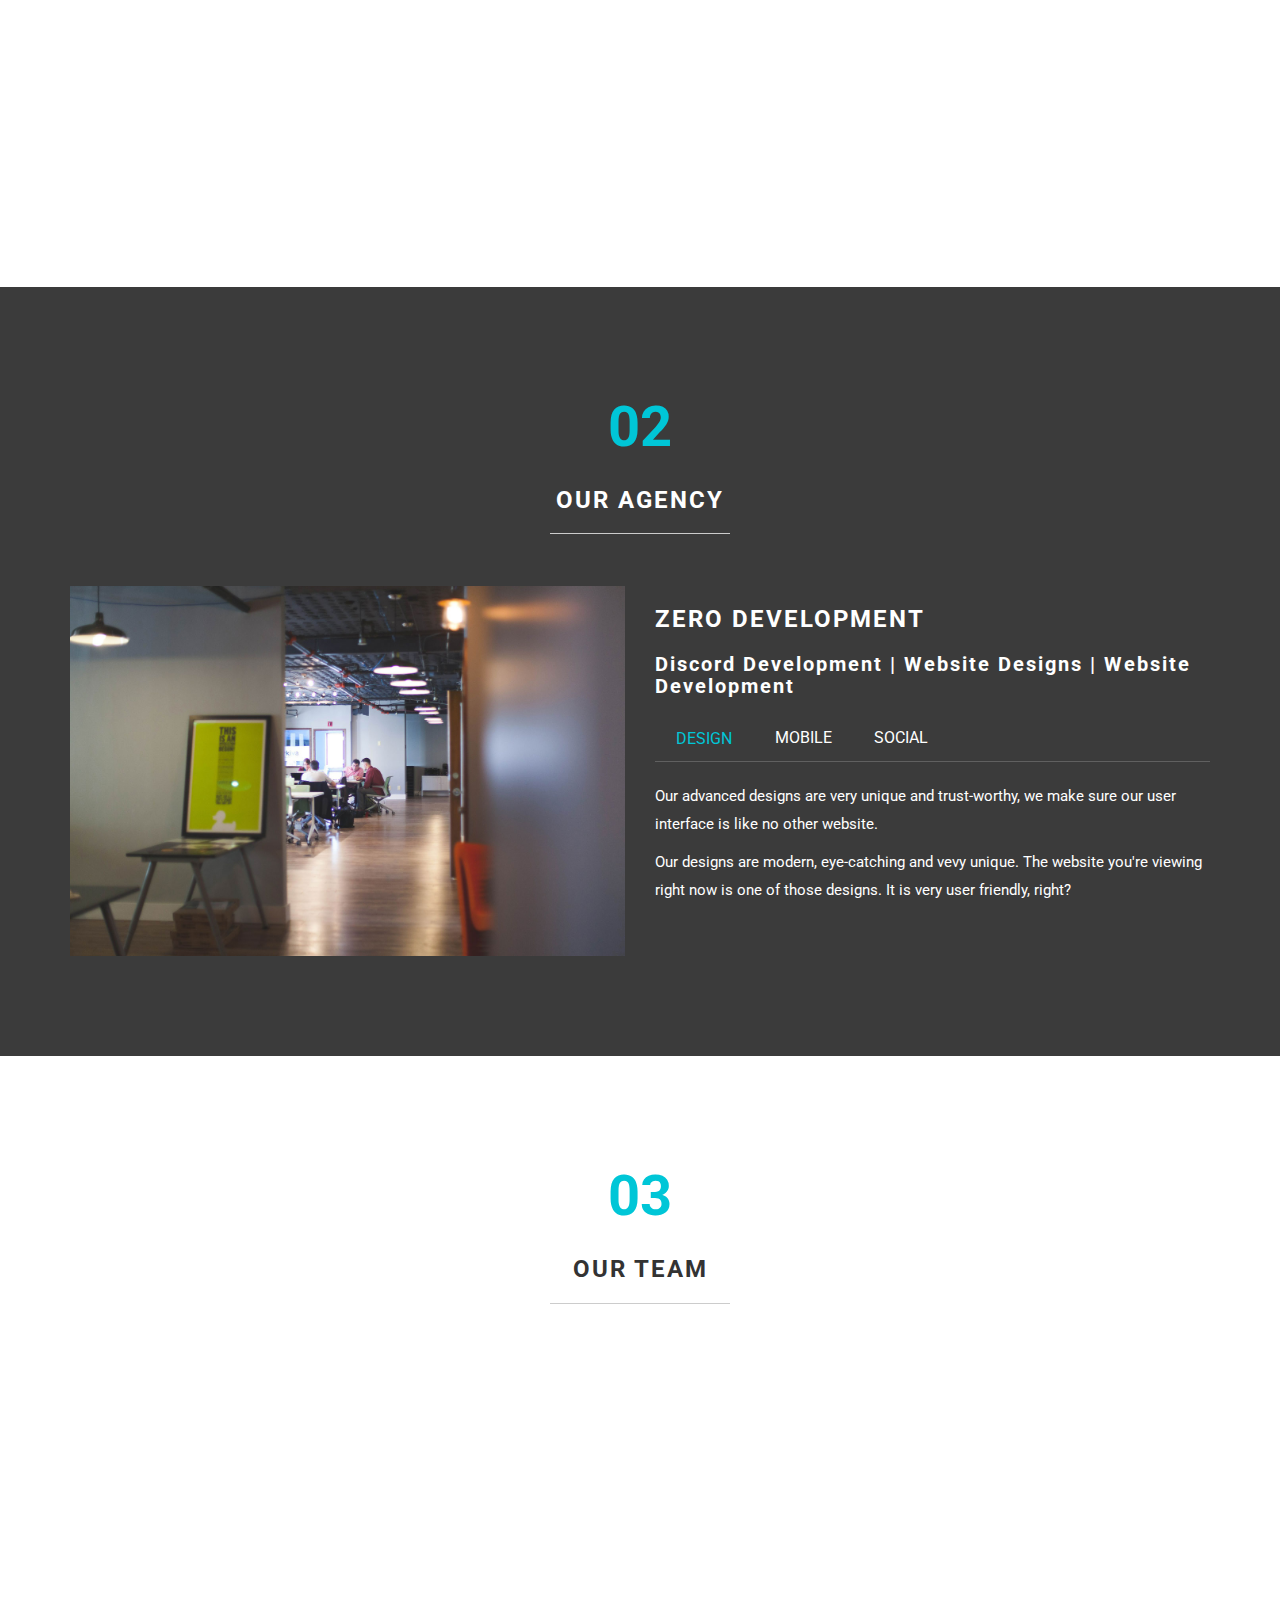
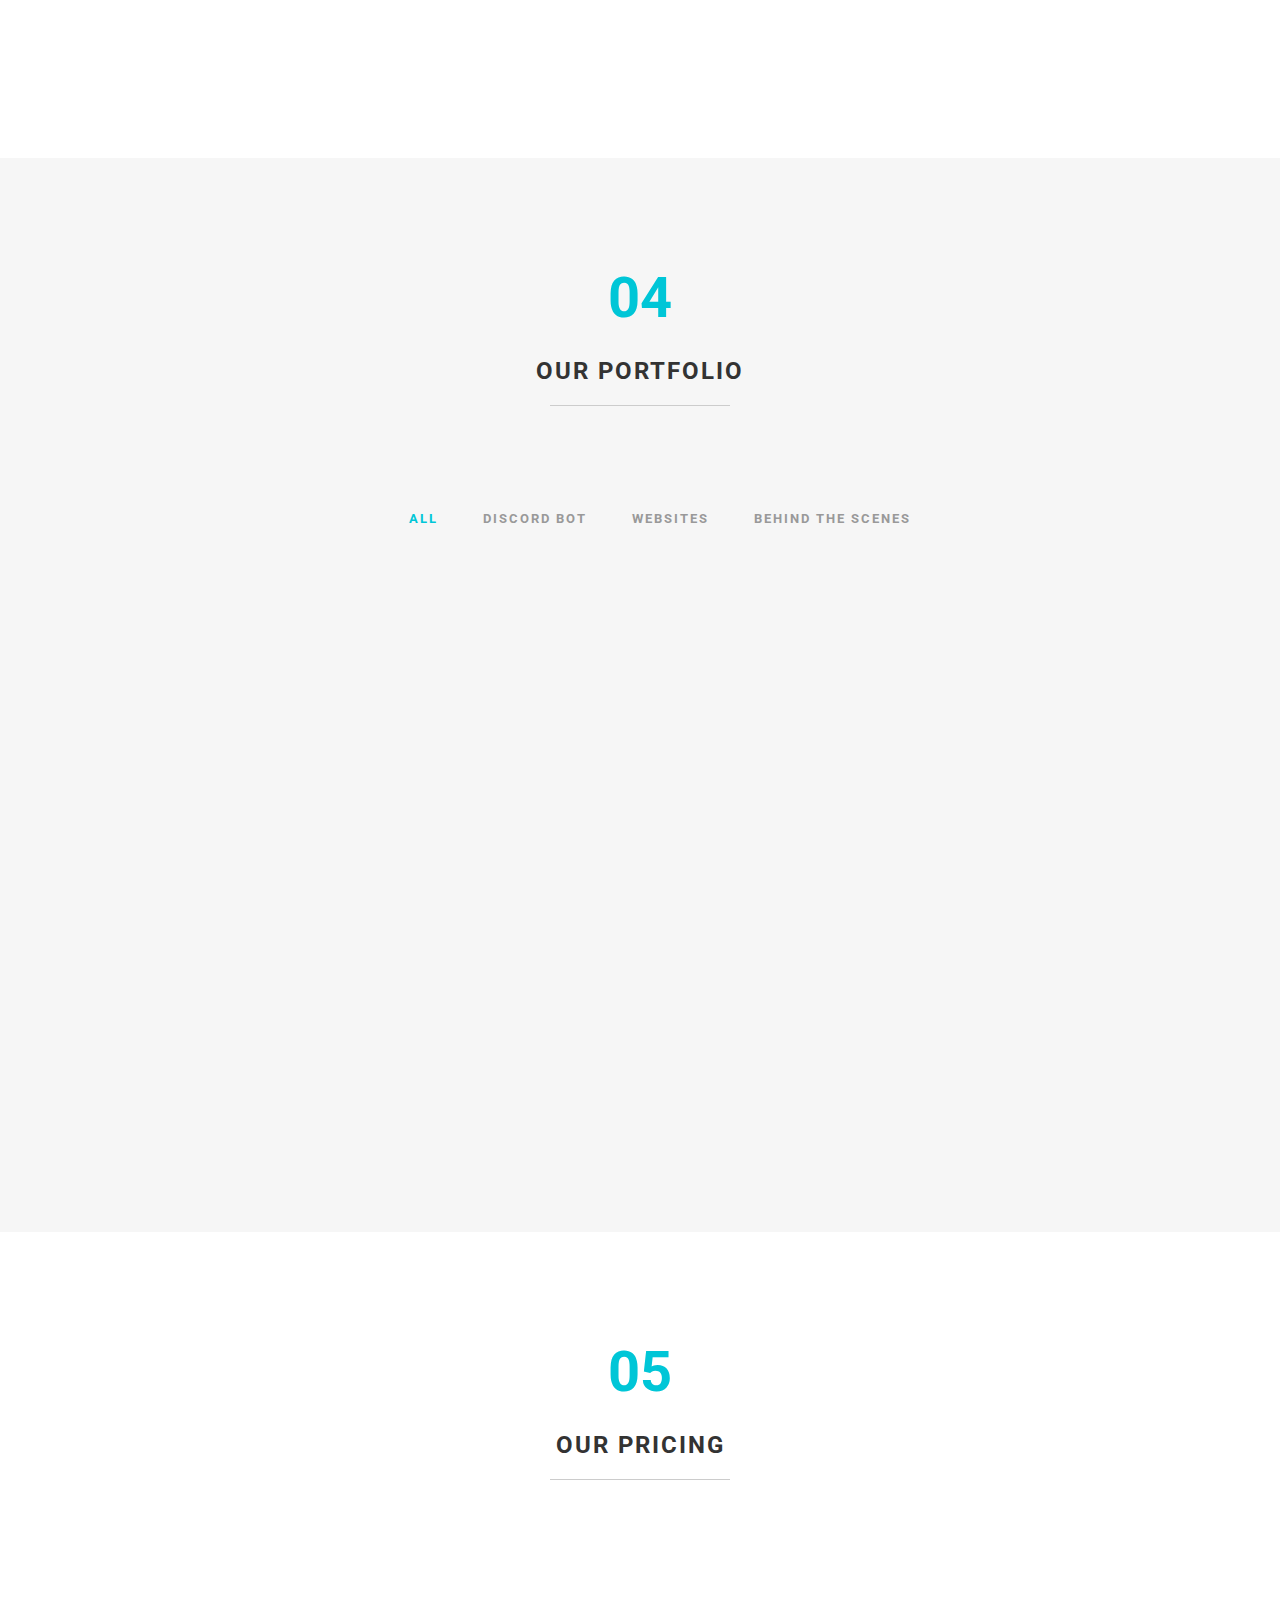
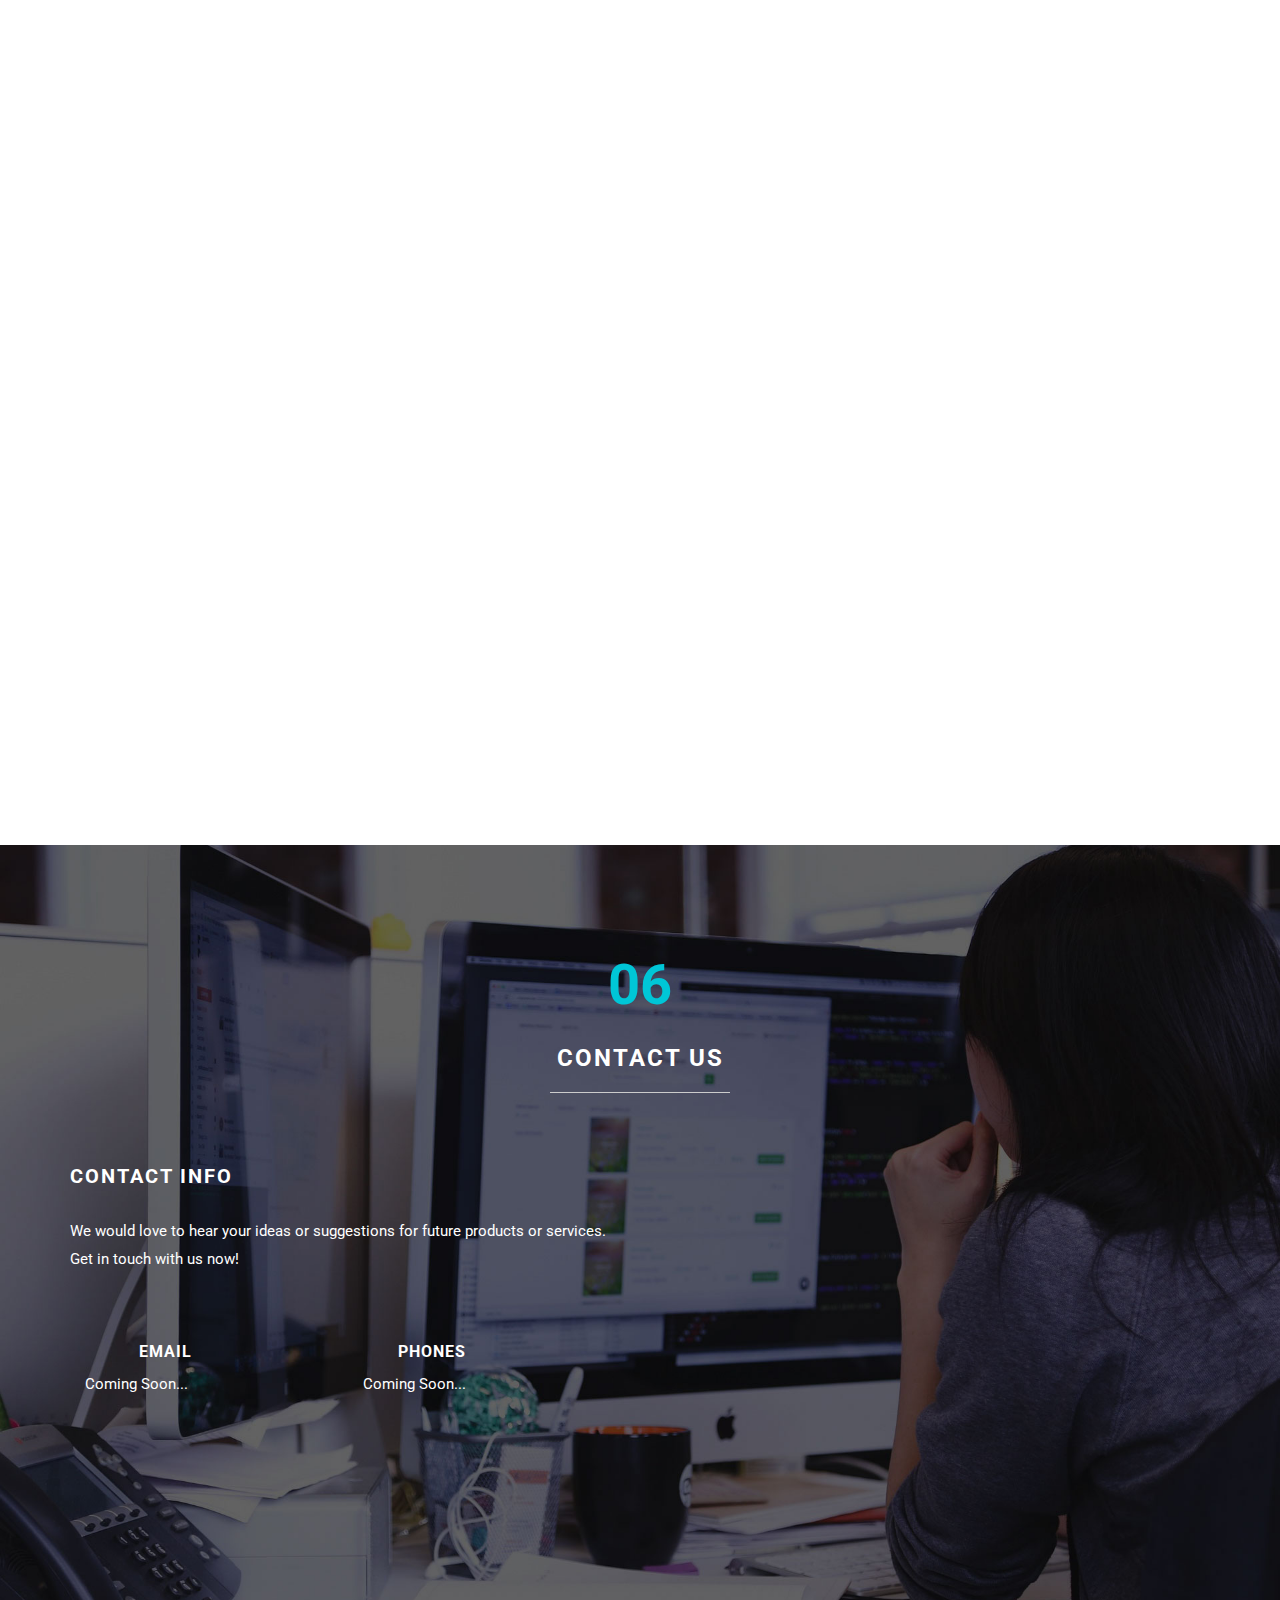
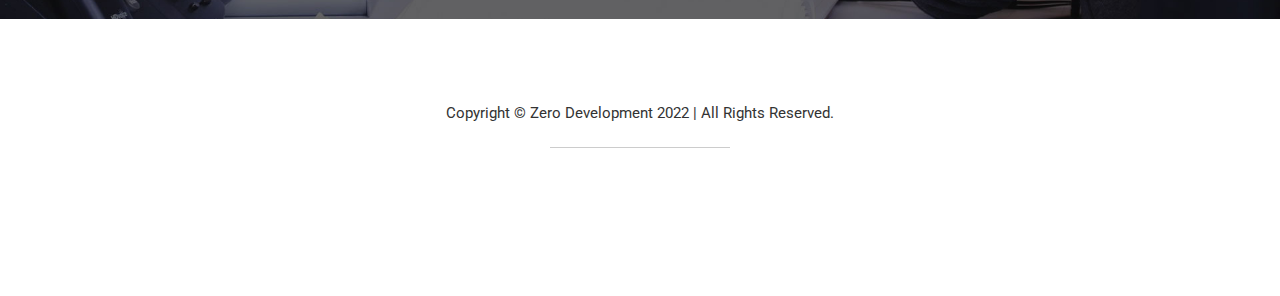
==== commit db9bed3d: "Update index.html" ====
--- a/index.html
+++ b/index.html
@@ -373,7 +373,7 @@
                         <li>24-hour Hosting</li>
                         <li>24-hour Support</li>
 					</ul>
-					<button> <a href="https://www.discord.gg/QEbKfjc4jw" class="btn btn-warning">BUY NOW>/a></button>
+				<li><a href="https://www.discord.gg/QEbKfjc4jw" class="btn btn-warning">BUY NOW</a></li>
 				</div>
 			</div>
 			<div class="col-md-4 col-sm-6">
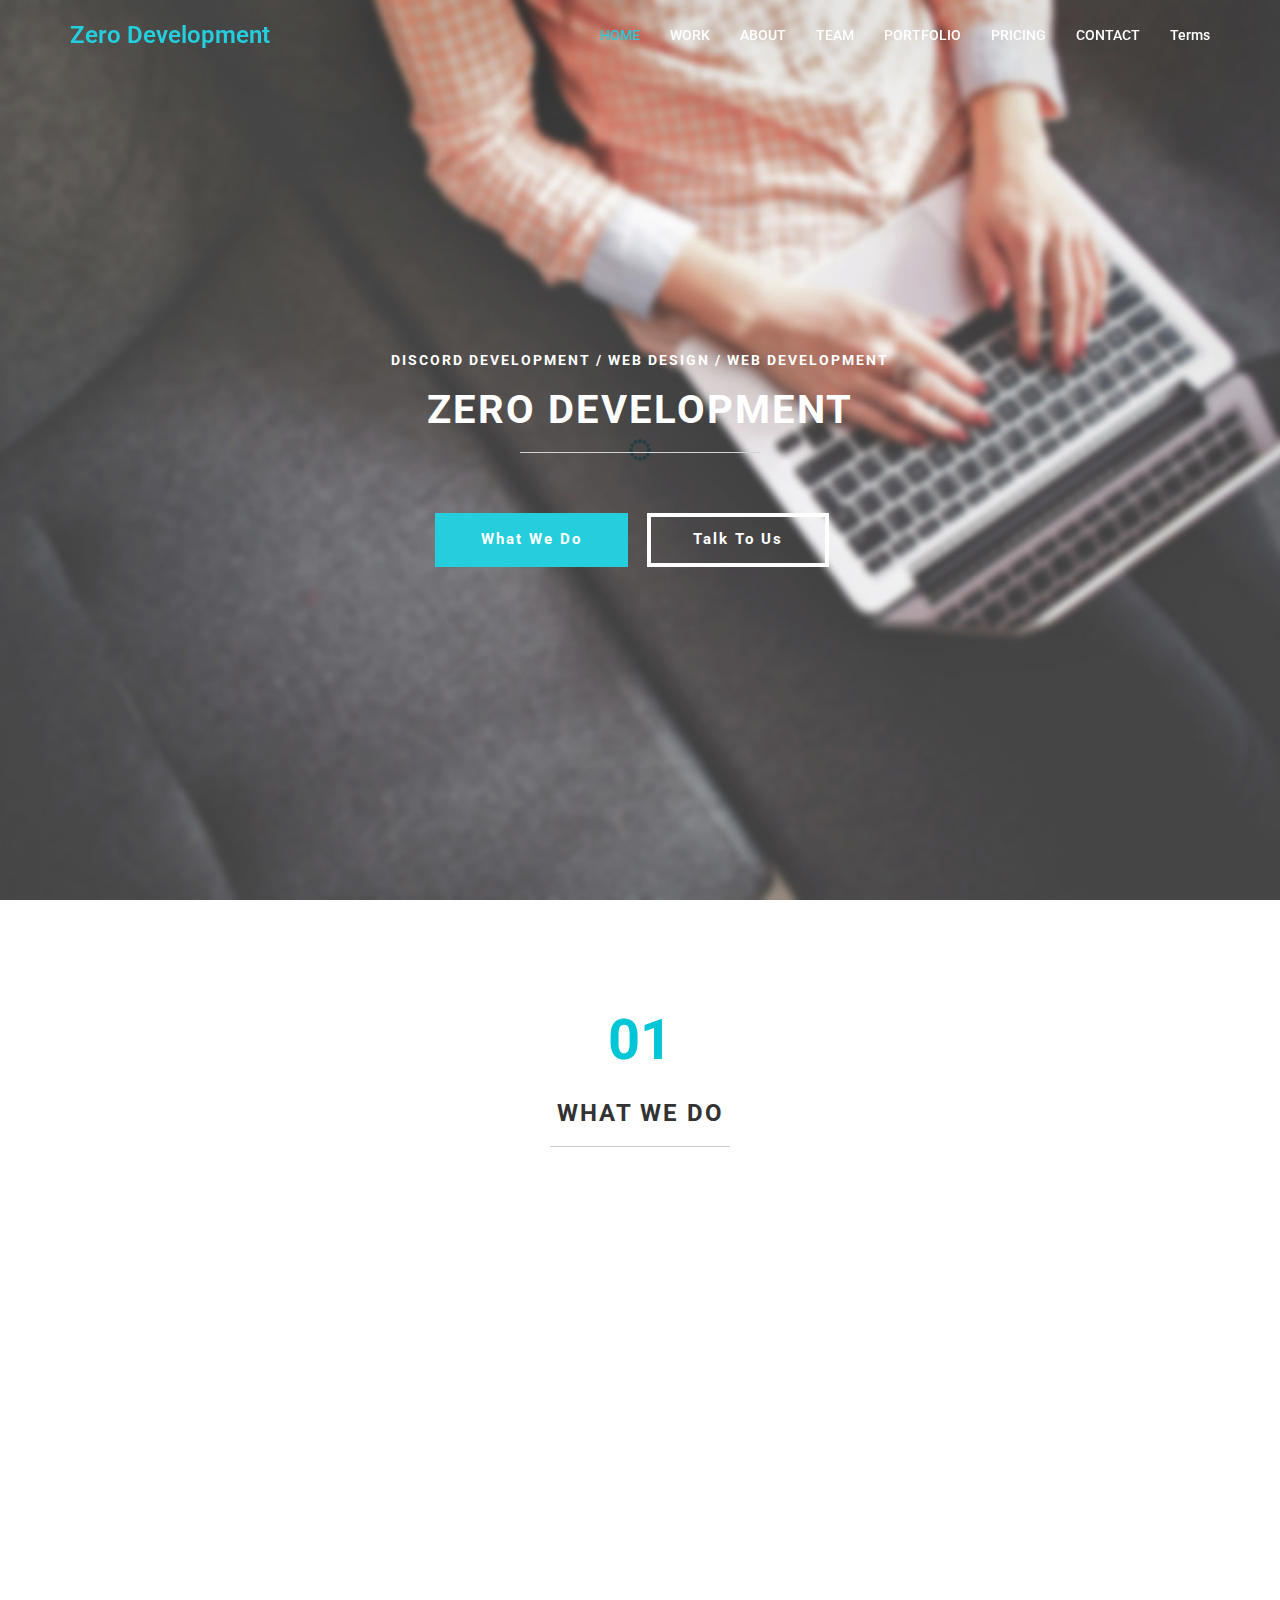
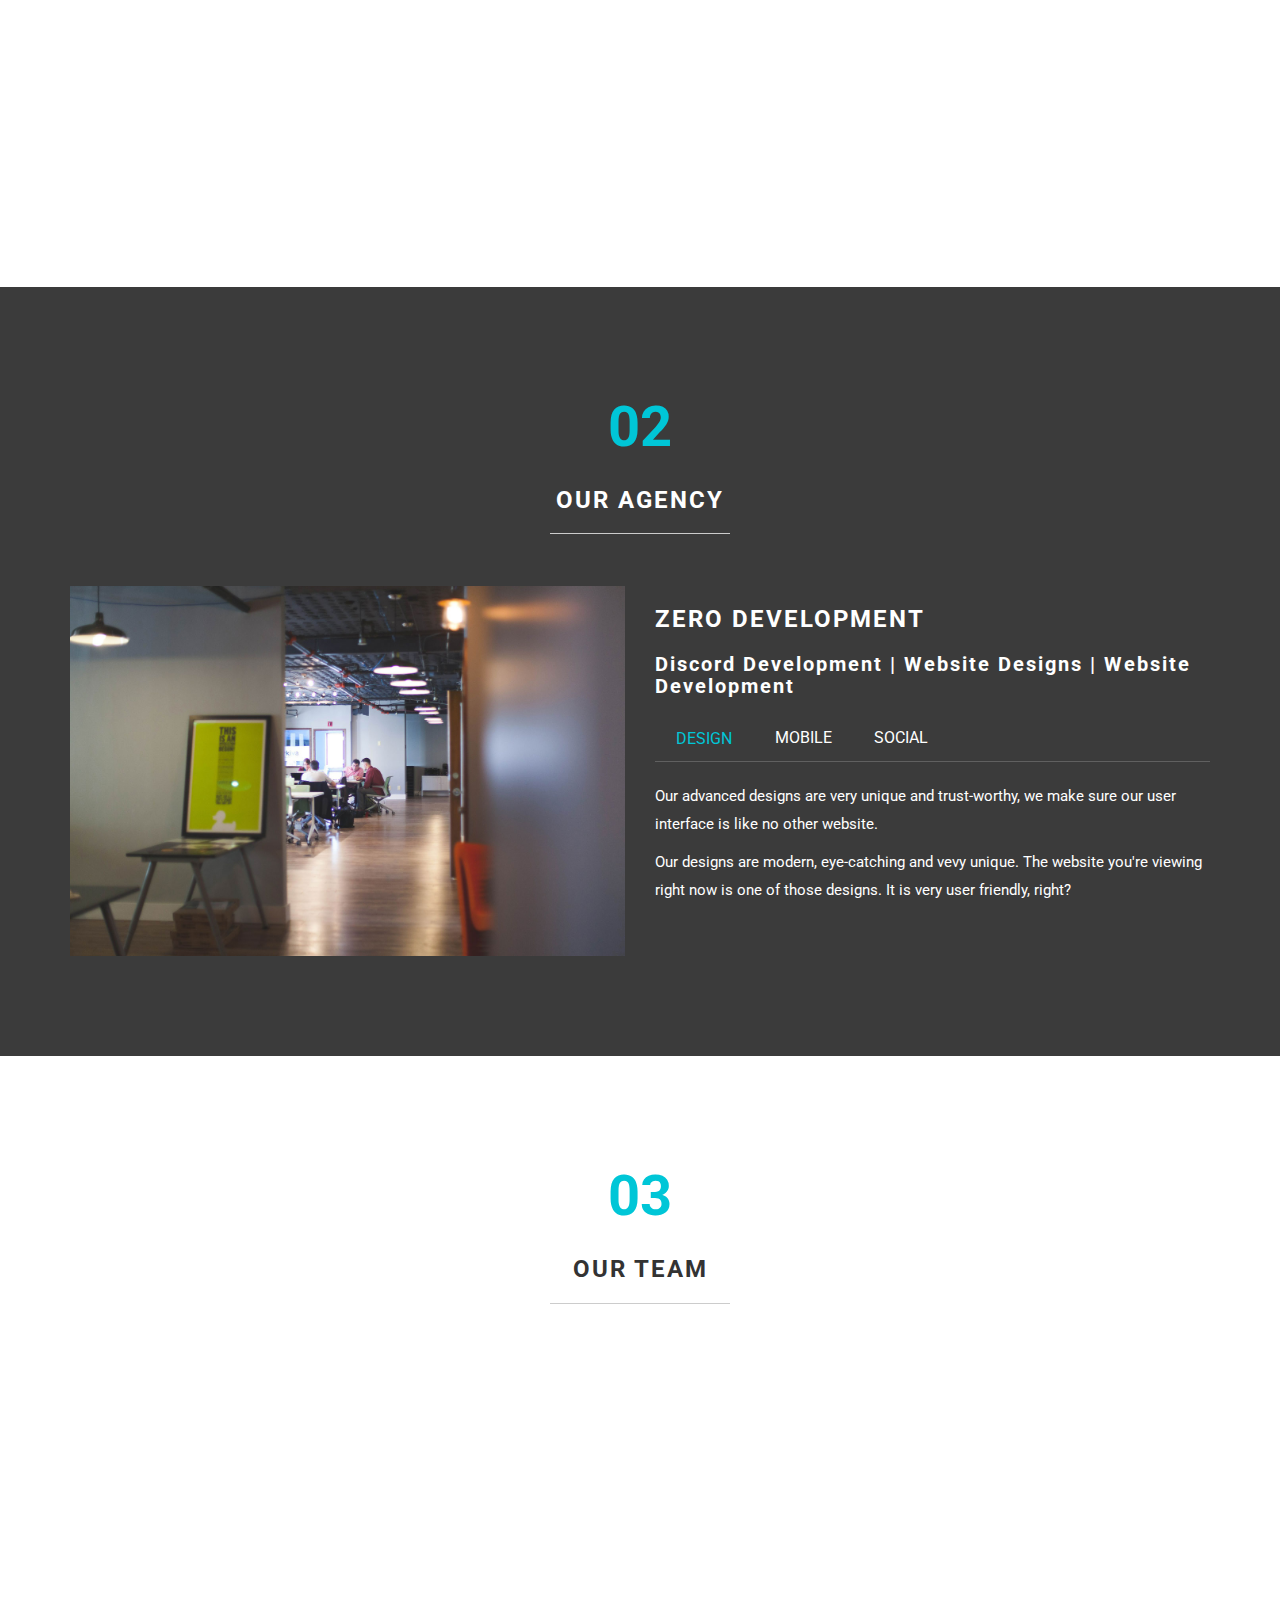
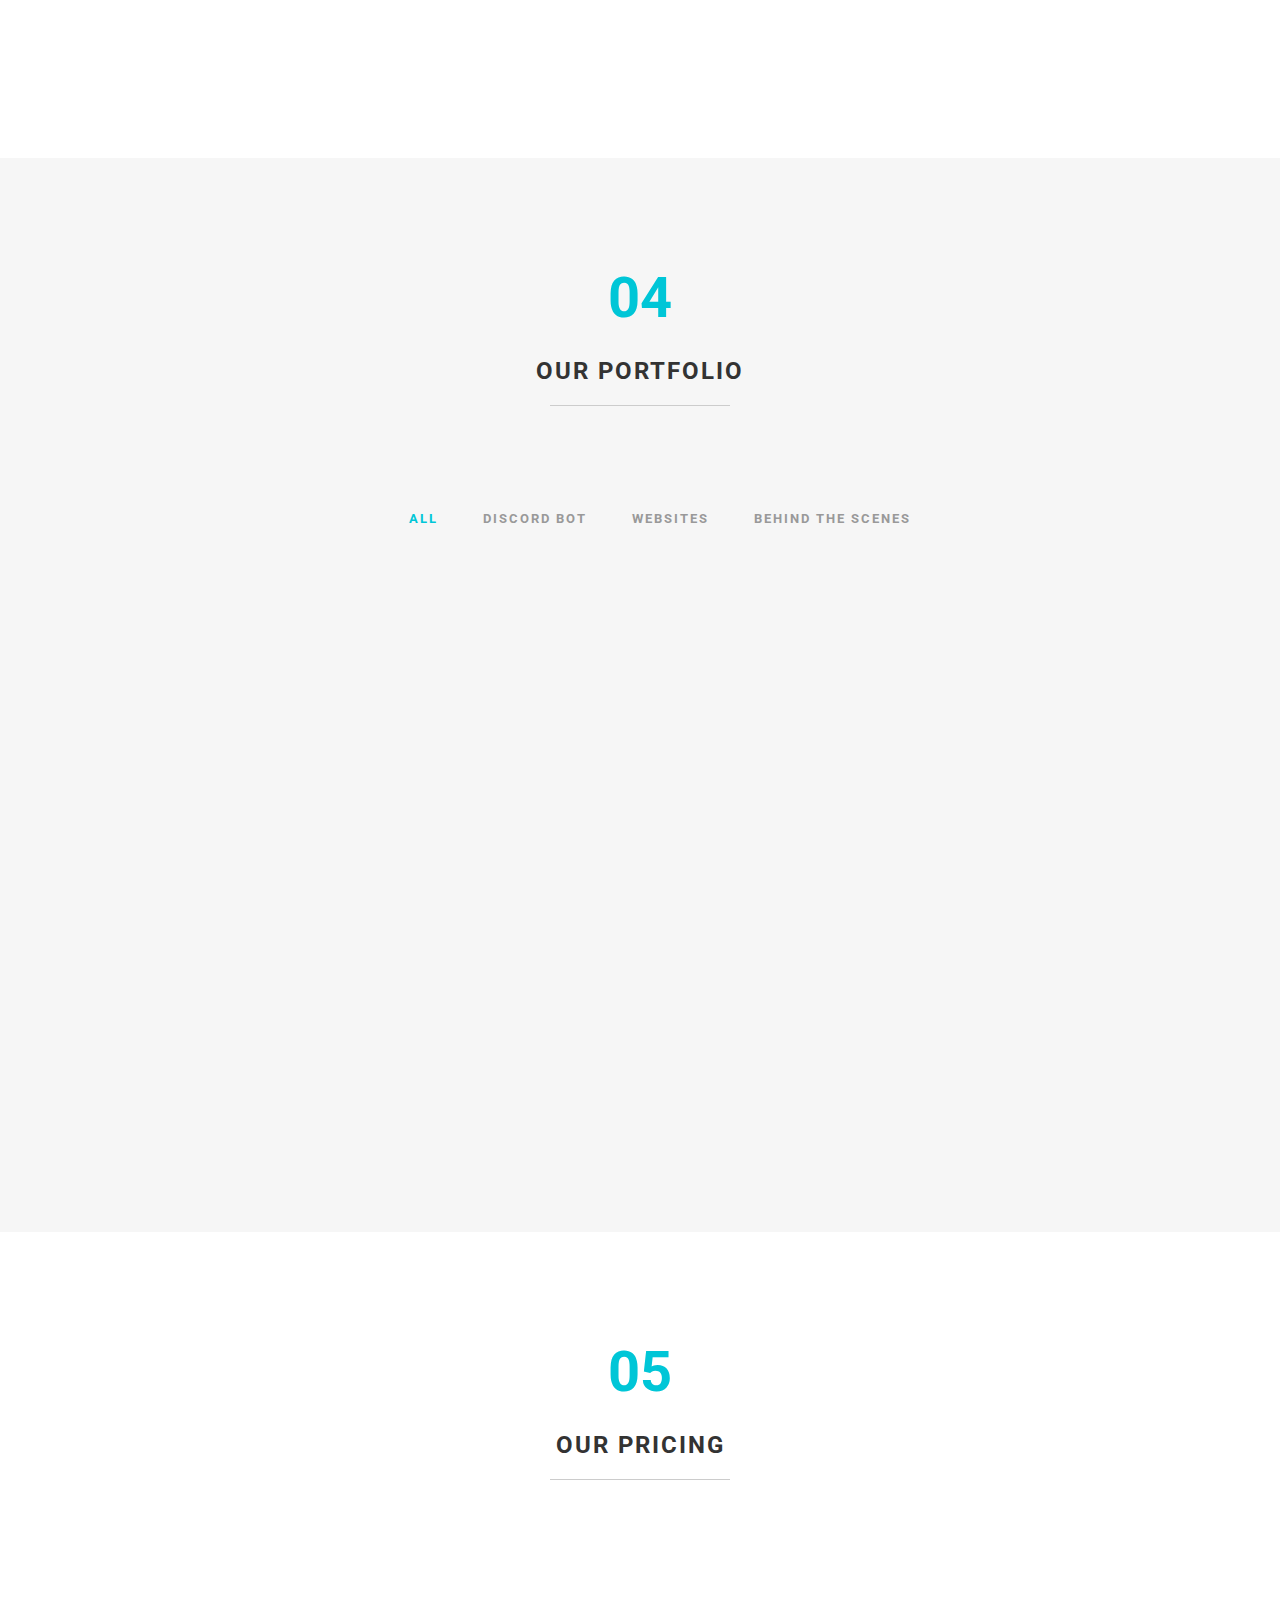
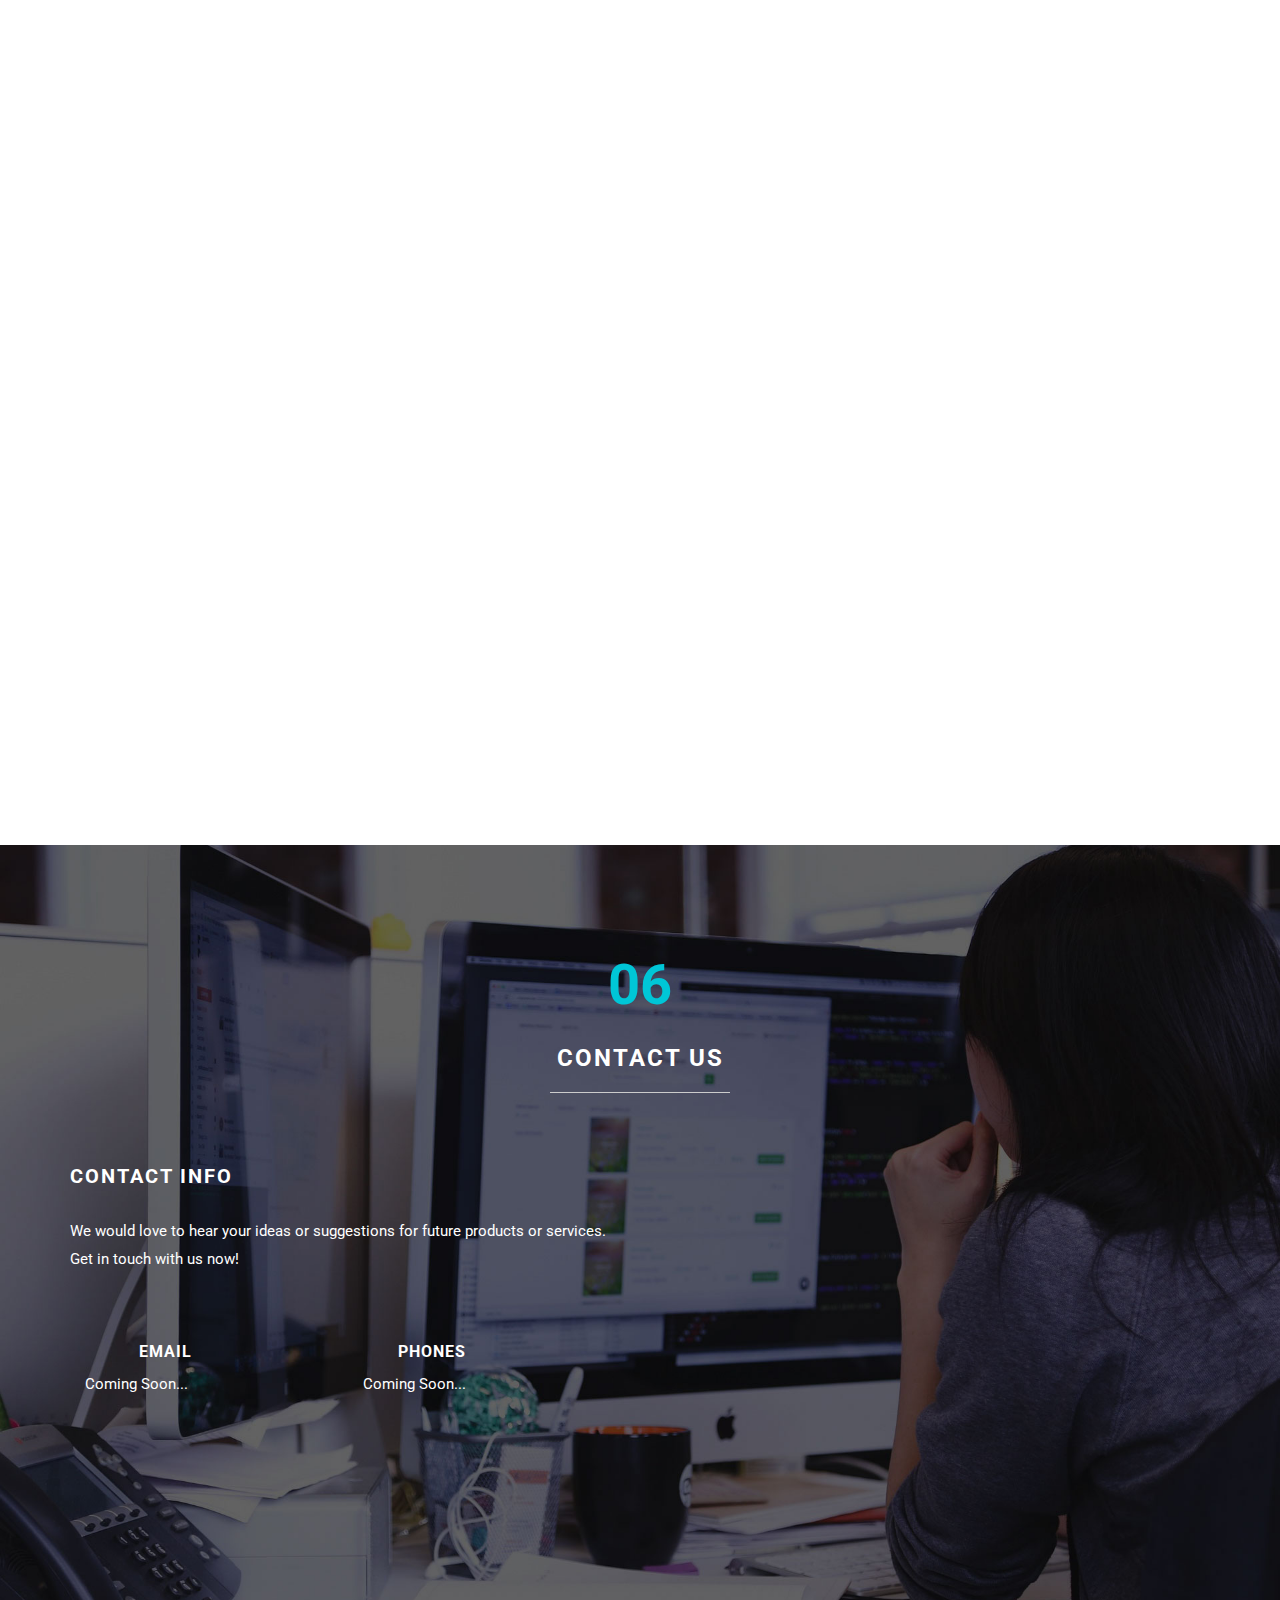
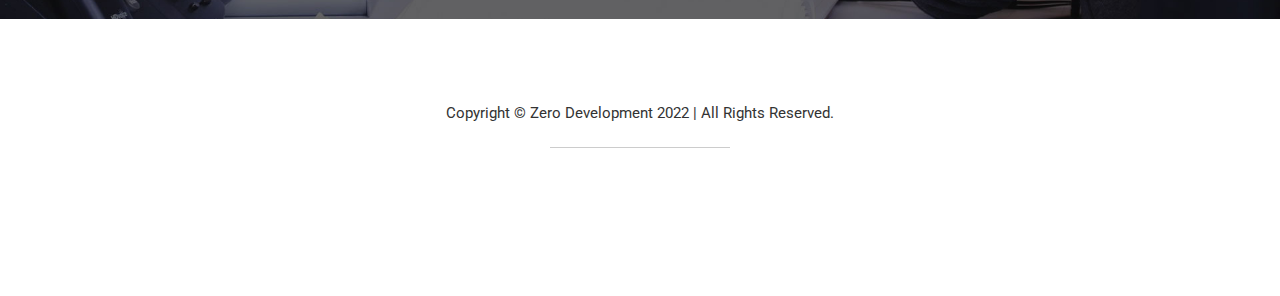
==== commit c0d8eec3: "Update index.html" ====
--- a/index.html
+++ b/index.html
@@ -83,6 +83,8 @@
 				<li><a href="#portfolio" class="smoothScroll">PORTFOLIO</a></li>
 				<li><a href="#pricing" class="smoothScroll">PRICING</a></li>
 				<li><a href="#contact" class="smoothScroll">CONTACT</a></li>
+				<li><a href="terms" class="smoothScroll">Terms</a></li>
+
 			</ul>
 		</div>
 	</div>
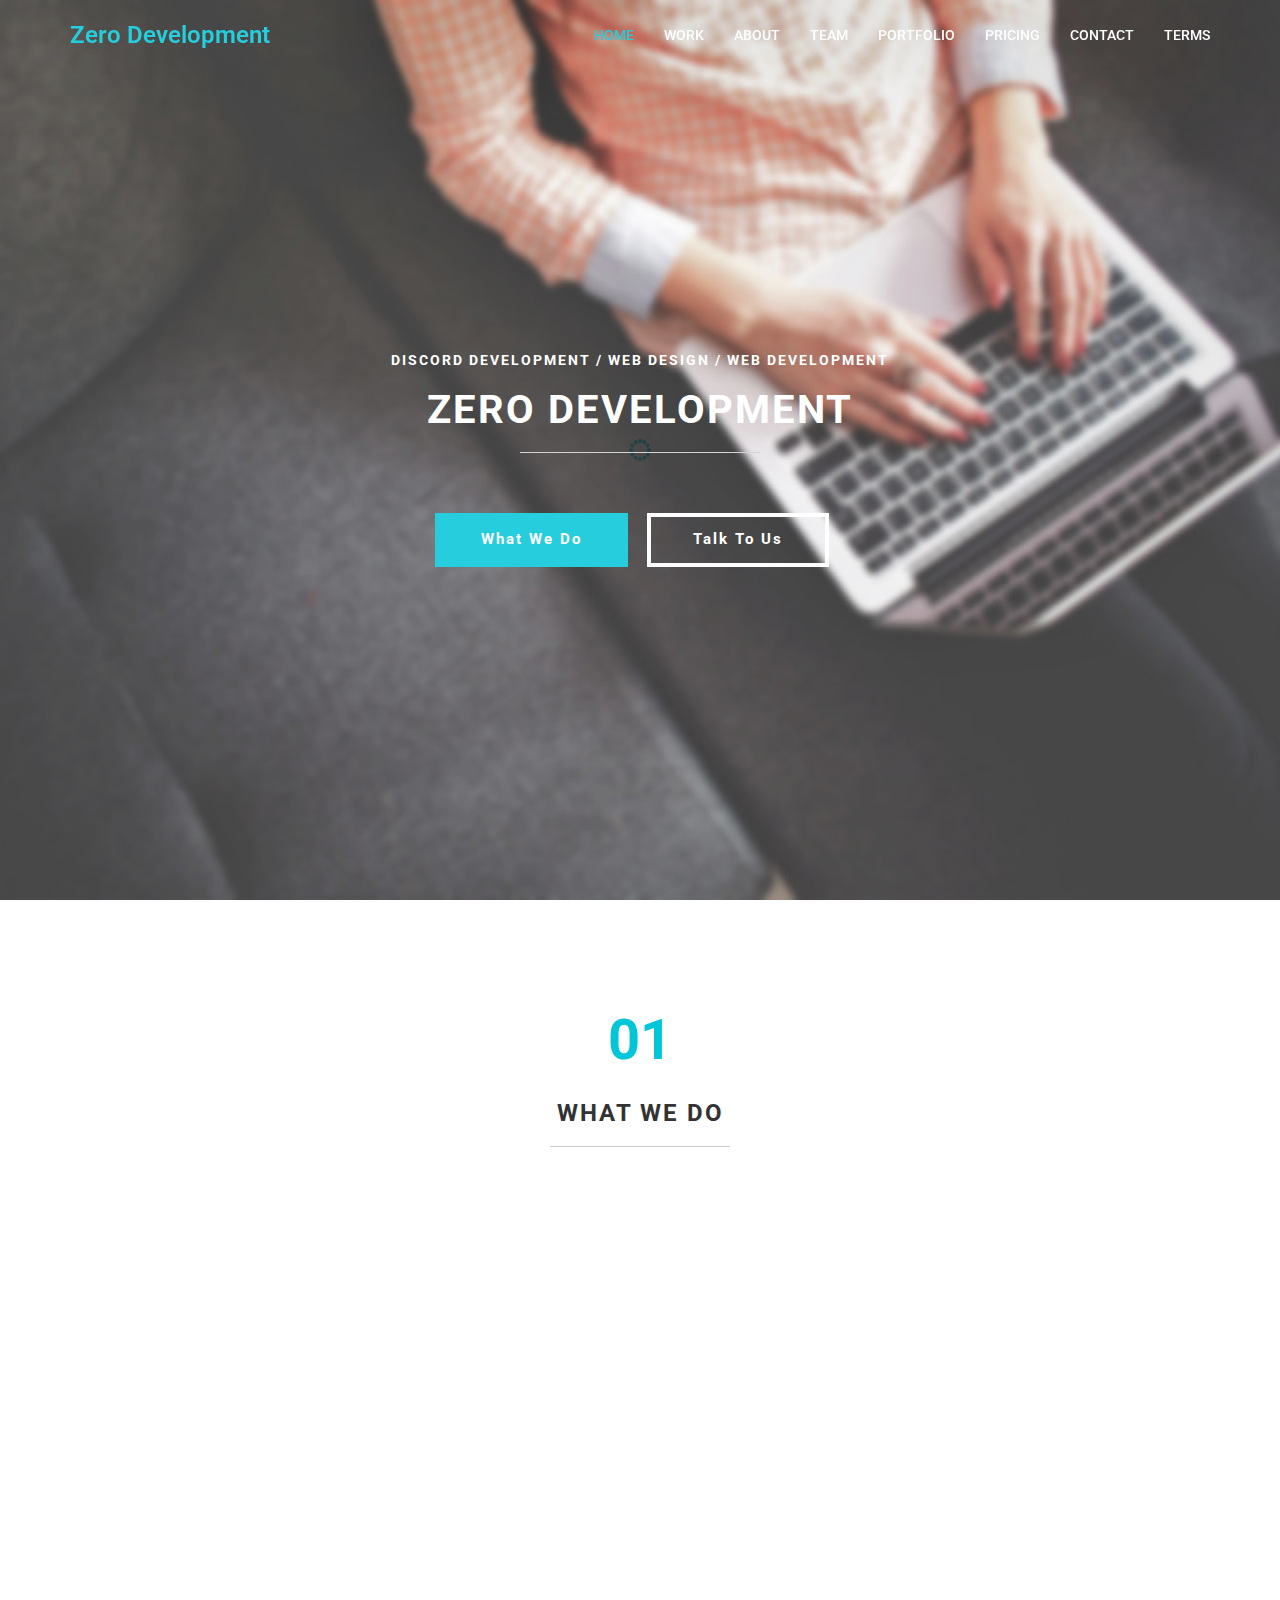
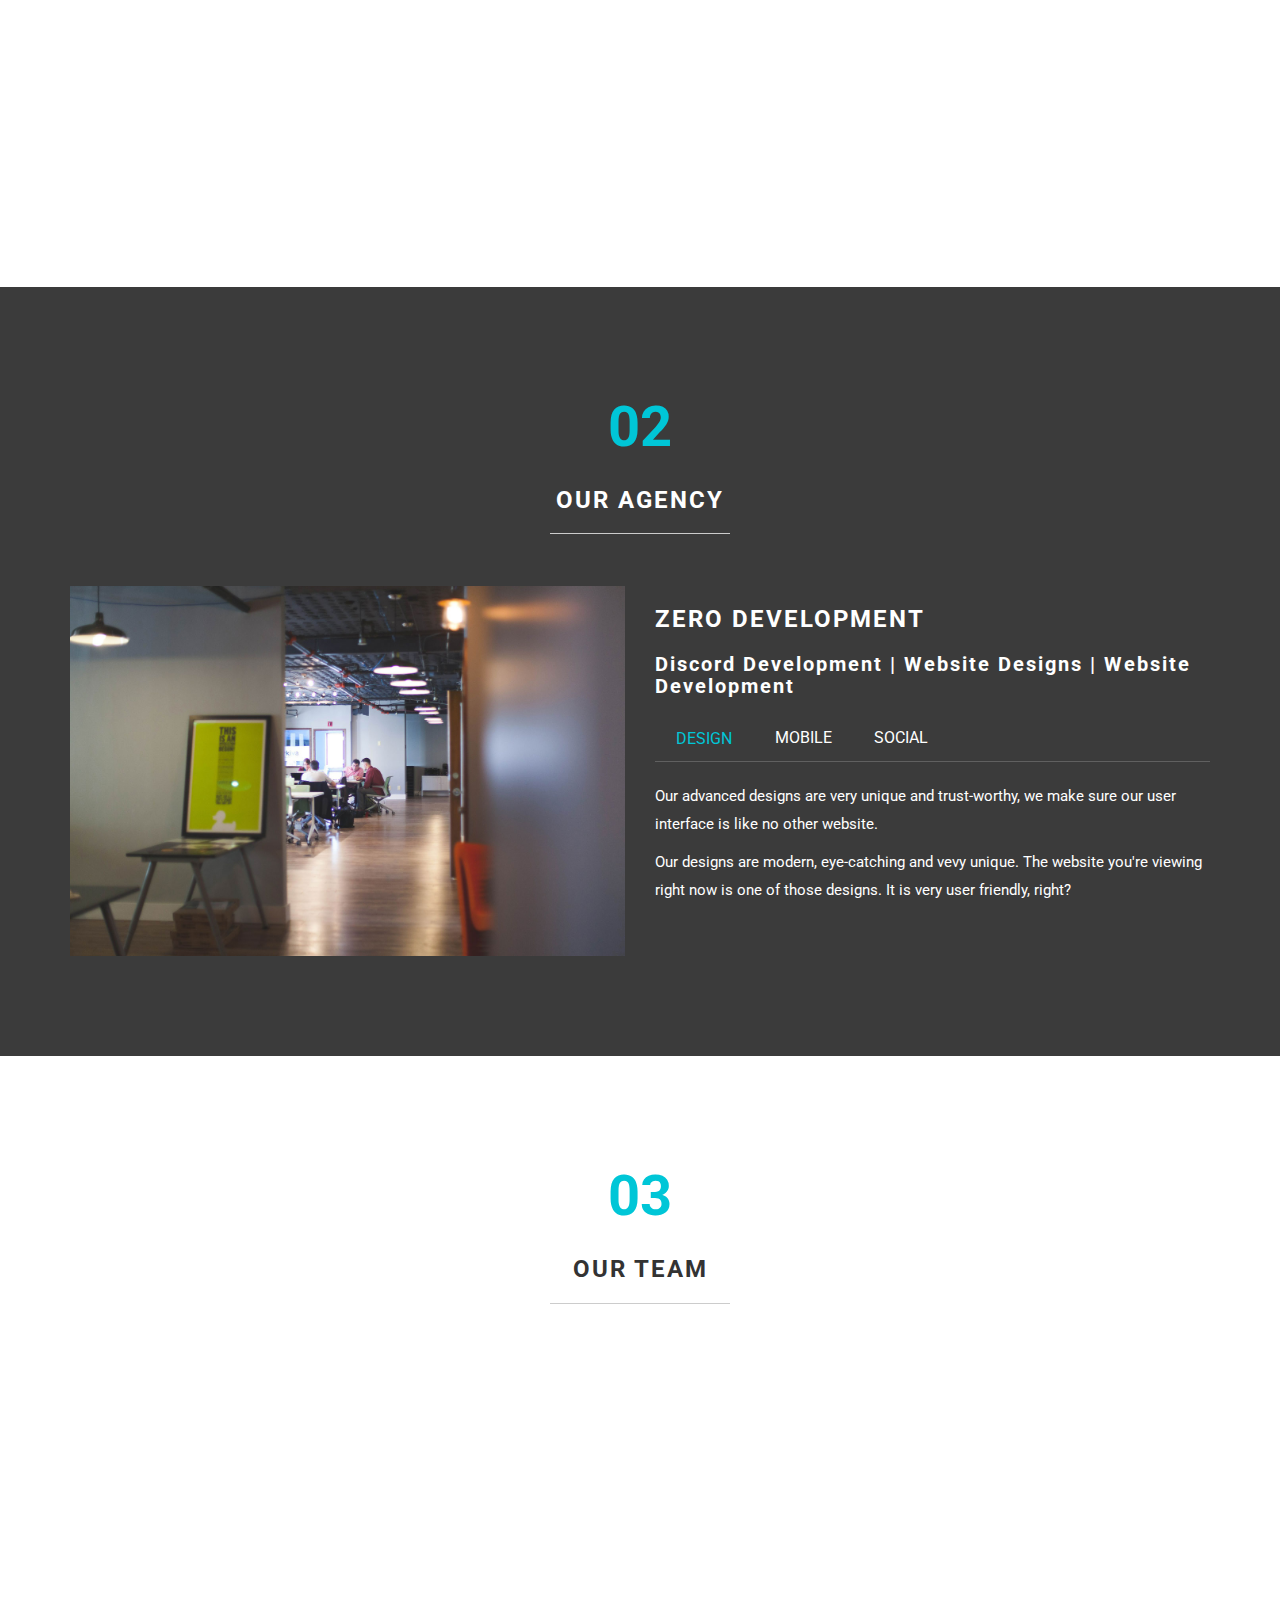
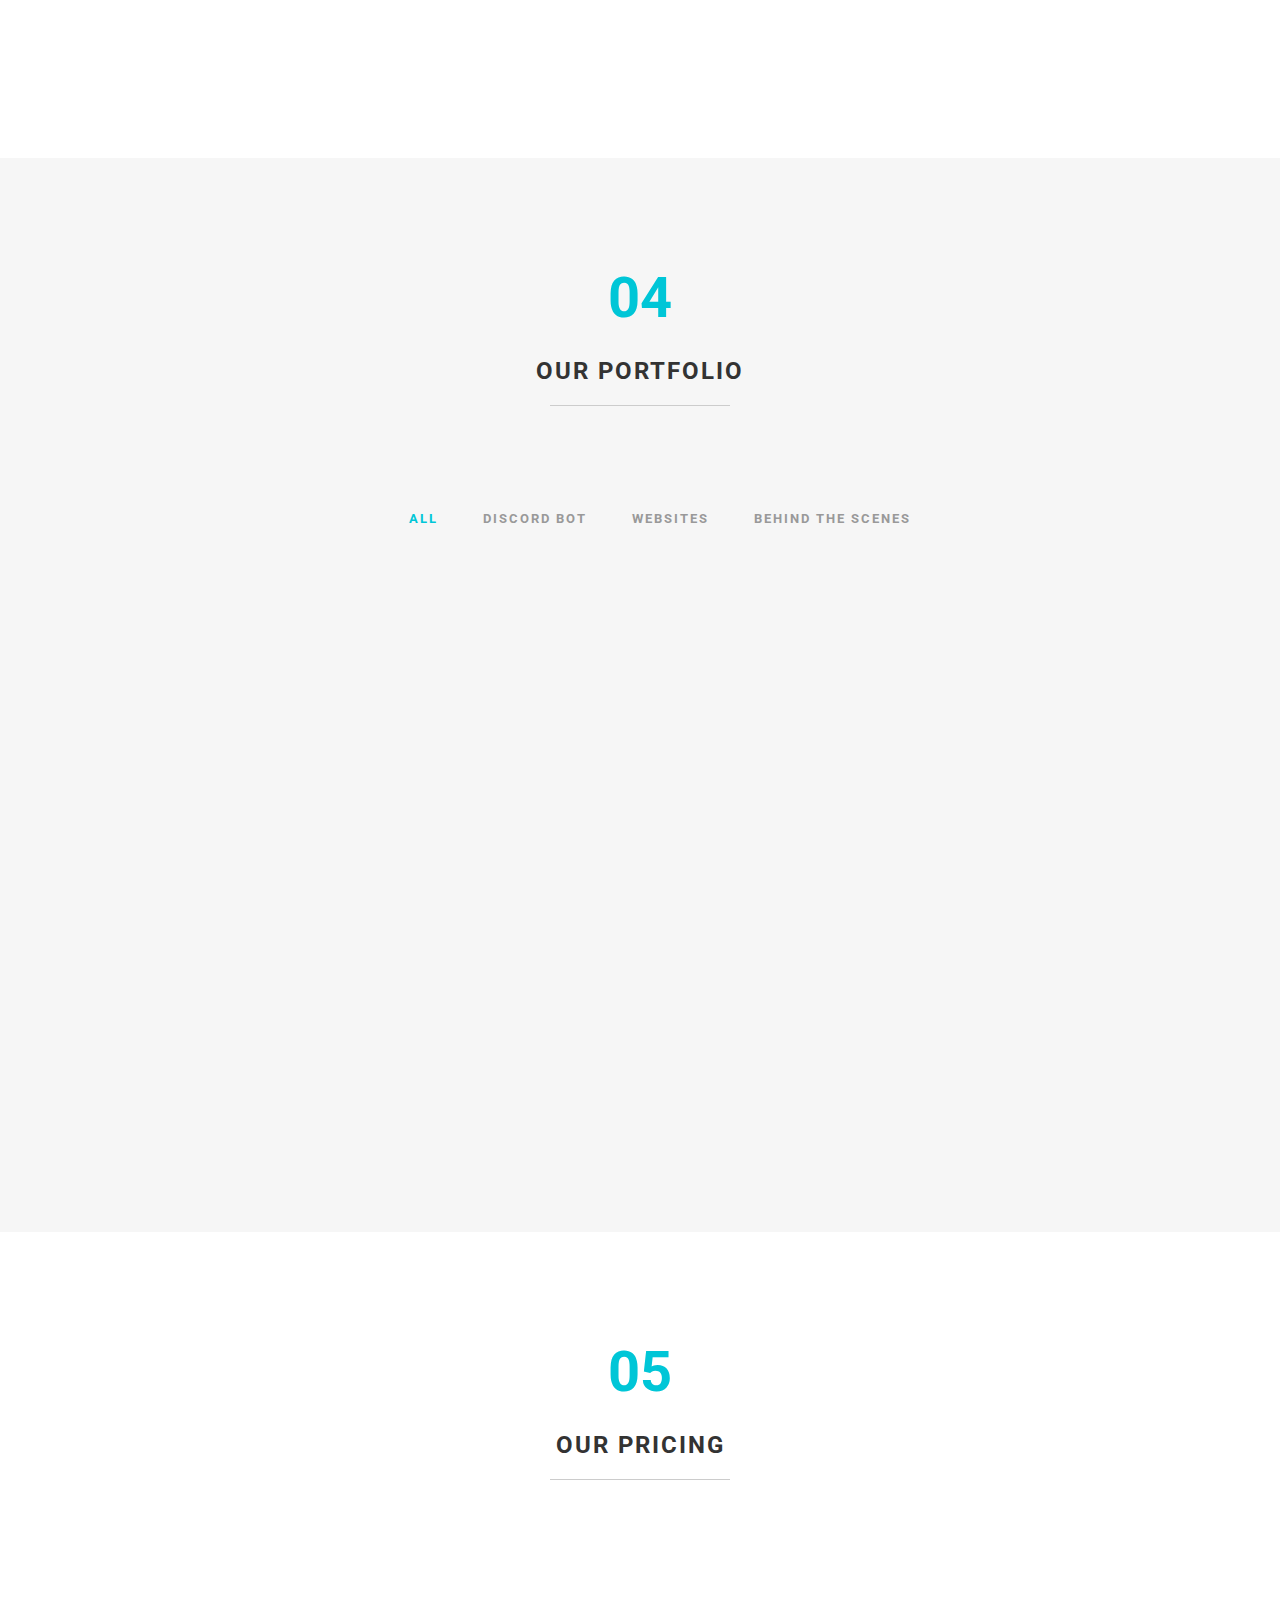
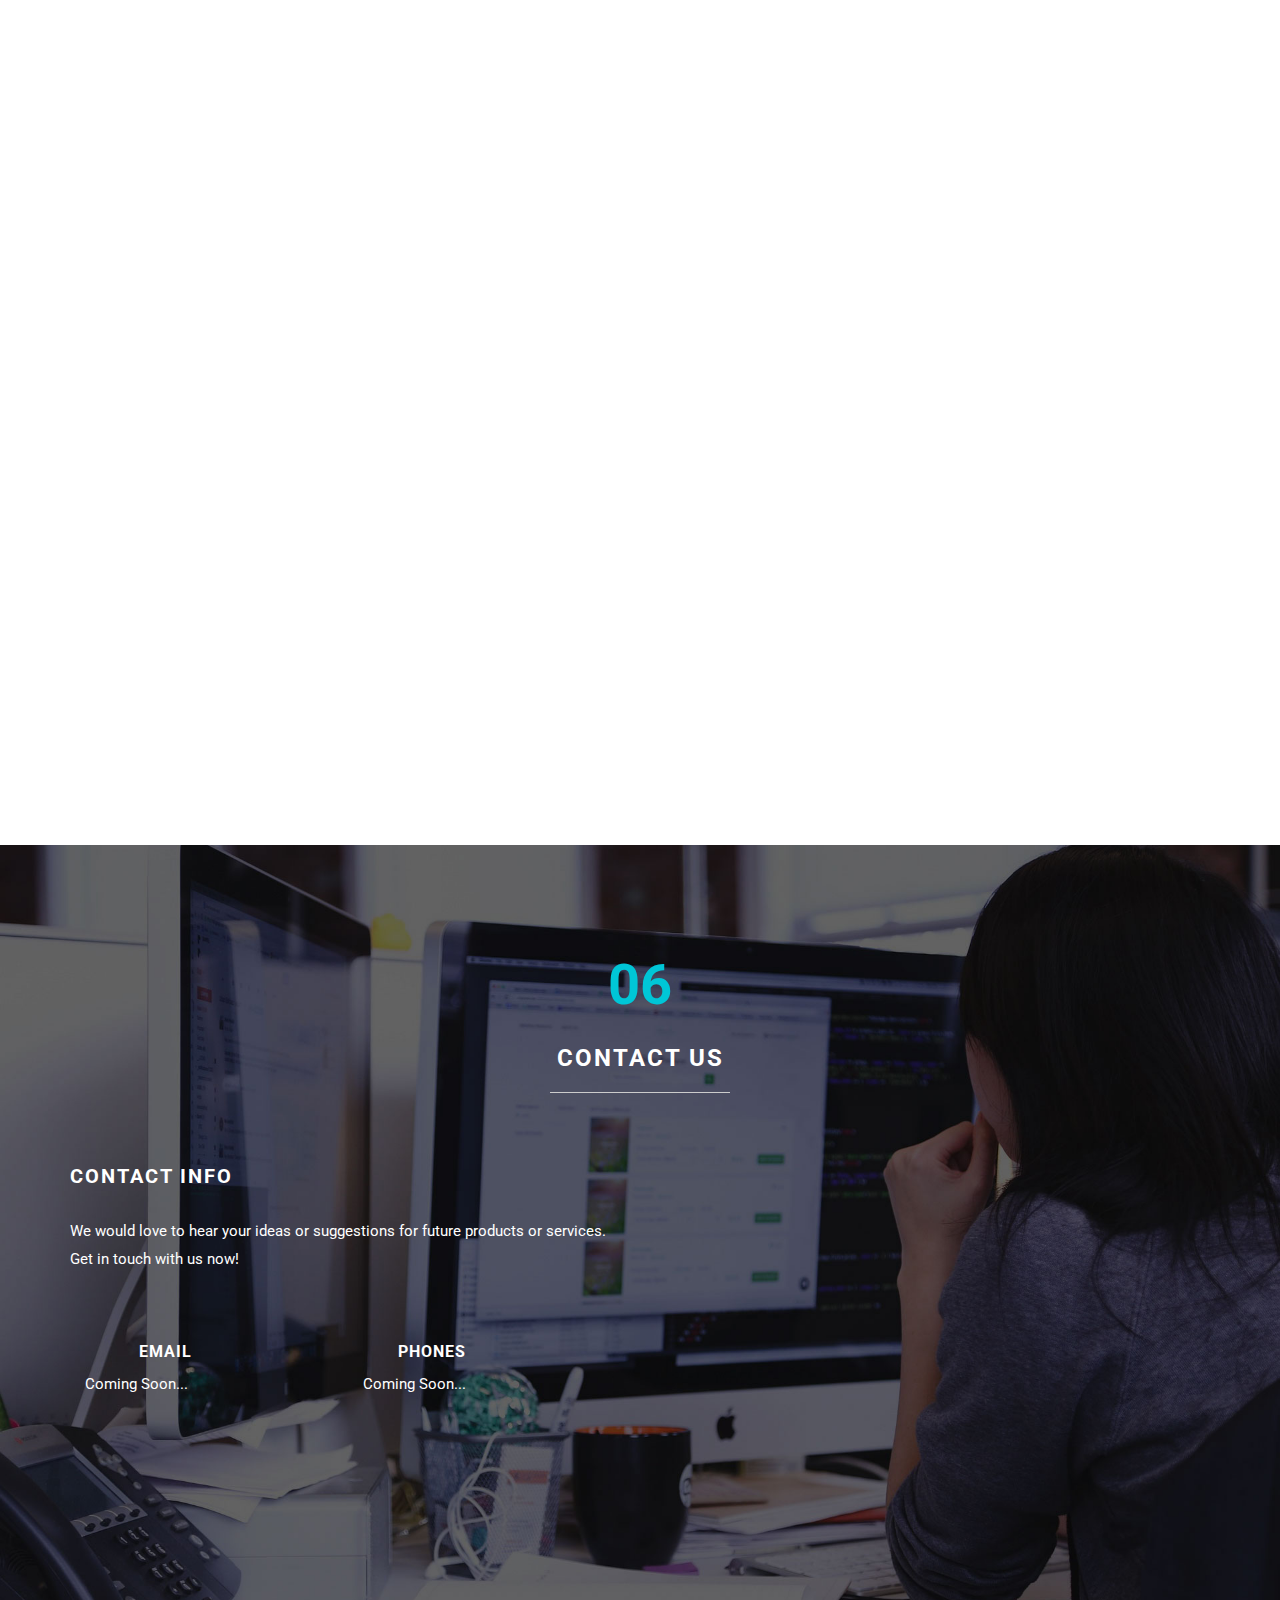
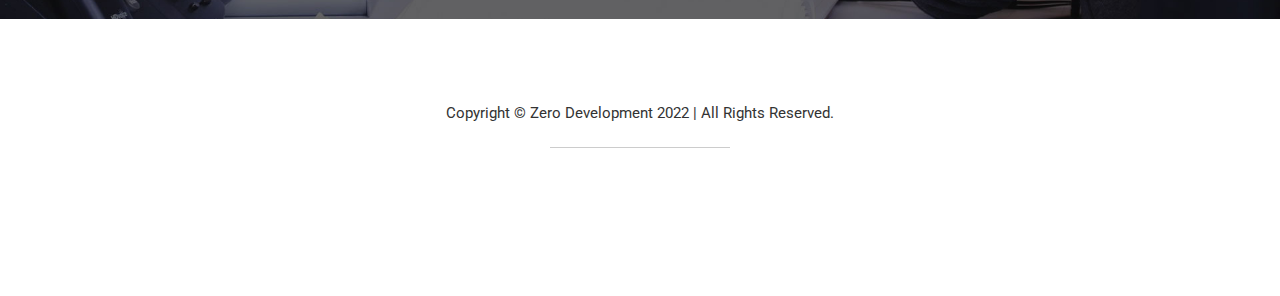
==== commit 7138e7e4: "Update index.html" ====
--- a/index.html
+++ b/index.html
@@ -83,7 +83,7 @@
 				<li><a href="#portfolio" class="smoothScroll">PORTFOLIO</a></li>
 				<li><a href="#pricing" class="smoothScroll">PRICING</a></li>
 				<li><a href="#contact" class="smoothScroll">CONTACT</a></li>
-				<li><a href="terms" class="smoothScroll">Terms</a></li>
+				<li><a href="terms" class="smoothScroll">TERMS</a></li>
 
 			</ul>
 		</div>
